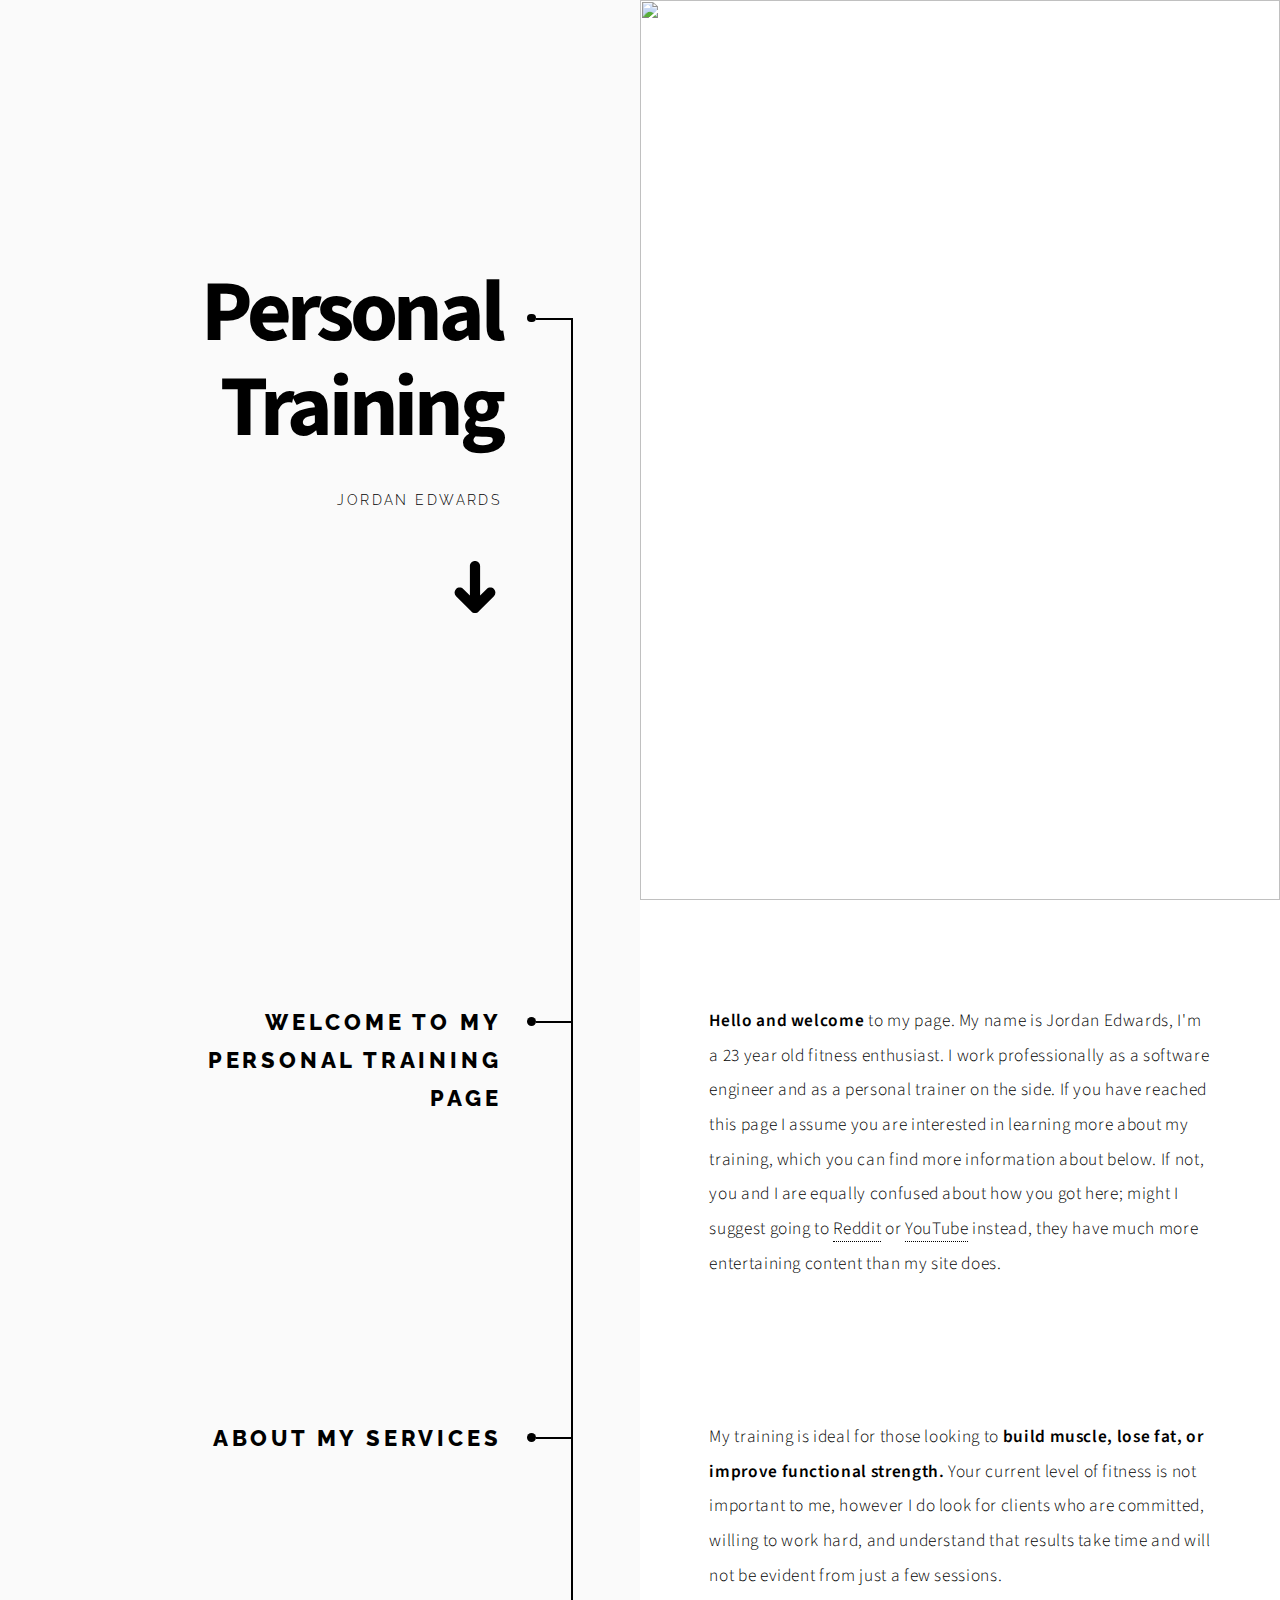
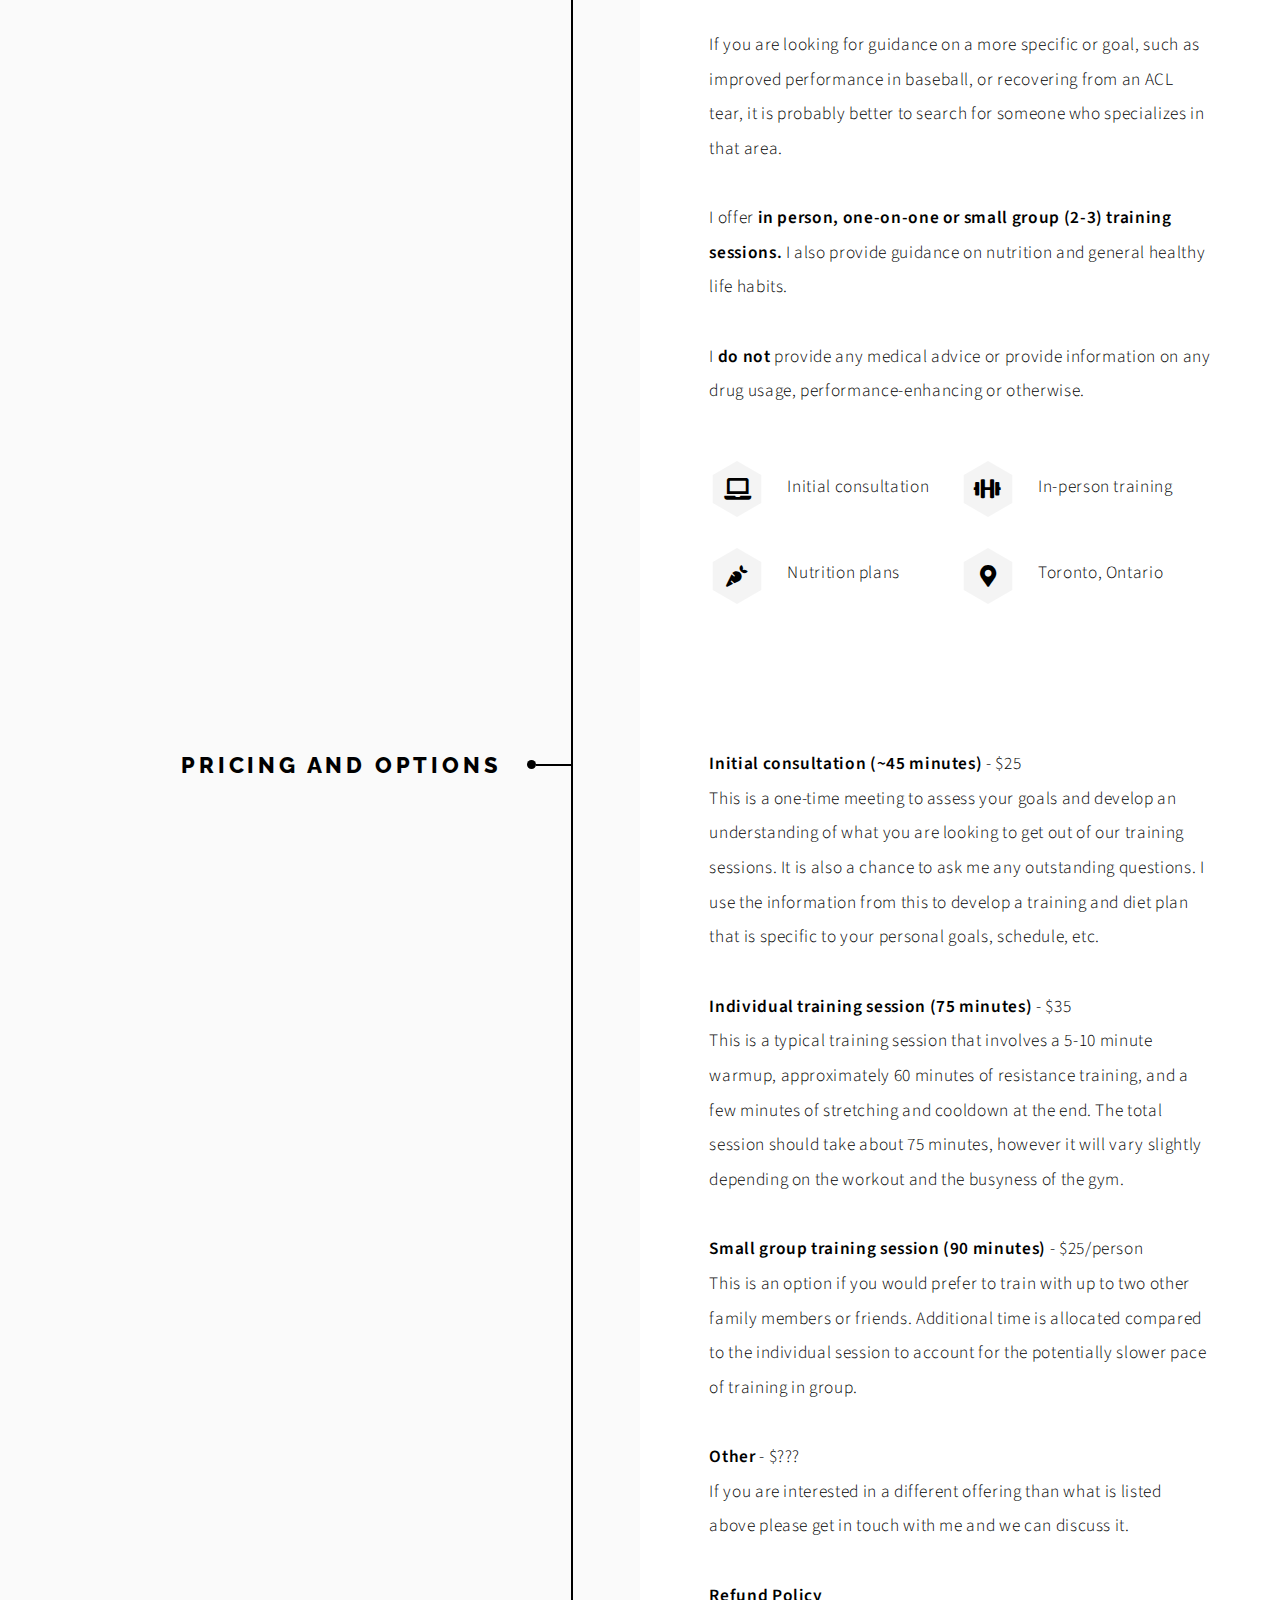
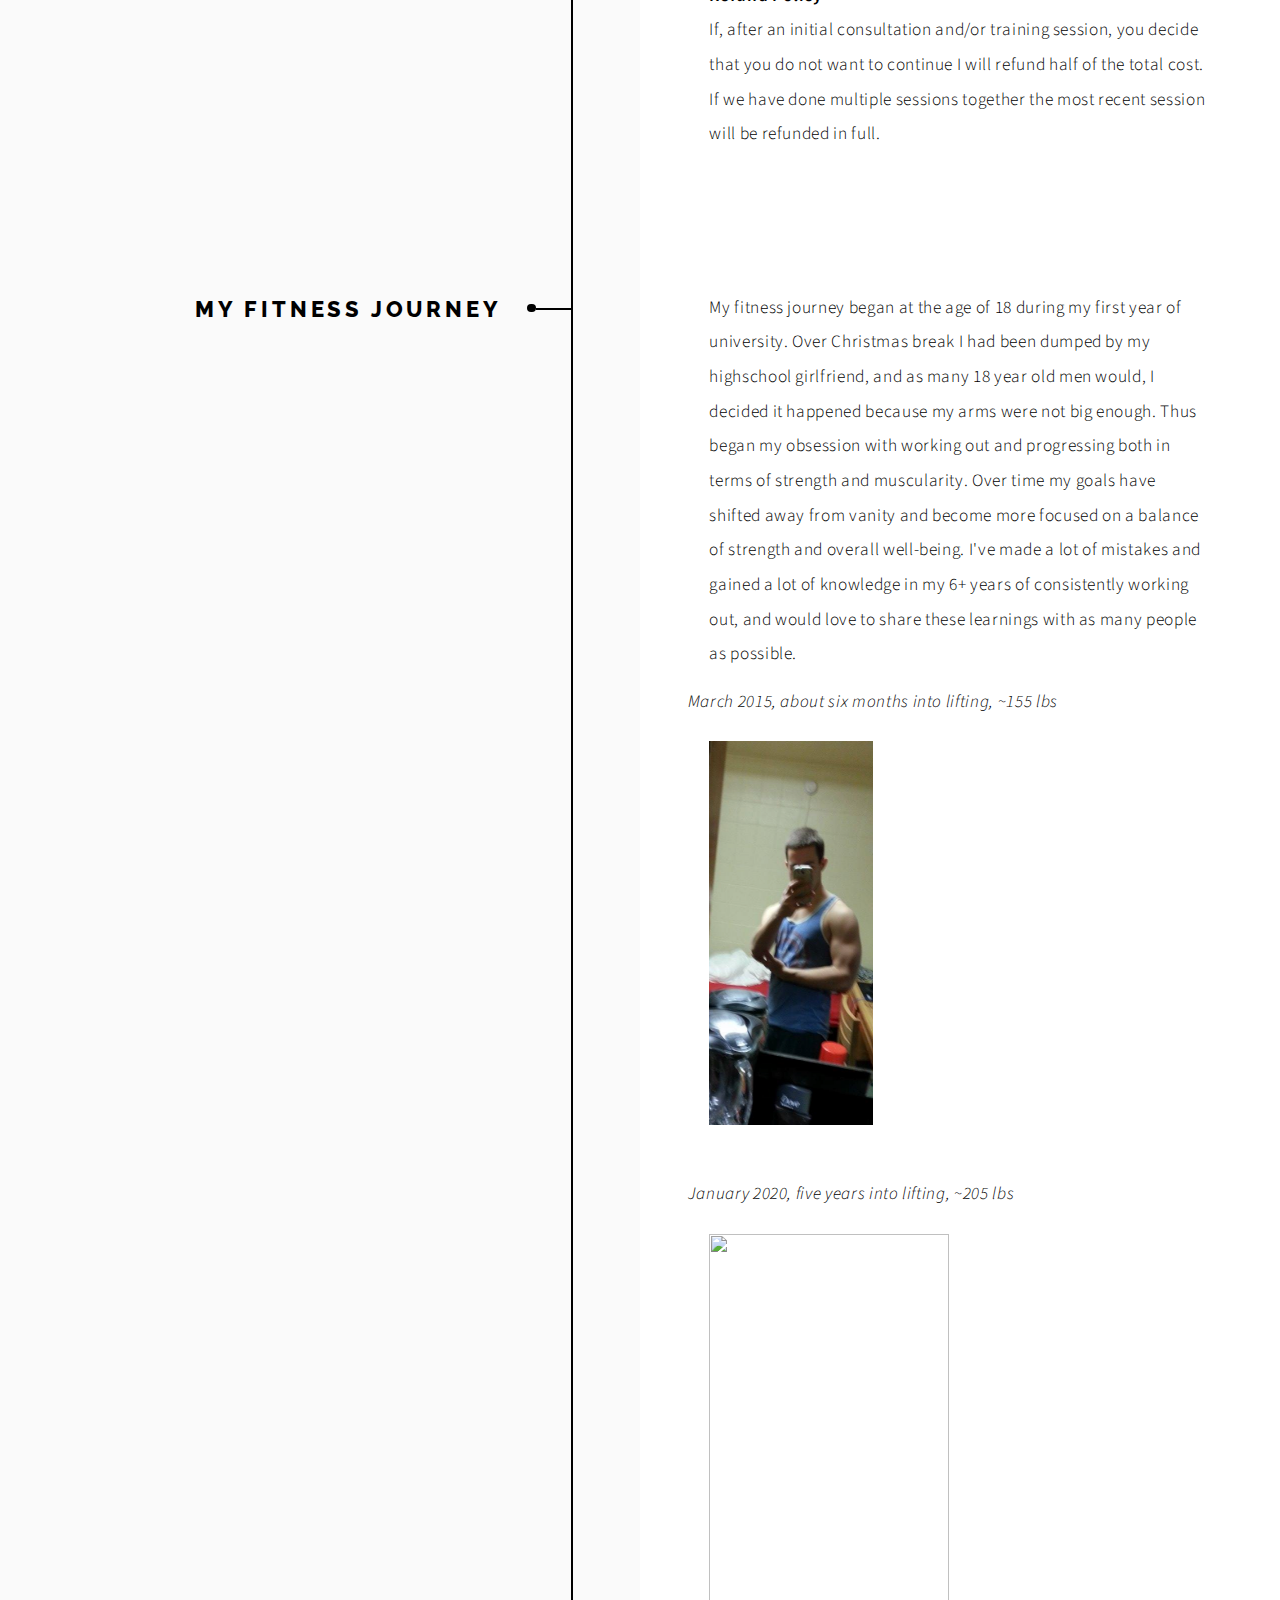
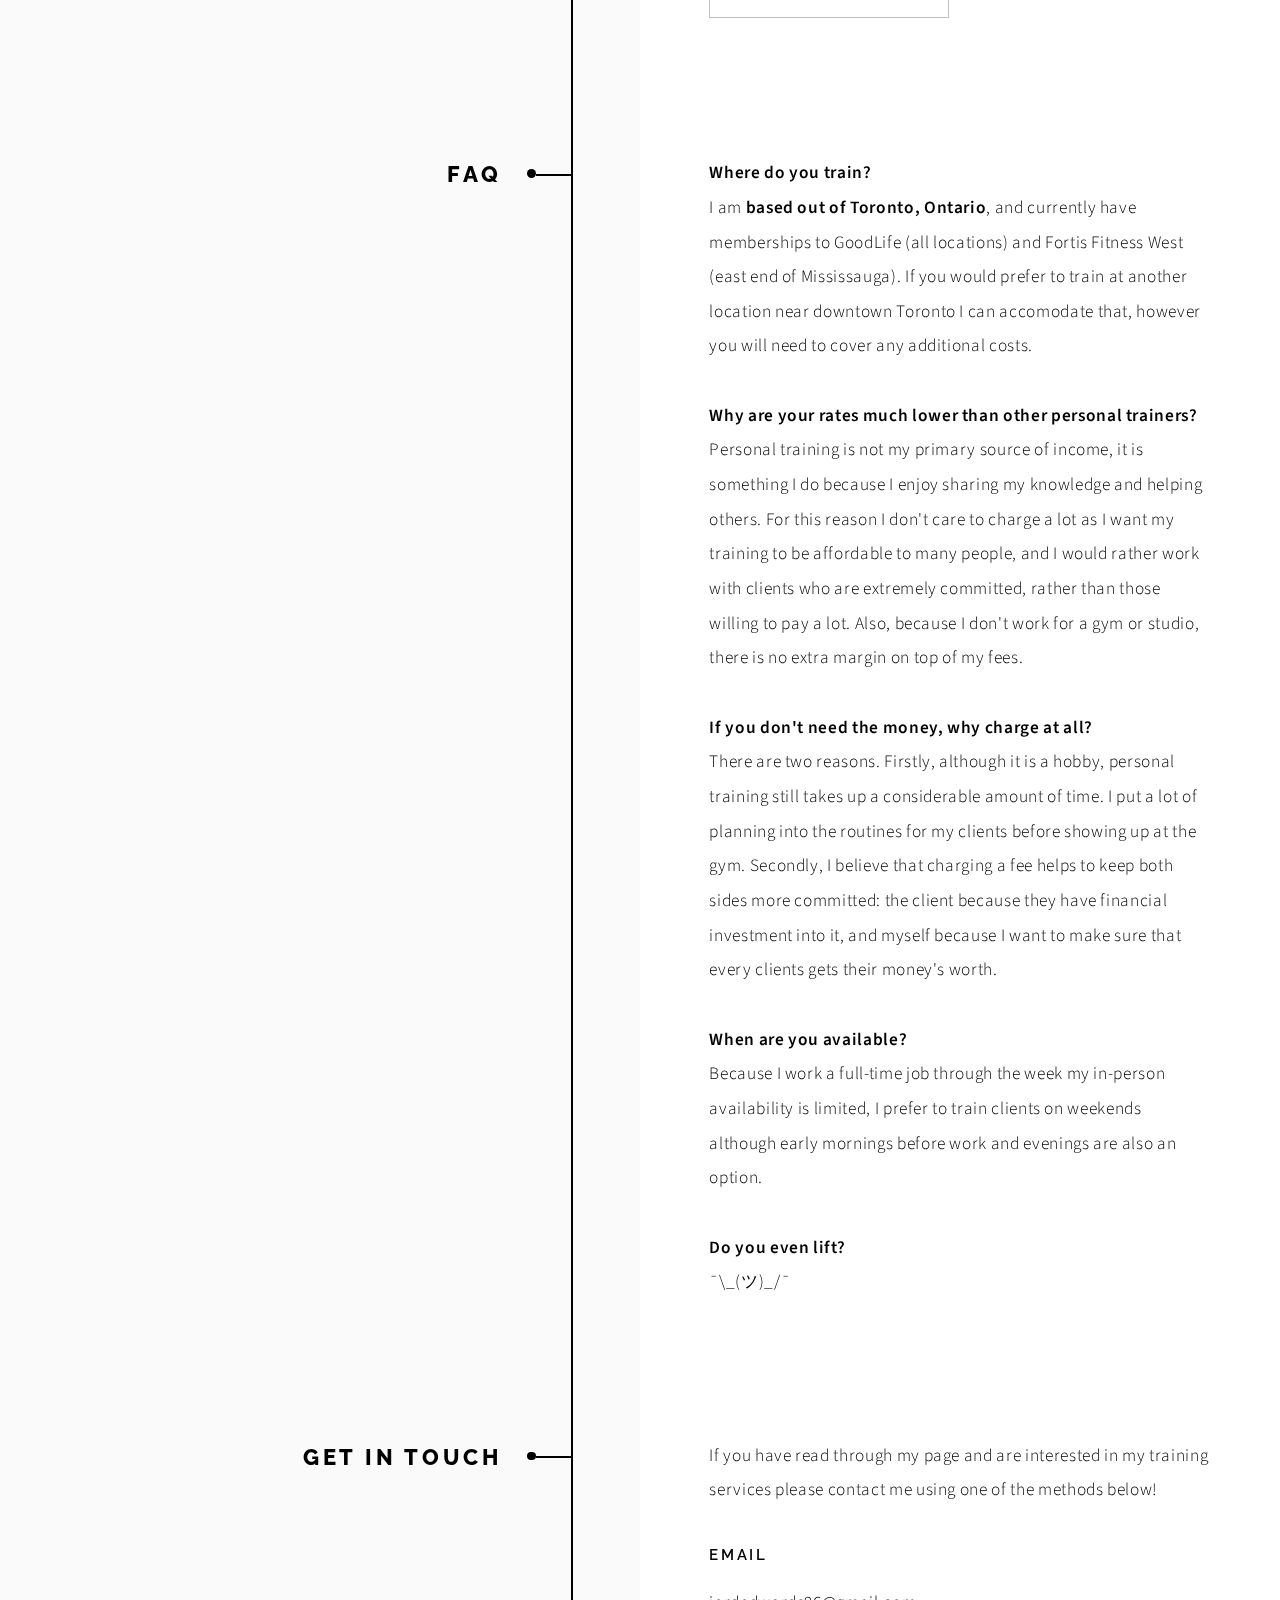
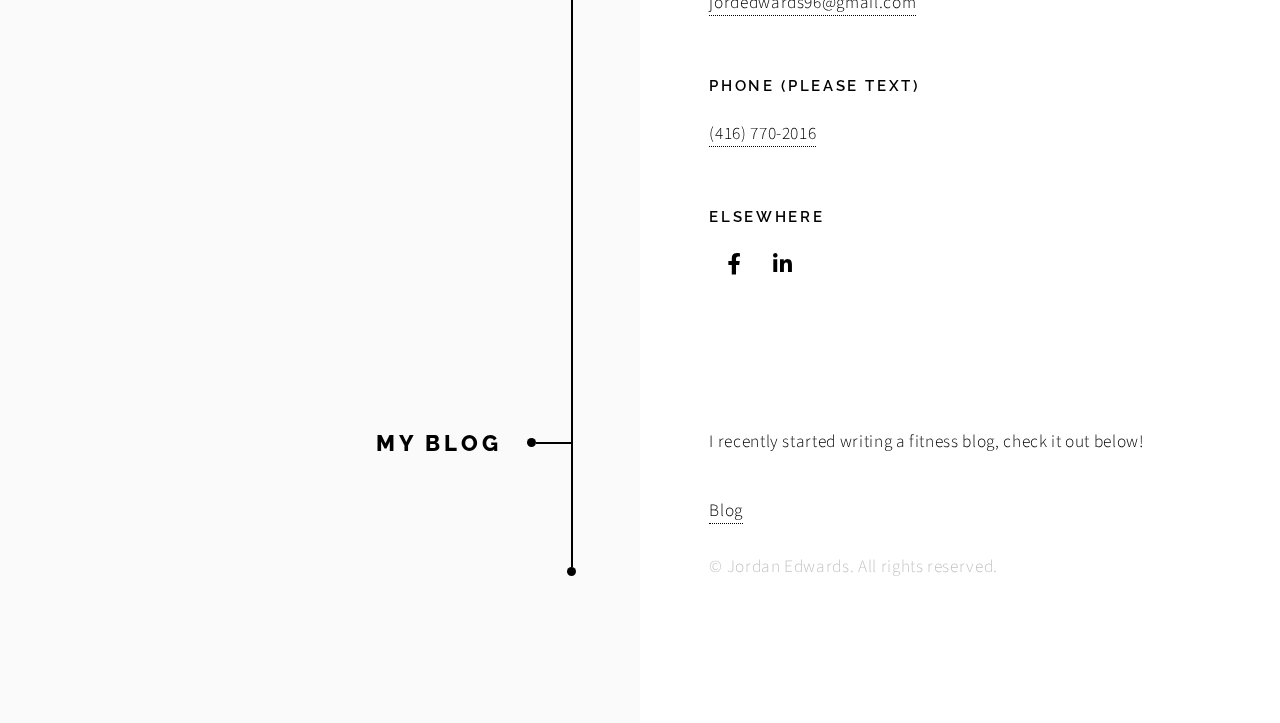
==== index.html @ 848d65c5 "initial page setup" ====
<!DOCTYPE HTML>

<html>
	<head>
		<title>Personal Training</title>
		<meta charset="utf-8" />
		<meta name="viewport" content="width=device-width, initial-scale=1, user-scalable=no" />
		<meta name="description" content="" />
		<meta name="keywords" content="" />
		<link rel="stylesheet" href="assets/css/main.css" />
	</head>

	<body class="is-preload">
		<!-- Wrapper -->
			<div id="wrapper">

				<!-- Intro -->
					<section class="intro">
						<header>
							<h1>Personal Training</h1>
							<p>Jordan Edwards</p>
							<ul class="actions">
								<li><a href="#first" class="arrow scrolly"><span class="label">Next</span></a></li>
							</ul>
						</header>
						<div class="content">
							<span class="image fill" data-position="center"><img src="images/pic01.jpg" alt="" /></span>
						</div>
					</section>

				<!-- Section -->
					<section id="first">
						<header>
							<h2>Welcome to my personal training page</h2>
						</header>
						<div class="content">
							<p><strong>Hello and welcome</strong> to my page. My name is Jordan Edwards,
							I'm a 23 year old fitness enthusiast. I work professionally as a software engineer
							and as a personal trainer on the side. If you have reached this page I assume you 
							are interested in learning more about my training, which you can find more information
							about below. If not, you and I are equally confused about how you got here; might I
							suggest going to <a href="https://www.reddit.com/">Reddit</a> or 
							<a href="https://www.youtube.com/">YouTube</a> instead, they have much more entertaining
							content than my site does.</p>
							<!-- <span class="image main"><img src="images/pic02.jpg" alt="" /></span> -->
						</div>
					</section>

				<!-- Section -->
					<section>
						<header>
							<h2>About my services</h2>
						</header>
						<div class="content">
							<p>My training is ideal for those looking to <strong>build muscle, lose fat, or improve functional
							strength.</strong> Your current level of fitness is not important to me, however I do look for
							clients who are committed, willing to work hard, and understand that results take time and will
							not be evident from just a few sessions.</p>
							<p>If you are looking for guidance on a more specific or goal, such as improved performance
							in baseball, or recovering from an ACL tear, it is probably better to search for someone who 
							specializes in that area.
							</p>
							<p>I offer <strong>in person, one-on-one or small group (2-3) training sessions.</strong> 
							I also provide guidance on nutrition and general healthy life habits.</p>
							I <strong>do not</strong> provide any medical advice or provide information on any
							drug usage, performance-enhancing or otherwise.
							<ul class="feature-icons">
								<li class="icon solid fa-laptop">Initial consultation</li>
								<li class="icon solid fa-dumbbell">In-person training</li>
								<li class="icon solid fa-carrot">Nutrition plans</li>
								<li class="icon solid fa-map-marker-alt">Toronto, Ontario</li>
							</ul>
						</div>
					</section>

				<!-- Section -->
					<section>
						<header>
							<h2>Pricing and options</h2>
						</header>
						<div class="content">
							<p><strong>Initial consultation (~45 minutes)</strong> - $25<br/>
							This is a one-time meeting to assess your goals and develop an understanding
							of what you are looking to get out of our training sessions. It is also a chance
							to ask me any outstanding questions. I use the information from this to develop
							a training and diet plan that is specific to your personal goals, schedule, etc.</p>
							<p><strong>Individual training session (75 minutes)</strong> - $35<br/>
							This is a typical training session that involves a 5-10 minute warmup, 
							approximately 60 minutes of resistance training, and a few minutes of stretching and 
							cooldown at the end. The total session should take about 75 minutes, however
							it will vary slightly depending on the workout and the busyness of the gym.</p>
							<p><strong>Small group training session (90 minutes)</strong> - $25/person<br/>
							This is an option if you would prefer to train with up to two other family
							members or friends. Additional time is allocated compared to the individual session 
							to account for the potentially slower pace of training in group.</p>
							<p><strong>Other</strong> - $???<br/>
							If you are interested in a different offering than what is listed above please get
							in touch with me and we can discuss it.</p>
							<p><strong>Refund Policy</strong><br/>
							If, after an initial consultation and/or training session, you decide that you do not want
							to continue I will refund half of the total cost. If we have done multiple sessions together 
							the most recent session will be refunded in full.</p>
						</div>
					</section>

				<!-- Section -->
					<section>
						<header>
							<h2>My fitness journey</h2>
						</header>
						<div class="content">
							<p>My fitness journey began at the age of 18 during my first year of university.
								Over Christmas break I had been dumped by my highschool girlfriend, and as many
								18 year old men would, I decided it happened because my arms were not big enough.
								Thus began my obsession with working out and progressing both in terms of strength
								and muscularity. Over time my goals have shifted away from vanity and become more
								focused on a balance of strength and overall well-being. I've made a lot of mistakes
								and gained a lot of knowledge in my 6+ years of consistently working out, and would
								love to share these learnings with as many people as possible.

								<div class="content">
									<div class="gallery">
										<div class="bottom-margin">
											<i>March 2015, about six months into lifting, ~155 lbs</i>
											<a class="portrait"><img src="images/gallery/fulls/01.PNG" alt="" /></a>
										</div>
										<i>January 2020, five years into lifting, ~205 lbs</i>
										<a class="portrait"><img src="images/gallery/fulls/02.jpg" alt="" /></a>
									</div>
								</div>
								
							</p>
						</div>
					</section>

				<!-- Section -->
					<section>
						<header>
							<h2>FAQ</h2>
						</header>
						<div class="content">
							<p><strong>Where do you train?</strong><br/>
							I am <strong>based out of Toronto, Ontario</strong>, and currently have memberships to GoodLife (all
							locations) and Fortis Fitness West (east end of Mississauga). If you would prefer to
							train at another location near downtown Toronto I can accomodate that, however you will
							need to cover any additional costs.</p>
							<p><strong>Why are your rates much lower than other personal trainers?</strong><br/>
							Personal training is not my primary source of income, it is something I do because 
							I enjoy sharing my knowledge and helping others. For this reason I don't care to charge 
							a lot as I want my training to be affordable to many people, and I would rather work with 
							clients who are extremely committed, rather than those willing to pay a lot. Also, because 
							I don't work for a gym or studio, there is no extra margin on top of my fees.</p>
							<p><strong>If you don't need the money, why charge at all?</strong><br/>
							There are two reasons. Firstly, although it is a hobby, personal training still takes
							up a considerable amount of time. I put a lot of planning into the routines for my clients 
							before showing up at the gym. Secondly, I believe that charging a fee helps to keep both 
							sides more committed: the client because they have financial investment into it,
							and myself because I want to make sure that every clients gets their money's worth.</p>
							<p><strong>When are you available?</strong><br/>
							Because I work a full-time job through the week my in-person availability is limited,
							I prefer to train clients on weekends although early mornings before work and evenings
							are also an option.</p>
							<p><strong>Do you even lift?</strong><br/>
							¯\_(ツ)_/¯</p>
							
						</div>
					</section>

				<!-- Section -->
					<section>
						<header>
							<h2>Get in touch</h2>
						</header>
						<div class="content">
							<p>If you have read through my page and are interested in my training services please
								contact me using one of the methods below!
							</p>
							<ul class="items">
								<li>
									<h3>Email</h3>
									<a href="#">jordedwards96@gmail.com</a>
								</li>
								<li>
									<h3>Phone (please text)</h3>
									<a href="#">(416) 770-2016</a>
								</li>
								<li>
									<h3>Elsewhere</h3>
									<ul class="icons">
										<li><a href="https://www.facebook.com/jedwards1996" class="icon brands fa-facebook-f"><span class="label">Facebook</span></a></li>
										<li><a href="https://www.linkedin.com/in/jordedwards/" class="icon brands fa-linkedin-in"><span class="label">LinkedIn</span></a></li>
									</ul>
								</li>
							</ul>
						</div>
					</section>

				<!-- Section -->
					<section>
						<header>
							<h2>My blog</h2>
						</header>
						<div class="content">
							<p>I recently started writing a fitness blog, check it out below!</p>
							<a href="blog/index.html">Blog</a>
						</div>
					</section>
					

				<!-- Copyright -->
					<div class="copyright">&copy; Jordan Edwards. All rights reserved.</div>

			</div>

		<!-- Scripts -->
			<script src="assets/js/jquery.min.js"></script>
			<script src="assets/js/jquery.scrolly.min.js"></script>
			<script src="assets/js/browser.min.js"></script>
			<script src="assets/js/breakpoints.min.js"></script>
			<script src="assets/js/util.js"></script>
			<script src="assets/js/main.js"></script>

	</body>
</html>
---- assets/css/main.css ----
@import url(fontawesome-all.min.css);
@import url("https://fonts.googleapis.com/css?family=Source+Sans+Pro:300,600,700,300i,600i,700i|Raleway:600,800");

html, body, div, span, applet, object,
iframe, h1, h2, h3, h4, h5, h6, p, blockquote,
pre, a, abbr, acronym, address, big, cite,
code, del, dfn, em, img, ins, kbd, q, s, samp,
small, strike, strong, sub, sup, tt, var, b,
u, i, center, dl, dt, dd, ol, ul, li, fieldset,
form, label, legend, table, caption, tbody,
tfoot, thead, tr, th, td, article, aside,
canvas, details, embed, figure, figcaption,
footer, header, hgroup, menu, nav, output, ruby,
section, summary, time, mark, audio, video {
	margin: 0;
	padding: 0;
	border: 0;
	font-size: 100%;
	font: inherit;
	vertical-align: baseline;}

article, aside, details, figcaption, figure,
footer, header, hgroup, menu, nav, section {
	display: block;}

body {
	line-height: 1;
}

ol, ul {
	list-style: none;
}

blockquote, q {
	quotes: none;
}

	blockquote:before, blockquote:after, q:before, q:after {
		content: '';
		content: none;
	}

table {
	border-collapse: collapse;
	border-spacing: 0;
}

body {
	-webkit-text-size-adjust: none;
}

mark {
	background-color: transparent;
	color: inherit;
}

input::-moz-focus-inner {
	border: 0;
	padding: 0;
}

input, select, textarea {
	-moz-appearance: none;
	-webkit-appearance: none;
	-ms-appearance: none;
	appearance: none;
}

/* Basic */

	@-ms-viewport {
		width: device-width;
	}

	body {
		-ms-overflow-style: scrollbar;
	}

	@media screen and (max-width: 480px) {

		html, body {
			min-width: 320px;
		}

	}

	html {
		box-sizing: border-box;
	}

	*, *:before, *:after {
		box-sizing: inherit;
	}

	html {
		overflow-x: hidden;
	}

	body {
		background: #ffffff;
		overflow-x: hidden;
	}

		body.is-preload *, body.is-preload *:before, body.is-preload *:after {
			-moz-animation: none !important;
			-webkit-animation: none !important;
			-ms-animation: none !important;
			animation: none !important;
			-moz-transition: none !important;
			-webkit-transition: none !important;
			-ms-transition: none !important;
			transition: none !important;
		}

/* Typography */

	html {
		font-size: 18pt;
	}

		@media screen and (max-width: 1920px) {

			html {
				font-size: 13pt;
			}

		}

		@media screen and (max-width: 1152px) {

			html {
				font-size: 14pt;
			}

		}

		@media screen and (max-width: 736px) {

			html {
				font-size: 12pt;
			}

		}

		@media screen and (max-width: 480px) {

			html {
				font-size: 11pt;
			}

		}

	body {
		background-color: #ffffff;
		color: #000000;
	}

	body, input, select, textarea {
		color: #000000;
		font-family: "Source Sans Pro", Helvetica, sans-serif;
		font-size: 1rem;
		font-weight: 300;
		letter-spacing: 0.0375em;
		line-height: 2;
	}

	a {
		-moz-transition: border-bottom-color 0.25s ease-in-out;
		-webkit-transition: border-bottom-color 0.25s ease-in-out;
		-ms-transition: border-bottom-color 0.25s ease-in-out;
		transition: border-bottom-color 0.25s ease-in-out;
		text-decoration: none;
		color: #000000;
		border-bottom: dotted 1px;
	}

		a:hover {
			text-decoration: none;
			border-bottom-color: transparent;
		}

	strong, b {
		font-weight: 600;
		color: #000000;
	}

	em, i {
		font-style: italic;
	}

	p {
		margin: 0 0 2rem 0;
	}

	h1, h2, h3, h4, h5, h6 {
		color: #000000;
		font-family: "Raleway", Helvetica, sans-serif;
		font-weight: 600;
		letter-spacing: 0.175em;
		line-height: 1.75;
		margin: 0 0 1.5rem 0;
		text-transform: uppercase;
	}

		h1 a, h2 a, h3 a, h4 a, h5 a, h6 a {
			color: inherit;
			text-decoration: none;
		}

	h1 {
		font-family: "Source Sans Pro", Helvetica, sans-serif;
		font-size: 5rem;
		font-weight: 700;
		letter-spacing: -0.05em;
		line-height: 1.1;
		margin: 0 0 1.5rem 0;
		text-transform: none;
	}

	h2 {
		font-size: 1.25rem;
		font-weight: 800;
		margin: 0 0 2rem 0;
	}

	h3 {
		font-size: 0.875rem;
	}

	h4 {
		font-size: 0.875rem;
	}

	h5 {
		font-size: 0.75rem;
	}

	h6 {
		font-size: 0.625rem;
	}

	@media screen and (max-width: 736px) {

		h1 {
			font-size: 4.5rem;
			line-height: 1.1;
		}

		h2 {
			font-size: 1.25rem;
			line-height: 1.7;
		}

		h3 {
			font-size: 0.9rem;
		}

		h4 {
			font-size: 0.75rem;
		}

		h5 {
			font-size: 0.675rem;
		}

	}

	@media screen and (max-width: 360px) {

		h1 {
			font-size: 3.75rem;
		}

		h2 {
			font-size: 1.125rem;
		}

		h3 {
			font-size: 0.8rem;
		}

		h4 {
			font-size: 0.675rem;
		}

		h5 {
			font-size: 0.675rem;
		}

	}

	sub {
		font-size: 0.8rem;
		position: relative;
		top: 0.5rem;
	}

	sup {
		font-size: 0.8rem;
		position: relative;
		top: -0.5rem;
	}

	blockquote {
		border-left: solid 0.5rem rgba(144, 144, 144, 0.25);
		font-style: italic;
		margin: 0 0 2rem 0;
		padding: 1rem 0 1rem 2rem;
	}

	code {
		background: rgba(144, 144, 144, 0.1);
		border-radius: 0.325rem;
		font-family: "Courier New", monospace;
		font-size: 0.9rem;
		margin: 0 0.25rem;
		padding: 0.25rem 0.65rem;
	}

	pre {
		-webkit-overflow-scrolling: touch;
		font-family: "Courier New", monospace;
		font-size: 0.9rem;
		margin: 0 0 2rem 0;
		width: 100%;
	}

		pre code {
			display: block;
			line-height: 1.75;
			padding: 1rem 1.5rem;
			overflow-x: auto;
		}

	hr {
		border: 0;
		border-bottom: solid 2px rgba(144, 144, 144, 0.25);
		margin: 3rem 0;
	}

		hr.major {
			margin: 5rem 0;
		}

		@media screen and (max-width: 736px) {

			hr.major {
				margin: 3rem 0;
			}

		}

/* Row */

	.row {
		display: flex;
		flex-wrap: wrap;
		box-sizing: border-box;
		align-items: stretch;
	}

		.row > * {
			box-sizing: border-box;
		}

		.row.gtr-uniform > * > :last-child {
			margin-bottom: 0;
		}

		.row.aln-left {
			justify-content: flex-start;
		}

		.row.aln-center {
			justify-content: center;
		}

		.row.aln-right {
			justify-content: flex-end;
		}

		.row.aln-top {
			align-items: flex-start;
		}

		.row.aln-middle {
			align-items: center;
		}

		.row.aln-bottom {
			align-items: flex-end;
		}

		.row > .imp {
			order: -1;
		}

		.row > .col-1 {
			width: 8.33333%;
		}

		.row > .off-1 {
			margin-left: 8.33333%;
		}

		.row > .col-2 {
			width: 16.66667%;
		}

		.row > .off-2 {
			margin-left: 16.66667%;
		}

		.row > .col-3 {
			width: 25%;
		}

		.row > .off-3 {
			margin-left: 25%;
		}

		.row > .col-4 {
			width: 33.33333%;
		}

		.row > .off-4 {
			margin-left: 33.33333%;
		}

		.row > .col-5 {
			width: 41.66667%;
		}

		.row > .off-5 {
			margin-left: 41.66667%;
		}

		.row > .col-6 {
			width: 50%;
		}

		.row > .off-6 {
			margin-left: 50%;
		}

		.row > .col-7 {
			width: 58.33333%;
		}

		.row > .off-7 {
			margin-left: 58.33333%;
		}

		.row > .col-8 {
			width: 66.66667%;
		}

		.row > .off-8 {
			margin-left: 66.66667%;
		}

		.row > .col-9 {
			width: 75%;
		}

		.row > .off-9 {
			margin-left: 75%;
		}

		.row > .col-10 {
			width: 83.33333%;
		}

		.row > .off-10 {
			margin-left: 83.33333%;
		}

		.row > .col-11 {
			width: 91.66667%;
		}

		.row > .off-11 {
			margin-left: 91.66667%;
		}

		.row > .col-12 {
			width: 100%;
		}

		.row > .off-12 {
			margin-left: 100%;
		}

		.row.gtr-0 {
			margin-top: 0;
			margin-left: 0rem;
		}

			.row.gtr-0 > * {
				padding: 0 0 0 0rem;
			}

			.row.gtr-0.gtr-uniform {
				margin-top: 0rem;
			}

				.row.gtr-0.gtr-uniform > * {
					padding-top: 0rem;
				}

		.row.gtr-25 {
			margin-top: 0;
			margin-left: -0.5rem;
		}

			.row.gtr-25 > * {
				padding: 0 0 0 0.5rem;
			}

			.row.gtr-25.gtr-uniform {
				margin-top: -0.5rem;
			}

				.row.gtr-25.gtr-uniform > * {
					padding-top: 0.5rem;
				}

		.row.gtr-50 {
			margin-top: 0;
			margin-left: -1rem;
		}

			.row.gtr-50 > * {
				padding: 0 0 0 1rem;
			}

			.row.gtr-50.gtr-uniform {
				margin-top: -1rem;
			}

				.row.gtr-50.gtr-uniform > * {
					padding-top: 1rem;
				}

		.row {
			margin-top: 0;
			margin-left: -2rem;
		}

			.row > * {
				padding: 0 0 0 2rem;
			}

			.row.gtr-uniform {
				margin-top: -2rem;
			}

				.row.gtr-uniform > * {
					padding-top: 2rem;
				}

		.row.gtr-150 {
			margin-top: 0;
			margin-left: -3rem;
		}

			.row.gtr-150 > * {
				padding: 0 0 0 3rem;
			}

			.row.gtr-150.gtr-uniform {
				margin-top: -3rem;
			}

				.row.gtr-150.gtr-uniform > * {
					padding-top: 3rem;
				}

		.row.gtr-200 {
			margin-top: 0;
			margin-left: -4rem;
		}

			.row.gtr-200 > * {
				padding: 0 0 0 4rem;
			}

			.row.gtr-200.gtr-uniform {
				margin-top: -4rem;
			}

				.row.gtr-200.gtr-uniform > * {
					padding-top: 4rem;
				}

		@media screen and (max-width: 1920px) {

			.row {
				display: flex;
				flex-wrap: wrap;
				box-sizing: border-box;
				align-items: stretch;
			}

				.row > * {
					box-sizing: border-box;
				}

				.row.gtr-uniform > * > :last-child {
					margin-bottom: 0;
				}

				.row.aln-left {
					justify-content: flex-start;
				}

				.row.aln-center {
					justify-content: center;
				}

				.row.aln-right {
					justify-content: flex-end;
				}

				.row.aln-top {
					align-items: flex-start;
				}

				.row.aln-middle {
					align-items: center;
				}

				.row.aln-bottom {
					align-items: flex-end;
				}

				.row > .imp-xlarge {
					order: -1;
				}

				.row > .col-1-xlarge {
					width: 8.33333%;
				}

				.row > .off-1-xlarge {
					margin-left: 8.33333%;
				}

				.row > .col-2-xlarge {
					width: 16.66667%;
				}

				.row > .off-2-xlarge {
					margin-left: 16.66667%;
				}

				.row > .col-3-xlarge {
					width: 25%;
				}

				.row > .off-3-xlarge {
					margin-left: 25%;
				}

				.row > .col-4-xlarge {
					width: 33.33333%;
				}

				.row > .off-4-xlarge {
					margin-left: 33.33333%;
				}

				.row > .col-5-xlarge {
					width: 41.66667%;
				}

				.row > .off-5-xlarge {
					margin-left: 41.66667%;
				}

				.row > .col-6-xlarge {
					width: 50%;
				}

				.row > .off-6-xlarge {
					margin-left: 50%;
				}

				.row > .col-7-xlarge {
					width: 58.33333%;
				}

				.row > .off-7-xlarge {
					margin-left: 58.33333%;
				}

				.row > .col-8-xlarge {
					width: 66.66667%;
				}

				.row > .off-8-xlarge {
					margin-left: 66.66667%;
				}

				.row > .col-9-xlarge {
					width: 75%;
				}

				.row > .off-9-xlarge {
					margin-left: 75%;
				}

				.row > .col-10-xlarge {
					width: 83.33333%;
				}

				.row > .off-10-xlarge {
					margin-left: 83.33333%;
				}

				.row > .col-11-xlarge {
					width: 91.66667%;
				}

				.row > .off-11-xlarge {
					margin-left: 91.66667%;
				}

				.row > .col-12-xlarge {
					width: 100%;
				}

				.row > .off-12-xlarge {
					margin-left: 100%;
				}

				.row.gtr-0 {
					margin-top: 0;
					margin-left: 0rem;
				}

					.row.gtr-0 > * {
						padding: 0 0 0 0rem;
					}

					.row.gtr-0.gtr-uniform {
						margin-top: 0rem;
					}

						.row.gtr-0.gtr-uniform > * {
							padding-top: 0rem;
						}

				.row.gtr-25 {
					margin-top: 0;
					margin-left: -0.5rem;
				}

					.row.gtr-25 > * {
						padding: 0 0 0 0.5rem;
					}

					.row.gtr-25.gtr-uniform {
						margin-top: -0.5rem;
					}

						.row.gtr-25.gtr-uniform > * {
							padding-top: 0.5rem;
						}

				.row.gtr-50 {
					margin-top: 0;
					margin-left: -1rem;
				}

					.row.gtr-50 > * {
						padding: 0 0 0 1rem;
					}

					.row.gtr-50.gtr-uniform {
						margin-top: -1rem;
					}

						.row.gtr-50.gtr-uniform > * {
							padding-top: 1rem;
						}

				.row {
					margin-top: 0;
					margin-left: -2rem;
				}

					.row > * {
						padding: 0 0 0 2rem;
					}

					.row.gtr-uniform {
						margin-top: -2rem;
					}

						.row.gtr-uniform > * {
							padding-top: 2rem;
						}

				.row.gtr-150 {
					margin-top: 0;
					margin-left: -3rem;
				}

					.row.gtr-150 > * {
						padding: 0 0 0 3rem;
					}

					.row.gtr-150.gtr-uniform {
						margin-top: -3rem;
					}

						.row.gtr-150.gtr-uniform > * {
							padding-top: 3rem;
						}

				.row.gtr-200 {
					margin-top: 0;
					margin-left: -4rem;
				}

					.row.gtr-200 > * {
						padding: 0 0 0 4rem;
					}

					.row.gtr-200.gtr-uniform {
						margin-top: -4rem;
					}

						.row.gtr-200.gtr-uniform > * {
							padding-top: 4rem;
						}

		}

		@media screen and (max-width: 1280px) {

			.row {
				display: flex;
				flex-wrap: wrap;
				box-sizing: border-box;
				align-items: stretch;
			}

				.row > * {
					box-sizing: border-box;
				}

				.row.gtr-uniform > * > :last-child {
					margin-bottom: 0;
				}

				.row.aln-left {
					justify-content: flex-start;
				}

				.row.aln-center {
					justify-content: center;
				}

				.row.aln-right {
					justify-content: flex-end;
				}

				.row.aln-top {
					align-items: flex-start;
				}

				.row.aln-middle {
					align-items: center;
				}

				.row.aln-bottom {
					align-items: flex-end;
				}

				.row > .imp-large {
					order: -1;
				}

				.row > .col-1-large {
					width: 8.33333%;
				}

				.row > .off-1-large {
					margin-left: 8.33333%;
				}

				.row > .col-2-large {
					width: 16.66667%;
				}

				.row > .off-2-large {
					margin-left: 16.66667%;
				}

				.row > .col-3-large {
					width: 25%;
				}

				.row > .off-3-large {
					margin-left: 25%;
				}

				.row > .col-4-large {
					width: 33.33333%;
				}

				.row > .off-4-large {
					margin-left: 33.33333%;
				}

				.row > .col-5-large {
					width: 41.66667%;
				}

				.row > .off-5-large {
					margin-left: 41.66667%;
				}

				.row > .col-6-large {
					width: 50%;
				}

				.row > .off-6-large {
					margin-left: 50%;
				}

				.row > .col-7-large {
					width: 58.33333%;
				}

				.row > .off-7-large {
					margin-left: 58.33333%;
				}

				.row > .col-8-large {
					width: 66.66667%;
				}

				.row > .off-8-large {
					margin-left: 66.66667%;
				}

				.row > .col-9-large {
					width: 75%;
				}

				.row > .off-9-large {
					margin-left: 75%;
				}

				.row > .col-10-large {
					width: 83.33333%;
				}

				.row > .off-10-large {
					margin-left: 83.33333%;
				}

				.row > .col-11-large {
					width: 91.66667%;
				}

				.row > .off-11-large {
					margin-left: 91.66667%;
				}

				.row > .col-12-large {
					width: 100%;
				}

				.row > .off-12-large {
					margin-left: 100%;
				}

				.row.gtr-0 {
					margin-top: 0;
					margin-left: 0rem;
				}

					.row.gtr-0 > * {
						padding: 0 0 0 0rem;
					}

					.row.gtr-0.gtr-uniform {
						margin-top: 0rem;
					}

						.row.gtr-0.gtr-uniform > * {
							padding-top: 0rem;
						}

				.row.gtr-25 {
					margin-top: 0;
					margin-left: -0.375rem;
				}

					.row.gtr-25 > * {
						padding: 0 0 0 0.375rem;
					}

					.row.gtr-25.gtr-uniform {
						margin-top: -0.375rem;
					}

						.row.gtr-25.gtr-uniform > * {
							padding-top: 0.375rem;
						}

				.row.gtr-50 {
					margin-top: 0;
					margin-left: -0.75rem;
				}

					.row.gtr-50 > * {
						padding: 0 0 0 0.75rem;
					}

					.row.gtr-50.gtr-uniform {
						margin-top: -0.75rem;
					}

						.row.gtr-50.gtr-uniform > * {
							padding-top: 0.75rem;
						}

				.row {
					margin-top: 0;
					margin-left: -1.5rem;
				}

					.row > * {
						padding: 0 0 0 1.5rem;
					}

					.row.gtr-uniform {
						margin-top: -1.5rem;
					}

						.row.gtr-uniform > * {
							padding-top: 1.5rem;
						}

				.row.gtr-150 {
					margin-top: 0;
					margin-left: -2.25rem;
				}

					.row.gtr-150 > * {
						padding: 0 0 0 2.25rem;
					}

					.row.gtr-150.gtr-uniform {
						margin-top: -2.25rem;
					}

						.row.gtr-150.gtr-uniform > * {
							padding-top: 2.25rem;
						}

				.row.gtr-200 {
					margin-top: 0;
					margin-left: -3rem;
				}

					.row.gtr-200 > * {
						padding: 0 0 0 3rem;
					}

					.row.gtr-200.gtr-uniform {
						margin-top: -3rem;
					}

						.row.gtr-200.gtr-uniform > * {
							padding-top: 3rem;
						}

		}

		@media screen and (max-width: 1152px) {

			.row {
				display: flex;
				flex-wrap: wrap;
				box-sizing: border-box;
				align-items: stretch;
			}

				.row > * {
					box-sizing: border-box;
				}

				.row.gtr-uniform > * > :last-child {
					margin-bottom: 0;
				}

				.row.aln-left {
					justify-content: flex-start;
				}

				.row.aln-center {
					justify-content: center;
				}

				.row.aln-right {
					justify-content: flex-end;
				}

				.row.aln-top {
					align-items: flex-start;
				}

				.row.aln-middle {
					align-items: center;
				}

				.row.aln-bottom {
					align-items: flex-end;
				}

				.row > .imp-medium {
					order: -1;
				}

				.row > .col-1-medium {
					width: 8.33333%;
				}

				.row > .off-1-medium {
					margin-left: 8.33333%;
				}

				.row > .col-2-medium {
					width: 16.66667%;
				}

				.row > .off-2-medium {
					margin-left: 16.66667%;
				}

				.row > .col-3-medium {
					width: 25%;
				}

				.row > .off-3-medium {
					margin-left: 25%;
				}

				.row > .col-4-medium {
					width: 33.33333%;
				}

				.row > .off-4-medium {
					margin-left: 33.33333%;
				}

				.row > .col-5-medium {
					width: 41.66667%;
				}

				.row > .off-5-medium {
					margin-left: 41.66667%;
				}

				.row > .col-6-medium {
					width: 50%;
				}

				.row > .off-6-medium {
					margin-left: 50%;
				}

				.row > .col-7-medium {
					width: 58.33333%;
				}

				.row > .off-7-medium {
					margin-left: 58.33333%;
				}

				.row > .col-8-medium {
					width: 66.66667%;
				}

				.row > .off-8-medium {
					margin-left: 66.66667%;
				}

				.row > .col-9-medium {
					width: 75%;
				}

				.row > .off-9-medium {
					margin-left: 75%;
				}

				.row > .col-10-medium {
					width: 83.33333%;
				}

				.row > .off-10-medium {
					margin-left: 83.33333%;
				}

				.row > .col-11-medium {
					width: 91.66667%;
				}

				.row > .off-11-medium {
					margin-left: 91.66667%;
				}

				.row > .col-12-medium {
					width: 100%;
				}

				.row > .off-12-medium {
					margin-left: 100%;
				}

				.row.gtr-0 {
					margin-top: 0;
					margin-left: 0rem;
				}

					.row.gtr-0 > * {
						padding: 0 0 0 0rem;
					}

					.row.gtr-0.gtr-uniform {
						margin-top: 0rem;
					}

						.row.gtr-0.gtr-uniform > * {
							padding-top: 0rem;
						}

				.row.gtr-25 {
					margin-top: 0;
					margin-left: -0.375rem;
				}

					.row.gtr-25 > * {
						padding: 0 0 0 0.375rem;
					}

					.row.gtr-25.gtr-uniform {
						margin-top: -0.375rem;
					}

						.row.gtr-25.gtr-uniform > * {
							padding-top: 0.375rem;
						}

				.row.gtr-50 {
					margin-top: 0;
					margin-left: -0.75rem;
				}

					.row.gtr-50 > * {
						padding: 0 0 0 0.75rem;
					}

					.row.gtr-50.gtr-uniform {
						margin-top: -0.75rem;
					}

						.row.gtr-50.gtr-uniform > * {
							padding-top: 0.75rem;
						}

				.row {
					margin-top: 0;
					margin-left: -1.5rem;
				}

					.row > * {
						padding: 0 0 0 1.5rem;
					}

					.row.gtr-uniform {
						margin-top: -1.5rem;
					}

						.row.gtr-uniform > * {
							padding-top: 1.5rem;
						}

				.row.gtr-150 {
					margin-top: 0;
					margin-left: -2.25rem;
				}

					.row.gtr-150 > * {
						padding: 0 0 0 2.25rem;
					}

					.row.gtr-150.gtr-uniform {
						margin-top: -2.25rem;
					}

						.row.gtr-150.gtr-uniform > * {
							padding-top: 2.25rem;
						}

				.row.gtr-200 {
					margin-top: 0;
					margin-left: -3rem;
				}

					.row.gtr-200 > * {
						padding: 0 0 0 3rem;
					}

					.row.gtr-200.gtr-uniform {
						margin-top: -3rem;
					}

						.row.gtr-200.gtr-uniform > * {
							padding-top: 3rem;
						}

		}

		@media screen and (max-width: 736px) {

			.row {
				display: flex;
				flex-wrap: wrap;
				box-sizing: border-box;
				align-items: stretch;
			}

				.row > * {
					box-sizing: border-box;
				}

				.row.gtr-uniform > * > :last-child {
					margin-bottom: 0;
				}

				.row.aln-left {
					justify-content: flex-start;
				}

				.row.aln-center {
					justify-content: center;
				}

				.row.aln-right {
					justify-content: flex-end;
				}

				.row.aln-top {
					align-items: flex-start;
				}

				.row.aln-middle {
					align-items: center;
				}

				.row.aln-bottom {
					align-items: flex-end;
				}

				.row > .imp-small {
					order: -1;
				}

				.row > .col-1-small {
					width: 8.33333%;
				}

				.row > .off-1-small {
					margin-left: 8.33333%;
				}

				.row > .col-2-small {
					width: 16.66667%;
				}

				.row > .off-2-small {
					margin-left: 16.66667%;
				}

				.row > .col-3-small {
					width: 25%;
				}

				.row > .off-3-small {
					margin-left: 25%;
				}

				.row > .col-4-small {
					width: 33.33333%;
				}

				.row > .off-4-small {
					margin-left: 33.33333%;
				}

				.row > .col-5-small {
					width: 41.66667%;
				}

				.row > .off-5-small {
					margin-left: 41.66667%;
				}

				.row > .col-6-small {
					width: 50%;
				}

				.row > .off-6-small {
					margin-left: 50%;
				}

				.row > .col-7-small {
					width: 58.33333%;
				}

				.row > .off-7-small {
					margin-left: 58.33333%;
				}

				.row > .col-8-small {
					width: 66.66667%;
				}

				.row > .off-8-small {
					margin-left: 66.66667%;
				}

				.row > .col-9-small {
					width: 75%;
				}

				.row > .off-9-small {
					margin-left: 75%;
				}

				.row > .col-10-small {
					width: 83.33333%;
				}

				.row > .off-10-small {
					margin-left: 83.33333%;
				}

				.row > .col-11-small {
					width: 91.66667%;
				}

				.row > .off-11-small {
					margin-left: 91.66667%;
				}

				.row > .col-12-small {
					width: 100%;
				}

				.row > .off-12-small {
					margin-left: 100%;
				}

				.row.gtr-0 {
					margin-top: 0;
					margin-left: 0rem;
				}

					.row.gtr-0 > * {
						padding: 0 0 0 0rem;
					}

					.row.gtr-0.gtr-uniform {
						margin-top: 0rem;
					}

						.row.gtr-0.gtr-uniform > * {
							padding-top: 0rem;
						}

				.row.gtr-25 {
					margin-top: 0;
					margin-left: -0.3125rem;
				}

					.row.gtr-25 > * {
						padding: 0 0 0 0.3125rem;
					}

					.row.gtr-25.gtr-uniform {
						margin-top: -0.3125rem;
					}

						.row.gtr-25.gtr-uniform > * {
							padding-top: 0.3125rem;
						}

				.row.gtr-50 {
					margin-top: 0;
					margin-left: -0.625rem;
				}

					.row.gtr-50 > * {
						padding: 0 0 0 0.625rem;
					}

					.row.gtr-50.gtr-uniform {
						margin-top: -0.625rem;
					}

						.row.gtr-50.gtr-uniform > * {
							padding-top: 0.625rem;
						}

				.row {
					margin-top: 0;
					margin-left: -1.25rem;
				}

					.row > * {
						padding: 0 0 0 1.25rem;
					}

					.row.gtr-uniform {
						margin-top: -1.25rem;
					}

						.row.gtr-uniform > * {
							padding-top: 1.25rem;
						}

				.row.gtr-150 {
					margin-top: 0;
					margin-left: -1.875rem;
				}

					.row.gtr-150 > * {
						padding: 0 0 0 1.875rem;
					}

					.row.gtr-150.gtr-uniform {
						margin-top: -1.875rem;
					}

						.row.gtr-150.gtr-uniform > * {
							padding-top: 1.875rem;
						}

				.row.gtr-200 {
					margin-top: 0;
					margin-left: -2.5rem;
				}

					.row.gtr-200 > * {
						padding: 0 0 0 2.5rem;
					}

					.row.gtr-200.gtr-uniform {
						margin-top: -2.5rem;
					}

						.row.gtr-200.gtr-uniform > * {
							padding-top: 2.5rem;
						}

		}

		@media screen and (max-width: 480px) {

			.row {
				display: flex;
				flex-wrap: wrap;
				box-sizing: border-box;
				align-items: stretch;
			}

				.row > * {
					box-sizing: border-box;
				}

				.row.gtr-uniform > * > :last-child {
					margin-bottom: 0;
				}

				.row.aln-left {
					justify-content: flex-start;
				}

				.row.aln-center {
					justify-content: center;
				}

				.row.aln-right {
					justify-content: flex-end;
				}

				.row.aln-top {
					align-items: flex-start;
				}

				.row.aln-middle {
					align-items: center;
				}

				.row.aln-bottom {
					align-items: flex-end;
				}

				.row > .imp-xsmall {
					order: -1;
				}

				.row > .col-1-xsmall {
					width: 8.33333%;
				}

				.row > .off-1-xsmall {
					margin-left: 8.33333%;
				}

				.row > .col-2-xsmall {
					width: 16.66667%;
				}

				.row > .off-2-xsmall {
					margin-left: 16.66667%;
				}

				.row > .col-3-xsmall {
					width: 25%;
				}

				.row > .off-3-xsmall {
					margin-left: 25%;
				}

				.row > .col-4-xsmall {
					width: 33.33333%;
				}

				.row > .off-4-xsmall {
					margin-left: 33.33333%;
				}

				.row > .col-5-xsmall {
					width: 41.66667%;
				}

				.row > .off-5-xsmall {
					margin-left: 41.66667%;
				}

				.row > .col-6-xsmall {
					width: 50%;
				}

				.row > .off-6-xsmall {
					margin-left: 50%;
				}

				.row > .col-7-xsmall {
					width: 58.33333%;
				}

				.row > .off-7-xsmall {
					margin-left: 58.33333%;
				}

				.row > .col-8-xsmall {
					width: 66.66667%;
				}

				.row > .off-8-xsmall {
					margin-left: 66.66667%;
				}

				.row > .col-9-xsmall {
					width: 75%;
				}

				.row > .off-9-xsmall {
					margin-left: 75%;
				}

				.row > .col-10-xsmall {
					width: 83.33333%;
				}

				.row > .off-10-xsmall {
					margin-left: 83.33333%;
				}

				.row > .col-11-xsmall {
					width: 91.66667%;
				}

				.row > .off-11-xsmall {
					margin-left: 91.66667%;
				}

				.row > .col-12-xsmall {
					width: 100%;
				}

				.row > .off-12-xsmall {
					margin-left: 100%;
				}

				.row.gtr-0 {
					margin-top: 0;
					margin-left: 0rem;
				}

					.row.gtr-0 > * {
						padding: 0 0 0 0rem;
					}

					.row.gtr-0.gtr-uniform {
						margin-top: 0rem;
					}

						.row.gtr-0.gtr-uniform > * {
							padding-top: 0rem;
						}

				.row.gtr-25 {
					margin-top: 0;
					margin-left: -0.3125rem;
				}

					.row.gtr-25 > * {
						padding: 0 0 0 0.3125rem;
					}

					.row.gtr-25.gtr-uniform {
						margin-top: -0.3125rem;
					}

						.row.gtr-25.gtr-uniform > * {
							padding-top: 0.3125rem;
						}

				.row.gtr-50 {
					margin-top: 0;
					margin-left: -0.625rem;
				}

					.row.gtr-50 > * {
						padding: 0 0 0 0.625rem;
					}

					.row.gtr-50.gtr-uniform {
						margin-top: -0.625rem;
					}

						.row.gtr-50.gtr-uniform > * {
							padding-top: 0.625rem;
						}

				.row {
					margin-top: 0;
					margin-left: -1.25rem;
				}

					.row > * {
						padding: 0 0 0 1.25rem;
					}

					.row.gtr-uniform {
						margin-top: -1.25rem;
					}

						.row.gtr-uniform > * {
							padding-top: 1.25rem;
						}

				.row.gtr-150 {
					margin-top: 0;
					margin-left: -1.875rem;
				}

					.row.gtr-150 > * {
						padding: 0 0 0 1.875rem;
					}

					.row.gtr-150.gtr-uniform {
						margin-top: -1.875rem;
					}

						.row.gtr-150.gtr-uniform > * {
							padding-top: 1.875rem;
						}

				.row.gtr-200 {
					margin-top: 0;
					margin-left: -2.5rem;
				}

					.row.gtr-200 > * {
						padding: 0 0 0 2.5rem;
					}

					.row.gtr-200.gtr-uniform {
						margin-top: -2.5rem;
					}

						.row.gtr-200.gtr-uniform > * {
							padding-top: 2.5rem;
						}

		}

/* Box */

	.box {
		border: solid 2px rgba(144, 144, 144, 0.25);
		border-radius: 0.325rem;
		margin-bottom: 2rem;
		padding: 1.5rem;
	}

		.box > :last-child {
			margin-bottom: 0;
		}

		.box.alt {
			border: 0;
			border-radius: 0;
			padding: 0;
		}

/* Button */

	input[type="submit"],
	input[type="reset"],
	input[type="button"],
	button,
	.button {
		-moz-appearance: none;
		-webkit-appearance: none;
		-ms-appearance: none;
		appearance: none;
		-moz-transition: background-color 0.25s ease-in-out, box-shadow 0.25s ease-in-out, color 0.25s ease-in-out;
		-webkit-transition: background-color 0.25s ease-in-out, box-shadow 0.25s ease-in-out, color 0.25s ease-in-out;
		-ms-transition: background-color 0.25s ease-in-out, box-shadow 0.25s ease-in-out, color 0.25s ease-in-out;
		transition: background-color 0.25s ease-in-out, box-shadow 0.25s ease-in-out, color 0.25s ease-in-out;
		background-color: transparent;
		border-radius: 0.325rem;
		border: 0;
		box-shadow: inset 0 0 0 2px rgba(144, 144, 144, 0.25);
		color: #000000 !important;
		cursor: pointer;
		display: inline-block;
		font-family: "Raleway", Helvetica, sans-serif;
		font-size: 0.6rem;
		font-weight: 600;
		height: 3rem;
		letter-spacing: 0.175em;
		line-height: 3rem;
		padding: 0 2rem;
		text-align: center;
		text-decoration: none;
		text-transform: uppercase;
		white-space: nowrap;
	}

		input[type="submit"]:hover,
		input[type="reset"]:hover,
		input[type="button"]:hover,
		button:hover,
		.button:hover {
			box-shadow: inset 0 0 0 2px #2ee4bb;
			color: #2ee4bb !important;
		}

		input[type="submit"]:active,
		input[type="reset"]:active,
		input[type="button"]:active,
		button:active,
		.button:active {
			background-color: rgba(73, 252, 212, 0.25);
			box-shadow: inset 0 0 0 2px #2ee4bb;
			color: #2ee4bb !important;
		}

		input[type="submit"].small,
		input[type="reset"].small,
		input[type="button"].small,
		button.small,
		.button.small {
			font-size: 0.5rem;
			height: 2.25rem;
			line-height: 2.25rem;
			padding: 0 1.25rem;
		}

		input[type="submit"].large,
		input[type="reset"].large,
		input[type="button"].large,
		button.large,
		.button.large {
			font-size: 0.7rem;
			height: 3.2625rem;
			line-height: 3.2625rem;
			padding: 0 3.25rem;
		}

		input[type="submit"].wide,
		input[type="reset"].wide,
		input[type="button"].wide,
		button.wide,
		.button.wide {
			min-width: 13rem;
		}

		input[type="submit"].icon:before,
		input[type="reset"].icon:before,
		input[type="button"].icon:before,
		button.icon:before,
		.button.icon:before {
			margin-right: 0.5rem;
		}

		input[type="submit"].fit,
		input[type="reset"].fit,
		input[type="button"].fit,
		button.fit,
		.button.fit {
			width: 100%;
		}

		input[type="submit"].disabled, input[type="submit"]:disabled,
		input[type="reset"].disabled,
		input[type="reset"]:disabled,
		input[type="button"].disabled,
		input[type="button"]:disabled,
		button.disabled,
		button:disabled,
		.button.disabled,
		.button:disabled {
			pointer-events: none;
			opacity: 0.25;
		}

		input[type="submit"].primary,
		input[type="reset"].primary,
		input[type="button"].primary,
		button.primary,
		.button.primary {
			background-color: #eee;
			box-shadow: none;
			color: #000000 !important;
		}

			input[type="submit"].primary:hover,
			input[type="reset"].primary:hover,
			input[type="button"].primary:hover,
			button.primary:hover,
			.button.primary:hover {
				background-color: #ddd;
			}

			input[type="submit"].primary:active,
			input[type="reset"].primary:active,
			input[type="button"].primary:active,
			button.primary:active,
			.button.primary:active {
				background-color: #44f2cb;
			}

		@media screen and (max-width: 736px) {

			input[type="submit"],
			input[type="reset"],
			input[type="button"],
			button,
			.button {
				font-size: 0.7rem;
				height: 3.3rem;
				line-height: 3.3rem;
			}

				input[type="submit"].large,
				input[type="reset"].large,
				input[type="button"].large,
				button.large,
				.button.large {
					font-size: 0.8rem;
					height: 3.75rem;
					line-height: 3.75rem;
				}

				input[type="submit"].small,
				input[type="reset"].small,
				input[type="button"].small,
				button.small,
				.button.small {
					font-size: 0.6rem;
					height: 3rem;
					line-height: 3rem;
				}

		}

/* Form */

	form {
		margin: 0 0 2rem 0;
	}

		form > :last-child {
			margin-bottom: 0;
		}

		form > .fields {
			display: -moz-flex;
			display: -webkit-flex;
			display: -ms-flex;
			display: flex;
			-moz-flex-wrap: wrap;
			-webkit-flex-wrap: wrap;
			-ms-flex-wrap: wrap;
			flex-wrap: wrap;
			margin: -2rem 0 2rem -2rem;
			width: calc(100% + 4rem);
		}

			form > .fields > .field {
				-moz-flex-grow: 0;
				-webkit-flex-grow: 0;
				-ms-flex-grow: 0;
				flex-grow: 0;
				-moz-flex-shrink: 0;
				-webkit-flex-shrink: 0;
				-ms-flex-shrink: 0;
				flex-shrink: 0;
				padding: 2rem 0 0 2rem;
				width: calc(100% - 2rem);
			}

				form > .fields > .field > :last-child {
					margin-bottom: 0;
				}

				form > .fields > .field.half {
					width: calc(50% - 1rem);
				}

				form > .fields > .field.third {
					width: calc(100%/3 - 0.66667rem);
				}

				form > .fields > .field.quarter {
					width: calc(25% - 0.5rem);
				}

		@media screen and (max-width: 480px) {

			form > .fields {
				margin: -1.5rem 0 2rem -1.5rem;
				width: calc(100% + 3rem);
			}

				form > .fields > .field {
					padding: 1.5rem 0 0 1.5rem;
					width: calc(100% - 1.5rem);
				}

					form > .fields > .field.half {
						width: calc(100% - 1.5rem);
					}

					form > .fields > .field.third {
						width: calc(100% - 1.5rem);
					}

					form > .fields > .field.quarter {
						width: calc(100% - 1.5rem);
					}

		}

	input[type="text"],
	input[type="password"],
	input[type="email"],
	input[type="tel"],
	input[type="search"],
	input[type="url"],
	select,
	textarea {
		-moz-appearance: none;
		-webkit-appearance: none;
		-ms-appearance: none;
		appearance: none;
		border-radius: 0.325rem;
		border: solid 2px rgba(144, 144, 144, 0.25);
		color: inherit;
		display: block;
		outline: 0;
		padding: 0 1rem;
		text-decoration: none;
		width: 100%;
	}

		input[type="text"]:invalid,
		input[type="password"]:invalid,
		input[type="email"]:invalid,
		input[type="tel"]:invalid,
		input[type="search"]:invalid,
		input[type="url"]:invalid,
		select:invalid,
		textarea:invalid {
			box-shadow: none;
		}

		input[type="text"]:focus,
		input[type="password"]:focus,
		input[type="email"]:focus,
		input[type="tel"]:focus,
		input[type="search"]:focus,
		input[type="url"]:focus,
		select:focus,
		textarea:focus {
			border-color: #2ee4bb;
		}

	label {
		color: #000000;
		display: block;
		font-family: "Raleway", Helvetica, sans-serif;
		font-size: 0.75rem;
		font-weight: 600;
		letter-spacing: 0.175em;
		line-height: 1.75;
		margin: 0 0 1rem 0;
		text-transform: uppercase;
	}

	input[type="text"],
	input[type="password"],
	input[type="email"],
	input[type="tel"],
	input[type="search"],
	input[type="url"] {
		height: 3rem;
	}

	select {
		background-image: url("data:image/svg+xml;charset=utf8,%3Csvg xmlns='http://www.w3.org/2000/svg' width='40' height='40' preserveAspectRatio='none' viewBox='0 0 40 40'%3E%3Cpath d='M9.4,12.3l10.4,10.4l10.4-10.4c0.2-0.2,0.5-0.4,0.9-0.4c0.3,0,0.6,0.1,0.9,0.4l3.3,3.3c0.2,0.2,0.4,0.5,0.4,0.9 c0,0.4-0.1,0.6-0.4,0.9L20.7,31.9c-0.2,0.2-0.5,0.4-0.9,0.4c-0.3,0-0.6-0.1-0.9-0.4L4.3,17.3c-0.2-0.2-0.4-0.5-0.4-0.9 c0-0.4,0.1-0.6,0.4-0.9l3.3-3.3c0.2-0.2,0.5-0.4,0.9-0.4S9.1,12.1,9.4,12.3z' fill='rgba(144, 144, 144, 0.25)' /%3E%3C/svg%3E");
		background-position: calc(100% - 1rem) center;
		background-repeat: no-repeat;
		background-size: 1.25rem;
		height: 3rem;
		padding-right: 3rem;
		text-overflow: ellipsis;
	}

		select option {
			background-color: #ffffff;
			color: #000000;
		}

		select:focus::-ms-value {
			background-color: transparent;
		}

		select::-ms-expand {
			display: none;
		}

	textarea {
		padding: 0.75rem 1rem;
	}

	input[type="checkbox"],
	input[type="radio"] {
		-moz-appearance: none;
		-webkit-appearance: none;
		-ms-appearance: none;
		appearance: none;
		display: block;
		float: left;
		margin-right: -2rem;
		opacity: 0;
		width: 1rem;
		z-index: -1;
	}

		input[type="checkbox"] + label,
		input[type="radio"] + label {
			text-decoration: none;
			color: #000000;
			cursor: pointer;
			display: inline-block;
			font-family: "Source Sans Pro", Helvetica, sans-serif;
			font-size: 1rem;
			font-weight: 300;
			letter-spacing: 0.0375em;
			padding-left: 2.675rem;
			padding-right: 0.875rem;
			position: relative;
			text-transform: none;
		}

			input[type="checkbox"] + label:before,
			input[type="radio"] + label:before {
				-moz-osx-font-smoothing: grayscale;
				-webkit-font-smoothing: antialiased;
				display: inline-block;
				font-style: normal;
				font-variant: normal;
				text-rendering: auto;
				line-height: 1;
				text-transform: none !important;
				font-family: 'Font Awesome 5 Free';
				font-weight: 900;
			}

			input[type="checkbox"] + label:before,
			input[type="radio"] + label:before {
				border-radius: 0.325rem;
				border: solid 2px rgba(144, 144, 144, 0.25);
				content: '';
				display: inline-block;
				font-size: 0.8rem;
				height: 2.25rem;
				left: 0;
				line-height: 2.25rem;
				position: absolute;
				text-align: center;
				top: -0.15rem;
				width: 2.25rem;
			}

		input[type="checkbox"]:checked + label:before,
		input[type="radio"]:checked + label:before {
			content: '\f00c';
			background-color: #eee;
			border-color: #eee;
			color: #ffffff;
		}

		input[type="checkbox"]:focus + label:before,
		input[type="radio"]:focus + label:before {
			border-color: #eee;
			box-shadow: 0 0 0 1px #eee;
		}

	input[type="checkbox"] + label:before {
		border-radius: 0.325rem;
	}

	input[type="radio"] + label:before {
		border-radius: 100%;
	}

	::-webkit-input-placeholder {
		opacity: 1.0;
		color: rgba(0, 0, 0, 0.25) !important;
	}

	:-moz-placeholder {
		opacity: 1.0;
		color: rgba(0, 0, 0, 0.25) !important;
	}

	::-moz-placeholder {
		opacity: 1.0;
		color: rgba(0, 0, 0, 0.25) !important;
	}

	:-ms-input-placeholder {
		opacity: 1.0;
		color: rgba(0, 0, 0, 0.25) !important;
	}

	@media screen and (max-width: 736px) {

		label {
			font-size: 0.675rem;
		}

		input[type="checkbox"] + label,
		input[type="radio"] + label {
			font-size: 1rem;
		}

	}

	@media screen and (max-width: 360px) {

		label {
			font-size: 0.675rem;
		}

		input[type="checkbox"] + label,
		input[type="radio"] + label {
			font-size: 1rem;
		}

	}

/* Icon */

	.icon {
		text-decoration: none;
		border-bottom: none;
		position: relative;
	}

		.icon:before {
			-moz-osx-font-smoothing: grayscale;
			-webkit-font-smoothing: antialiased;
			display: inline-block;
			font-style: normal;
			font-variant: normal;
			text-rendering: auto;
			line-height: 1;
			text-transform: none !important;
			font-family: 'Font Awesome 5 Free';
			font-weight: 400;
		}

		.icon > .label {
			display: none;
		}

		.icon.solid:before {
			font-weight: 900;
		}

		.icon.brands:before {
			font-family: 'Font Awesome 5 Brands';
		}

/* Image */

	.image {
		border: 0;
		display: inline-block;
		position: relative;
	}

		.image img {
			display: block;
		}

		.image[data-position] img {
			-moz-object-fit: cover;
			-webkit-object-fit: cover;
			-ms-object-fit: cover;
			object-fit: cover;
			display: block;
			position: absolute;
			top: 0;
			left: 0;
			width: 100%;
			height: 100%;
		}

		.image[data-position="top left"] img {
			-moz-object-position: top left;
			-webkit-object-position: top left;
			-ms-object-position: top left;
			object-position: top left;
		}

		.image[data-position="top"] img {
			-moz-object-position: top;
			-webkit-object-position: top;
			-ms-object-position: top;
			object-position: top;
		}

		.image[data-position="top right"] img {
			-moz-object-position: top right;
			-webkit-object-position: top right;
			-ms-object-position: top right;
			object-position: top right;
		}

		.image[data-position="right"] img {
			-moz-object-position: right;
			-webkit-object-position: right;
			-ms-object-position: right;
			object-position: right;
		}

		.image[data-position="bottom right"] img {
			-moz-object-position: bottom right;
			-webkit-object-position: bottom right;
			-ms-object-position: bottom right;
			object-position: bottom right;
		}

		.image[data-position="bottom"] img {
			-moz-object-position: bottom;
			-webkit-object-position: bottom;
			-ms-object-position: bottom;
			object-position: bottom;
		}

		.image[data-position="bottom left"] img {
			-moz-object-position: bottom left;
			-webkit-object-position: bottom left;
			-ms-object-position: bottom left;
			object-position: bottom left;
		}

		.image[data-position="left"] img {
			-moz-object-position: left;
			-webkit-object-position: left;
			-ms-object-position: left;
			object-position: left;
		}

		.image[data-position="center"] img {
			-moz-object-position: center;
			-webkit-object-position: center;
			-ms-object-position: center;
			object-position: center;
		}

		.image[data-position="25% 25%"] img {
			-moz-object-position: 25% 25%;
			-webkit-object-position: 25% 25%;
			-ms-object-position: 25% 25%;
			object-position: 25% 25%;
		}

		.image[data-position="75% 25%"] img {
			-moz-object-position: 75% 25%;
			-webkit-object-position: 75% 25%;
			-ms-object-position: 75% 25%;
			object-position: 75% 25%;
		}

		.image[data-position="75% 75%"] img {
			-moz-object-position: 75% 75%;
			-webkit-object-position: 75% 75%;
			-ms-object-position: 75% 75%;
			object-position: 75% 75%;
		}

		.image[data-position="25% 75%"] img {
			-moz-object-position: 25% 75%;
			-webkit-object-position: 25% 75%;
			-ms-object-position: 25% 75%;
			object-position: 25% 75%;
		}

		.image.left, .image.right {
			max-width: 40%;
		}

			.image.left img, .image.right img {
				width: 100%;
			}

		.image.left {
			float: left;
			margin: 0 2rem 2rem 0;
			top: 0.25rem;
		}

		.image.right {
			float: right;
			margin: 0 0 2rem 2rem;
			top: 0.25rem;
		}

		.image.fit {
			display: block;
			margin: 0 0 2rem 0;
			width: 100%;
		}

			.image.fit img {
				width: 100%;
			}

		.image.main {
			display: block;
			margin: 3rem 0;
			width: 100%;
		}

			.image.main img {
				width: 100%;
			}

			.image.main:first-child {
				margin-top: 0;
			}

		.image.fill {
			height: 100%;
			left: 0;
			position: absolute;
			top: 0;
			width: 100%;
		}

			.image.fill img {
				height: 100%;
				left: 0;
				position: absolute;
				top: 0;
				width: 100%;
			}

/* List */

	ol {
		list-style: decimal;
		margin: 0 0 2rem 0;
		padding-left: 1.25rem;
	}

		ol li {
			padding-left: 0.25rem;
		}

	ul {
		list-style: disc;
		margin: 0 0 2rem 0;
		padding-left: 1rem;
	}

		ul li {
			padding-left: 0.325rem;
		}

		ul.alt {
			list-style: none;
			padding-left: 0;
		}

			ul.alt > li {
				border-top: solid 1px rgba(144, 144, 144, 0.25);
				padding: 0.75rem 0;
			}

				ul.alt > li:first-child {
					border-top: 0;
					padding-top: 0;
				}

				ul.alt > li:last-child {
					padding-bottom: 0;
				}

		ul.items {
			list-style: none;
			padding-left: 0;
		}

			ul.items > li {
				padding-left: 0;
				margin: 0 0 3rem 0;
			}

				ul.items > li > h3 {
					margin: 0 0 1rem 0;
				}

				ul.items > li > :last-child {
					margin-bottom: 0;
				}

				ul.items > li:last-child {
					margin-bottom: 0;
				}

		@media screen and (max-width: 736px) {

			ul.items > li {
				margin: 0 0 2rem 0;
			}

		}

	dl {
		margin: 0 0 2rem 0;
	}

		dl dt {
			display: block;
			font-weight: 600;
			margin: 0 0 1rem 0;
		}

		dl dd {
			margin-left: 1.5rem;
		}

/* Actions */

	ul.actions {
		display: -moz-flex;
		display: -webkit-flex;
		display: -ms-flex;
		display: flex;
		cursor: default;
		list-style: none;
		margin-left: -1rem;
		padding-left: 0;
	}

		ul.actions li {
			padding: 0 0 0 1rem;
			vertical-align: middle;
		}

		ul.actions.special {
			-moz-justify-content: center;
			-webkit-justify-content: center;
			-ms-justify-content: center;
			justify-content: center;
			width: 100%;
			margin-left: 0;
		}

			ul.actions.special li:first-child {
				padding-left: 0;
			}

		ul.actions.stacked {
			-moz-flex-direction: column;
			-webkit-flex-direction: column;
			-ms-flex-direction: column;
			flex-direction: column;
			margin-left: 0;
		}

			ul.actions.stacked li {
				padding: 1.3rem 0 0 0;
			}

				ul.actions.stacked li:first-child {
					padding-top: 0;
				}

		ul.actions.fit {
			width: calc(100% + 1rem);
		}

			ul.actions.fit li {
				-moz-flex-grow: 1;
				-webkit-flex-grow: 1;
				-ms-flex-grow: 1;
				flex-grow: 1;
				-moz-flex-shrink: 1;
				-webkit-flex-shrink: 1;
				-ms-flex-shrink: 1;
				flex-shrink: 1;
				width: 100%;
			}

				ul.actions.fit li > * {
					width: 100%;
				}

			ul.actions.fit.stacked {
				width: 100%;
			}

		@media screen and (max-width: 480px) {

			ul.actions:not(.fixed) {
				-moz-flex-direction: column;
				-webkit-flex-direction: column;
				-ms-flex-direction: column;
				flex-direction: column;
				margin-left: 0;
				width: 100% !important;
			}

				ul.actions:not(.fixed) li {
					-moz-flex-grow: 1;
					-webkit-flex-grow: 1;
					-ms-flex-grow: 1;
					flex-grow: 1;
					-moz-flex-shrink: 1;
					-webkit-flex-shrink: 1;
					-ms-flex-shrink: 1;
					flex-shrink: 1;
					padding: 1rem 0 0 0;
					text-align: center;
					width: 100%;
				}

					ul.actions:not(.fixed) li > * {
						width: 100%;
					}

					ul.actions:not(.fixed) li:first-child {
						padding-top: 0;
					}

					ul.actions:not(.fixed) li input[type="submit"],
					ul.actions:not(.fixed) li input[type="reset"],
					ul.actions:not(.fixed) li input[type="button"],
					ul.actions:not(.fixed) li button,
					ul.actions:not(.fixed) li .button {
						width: 100%;
					}

						ul.actions:not(.fixed) li input[type="submit"].icon:before,
						ul.actions:not(.fixed) li input[type="reset"].icon:before,
						ul.actions:not(.fixed) li input[type="button"].icon:before,
						ul.actions:not(.fixed) li button.icon:before,
						ul.actions:not(.fixed) li .button.icon:before {
							margin-left: -0.5rem;
						}

		}

/* Icons */

	ul.icons {
		cursor: default;
		list-style: none;
		padding-left: 0;
	}

		ul.icons li {
			display: inline-block;
		}

			ul.icons li:last-child {
				padding-right: 0;
			}

			ul.icons li .icon {
				-moz-transition: background-color 0.25s ease-in-out;
				-webkit-transition: background-color 0.25s ease-in-out;
				-ms-transition: background-color 0.25s ease-in-out;
				transition: background-color 0.25s ease-in-out;
				width: 2.25rem;
				height: 2.25rem;
				text-align: center;
				line-height: 2.25rem;
				border-radius: 2.25rem;
				display: inline-block;
			}

				ul.icons li .icon:before {
					font-size: 1.25rem;
				}

				ul.icons li .icon:hover {
					background-color: rgba(144, 144, 144, 0.1);
				}

/* Table */

	.table-wrapper {
		-webkit-overflow-scrolling: touch;
		overflow-x: auto;
	}

	table {
		margin: 0 0 2rem 0;
		width: 100%;
	}

		table tbody tr {
			border: solid 1px rgba(144, 144, 144, 0.25);
			border-left: 0;
			border-right: 0;
		}

			table tbody tr:nth-child(2n + 1) {
				background-color: rgba(144, 144, 144, 0.1);
			}

		table td {
			padding: 0.75rem 0.75rem;
		}

		table th {
			color: #000000;
			font-size: 0.9rem;
			font-weight: 600;
			padding: 0 0.75rem 0.75rem 0.75rem;
			text-align: left;
		}

		table thead {
			border-bottom: solid 2px rgba(144, 144, 144, 0.25);
		}

		table tfoot {
			border-top: solid 2px rgba(144, 144, 144, 0.25);
		}

		table.alt {
			border-collapse: separate;
		}

			table.alt tbody tr td {
				border: solid 1px rgba(144, 144, 144, 0.25);
				border-left-width: 0;
				border-top-width: 0;
			}

				table.alt tbody tr td:first-child {
					border-left-width: 1px;
				}

			table.alt tbody tr:first-child td {
				border-top-width: 1px;
			}

			table.alt thead {
				border-bottom: 0;
			}

			table.alt tfoot {
				border-top: 0;
			}

/* Arrow */

	a.arrow {
		border-bottom: 0;
		display: inline-block;
		height: 4rem;
		position: relative;
		width: 6rem;
	}

		a.arrow .label {
			display: none;
		}

		a.arrow:before {
			background-image: url("data:image/svg+xml;charset=utf8,%3Csvg xmlns='http://www.w3.org/2000/svg' x='0px' y='0px' viewBox='0 0 512 512'%3E%3Cpath d='M442.53,346.28L293.65,495.16c-0.33,0.33-0.7,0.62-1.05,0.94c-9.16,9.77-22.15,15.9-36.6,15.9 c-14.44,0-27.43-6.13-36.59-15.88c-0.35-0.33-0.72-0.62-1.06-0.96L69.47,346.28c-19.62-19.62-19.62-51.44,0-71.05 c19.62-19.62,51.43-19.62,71.06,0l65.23,65.23V50.24C205.76,22.5,228.25,0,256,0s50.24,22.5,50.24,50.24v290.21l65.23-65.23 c19.62-19.62,51.43-19.62,71.05,0C462.15,294.84,462.15,326.66,442.53,346.28z' fill='%23000000' /%3E%3C/svg%3E");
			background-position: center;
			background-repeat: no-repeat;
			background-size: contain;
			content: '';
			display: inline-block;
			height: 100%;
			position: relative;
			width: 3rem;
		}

/* Gallery */

	@-moz-keyframes gallery-modal-spinner {
		0% {
			-moz-transform: rotate(0deg);
			-webkit-transform: rotate(0deg);
			-ms-transform: rotate(0deg);
			transform: rotate(0deg);
		}

		100% {
			-moz-transform: rotate(360deg);
			-webkit-transform: rotate(360deg);
			-ms-transform: rotate(360deg);
			transform: rotate(360deg);
		}
	}

	@-webkit-keyframes gallery-modal-spinner {
		0% {
			-moz-transform: rotate(0deg);
			-webkit-transform: rotate(0deg);
			-ms-transform: rotate(0deg);
			transform: rotate(0deg);
		}

		100% {
			-moz-transform: rotate(360deg);
			-webkit-transform: rotate(360deg);
			-ms-transform: rotate(360deg);
			transform: rotate(360deg);
		}
	}

	@-ms-keyframes gallery-modal-spinner {
		0% {
			-moz-transform: rotate(0deg);
			-webkit-transform: rotate(0deg);
			-ms-transform: rotate(0deg);
			transform: rotate(0deg);
		}

		100% {
			-moz-transform: rotate(360deg);
			-webkit-transform: rotate(360deg);
			-ms-transform: rotate(360deg);
			transform: rotate(360deg);
		}
	}

	@keyframes gallery-modal-spinner {
		0% {
			-moz-transform: rotate(0deg);
			-webkit-transform: rotate(0deg);
			-ms-transform: rotate(0deg);
			transform: rotate(0deg);
		}

		100% {
			-moz-transform: rotate(360deg);
			-webkit-transform: rotate(360deg);
			-ms-transform: rotate(360deg);
			transform: rotate(360deg);
		}
	}

	.gallery {
		display: flex;
		flex-wrap: wrap;
		margin: -1.25rem 0 0 -1.25rem;
		width: calc(100% + 1.25rem);
	}

		.gallery a {
			border-bottom: 0;
			display: block;
			margin: 1.25rem 0 0 1.25rem;
			outline: 0;
			position: relative;
			width: calc(50% - 1.25rem);
		}

			.gallery a img {
				display: block;
				height: 25vw;
				min-height: 18rem;
				object-fit: cover;
				object-position: center;
				width: 100%;
			}

			.gallery a.landscape {
				width: 100%;
			}

				.gallery a.landscape img {
					height: 30vw;
				}

			.gallery a.portrait img {
				height: 30vw;
			}

		.gallery .modal {
			display: -moz-flex;
			display: -webkit-flex;
			display: -ms-flex;
			display: flex;
			-moz-align-items: center;
			-webkit-align-items: center;
			-ms-align-items: center;
			align-items: center;
			-moz-justify-content: center;
			-webkit-justify-content: center;
			-ms-justify-content: center;
			justify-content: center;
			pointer-events: none;
			-moz-user-select: none;
			-webkit-user-select: none;
			-ms-user-select: none;
			user-select: none;
			-moz-transition: opacity 0.5s ease, visibility 0.5s, z-index 0.5s;
			-webkit-transition: opacity 0.5s ease, visibility 0.5s, z-index 0.5s;
			-ms-transition: opacity 0.5s ease, visibility 0.5s, z-index 0.5s;
			transition: opacity 0.5s ease, visibility 0.5s, z-index 0.5s;
			-webkit-tap-highlight-color: rgba(0, 0, 0, 0);
			background-color: rgba(255, 255, 255, 0.875);
			height: 100%;
			left: 0;
			opacity: 0;
			outline: 0;
			position: fixed;
			top: 0;
			visibility: none;
			width: 100%;
			z-index: 0;
		}

			.gallery .modal:before {
				-moz-animation: gallery-modal-spinner 1s infinite linear;
				-webkit-animation: gallery-modal-spinner 1s infinite linear;
				-ms-animation: gallery-modal-spinner 1s infinite linear;
				animation: gallery-modal-spinner 1s infinite linear;
				-moz-transition: opacity 0.25s ease;
				-webkit-transition: opacity 0.25s ease;
				-ms-transition: opacity 0.25s ease;
				transition: opacity 0.25s ease;
				-moz-transition-delay: 0.5s;
				-webkit-transition-delay: 0.5s;
				-ms-transition-delay: 0.5s;
				transition-delay: 0.5s;
				background-image: url("data:image/svg+xml;charset=utf8,%3Csvg xmlns='http://www.w3.org/2000/svg' xmlns:xlink='http://www.w3.org/1999/xlink' width='96px' height='96px' viewBox='0 0 96 96' zoomAndPan='disable'%3E%3Cstyle%3Ecircle %7Bfill: transparent%3B stroke: %23000000%3B stroke-width: 2px%3B %7D%3C/style%3E%3Cdefs%3E%3CclipPath id='corner'%3E%3Cpolygon points='0,0 48,0 48,48 96,48 96,96 0,96' /%3E%3C/clipPath%3E%3C/defs%3E%3Cg clip-path='url(%23corner)'%3E%3Ccircle cx='48' cy='48' r='32'/%3E%3C/g%3E%3C/svg%3E");
				background-position: center;
				background-repeat: no-repeat;
				background-size: 4rem;
				content: '';
				display: block;
				height: 4rem;
				left: 50%;
				margin: -2rem 0 0 -2rem;
				opacity: 0;
				position: absolute;
				top: 50%;
				width: 4rem;
			}

			.gallery .modal:after {
				background-image: url("data:image/svg+xml;charset=utf8,%3Csvg xmlns='http://www.w3.org/2000/svg' xmlns:xlink='http://www.w3.org/1999/xlink' width='64px' height='64px' viewBox='0 0 64 64' zoomAndPan='disable'%3E%3Cstyle%3Eline %7Bstroke: %23000000%3Bstroke-width: 2px%3B%7D%3C/style%3E%3Cline x1='20' y1='20' x2='44' y2='44' /%3E%3Cline x1='20' y1='44' x2='44' y2='20' /%3E%3C/svg%3E");
				background-position: center;
				background-repeat: no-repeat;
				background-size: 3rem;
				content: '';
				cursor: pointer;
				display: block;
				height: 4rem;
				position: absolute;
				right: 0.5rem;
				top: 0.5rem;
				width: 4rem;
			}

			.gallery .modal .inner {
				-moz-transform: translateY(0.75rem);
				-webkit-transform: translateY(0.75rem);
				-ms-transform: translateY(0.75rem);
				transform: translateY(0.75rem);
				-moz-transition: opacity 0.25s ease, -moz-transform 0.25s ease;
				-webkit-transition: opacity 0.25s ease, -webkit-transform 0.25s ease;
				-ms-transition: opacity 0.25s ease, -ms-transform 0.25s ease;
				transition: opacity 0.25s ease, transform 0.25s ease;
				opacity: 0;
			}

				.gallery .modal .inner img {
					box-shadow: 0 1rem 3rem 0 rgba(0, 0, 0, 0.35);
					display: block;
					max-height: 90vh;
					max-width: 90vw;
				}

			.gallery .modal.visible {
				pointer-events: auto;
				opacity: 1;
				visibility: visible;
				z-index: 11000;
			}

				.gallery .modal.visible:before {
					opacity: 1;
				}

			.gallery .modal.loaded .inner {
				-moz-transform: translateY(0);
				-webkit-transform: translateY(0);
				-ms-transform: translateY(0);
				transform: translateY(0);
				-moz-transition: opacity 0.5s ease, -moz-transform 0.5s ease;
				-webkit-transition: opacity 0.5s ease, -webkit-transform 0.5s ease;
				-ms-transition: opacity 0.5s ease, -ms-transform 0.5s ease;
				transition: opacity 0.5s ease, transform 0.5s ease;
				opacity: 1;
			}

			.gallery .modal.loaded:before {
				-moz-transition-delay: 0s;
				-webkit-transition-delay: 0s;
				-ms-transition-delay: 0s;
				transition-delay: 0s;
				opacity: 0;
			}

		@media screen and (max-width: 1152px) {

			.gallery a img {
				height: 20rem;
			}

			.gallery a.landscape img {
				height: 25rem;
			}

			.gallery a.portrait img {
				height: 25rem;
			}

			.gallery .modal .inner img {
				max-width: 100vw;
			}

		}

		@media screen and (max-width: 736px) {

			.gallery {
				margin: -0.625rem 0 0 -0.625rem;
				width: calc(100% + 0.625rem);
			}

				.gallery a {
					margin: 0.625rem 0 0 0.625rem;
					width: calc(50% - 0.625rem);
				}

					.gallery a img {
						height: 20rem;
					}

					.gallery a.landscape img {
						height: 20rem;
					}

					.gallery a.portrait img {
						height: 30rem;
					}

		}

		@media screen and (max-width: 480px) {

			.gallery a img {
				height: 12rem;
				min-height: 0;
			}

			.gallery a.landscape img {
				height: 12rem;
			}

			.gallery a.portrait img {
				height: 14rem;
			}

		}

/* Feature Icons */

	ul.feature-icons {
		display: flex;
		flex-wrap: wrap;
		list-style: none;
		margin: 3rem 0;
		padding-left: 0;
	}

		ul.feature-icons:first-child {
			margin-top: 0;
		}

		ul.feature-icons li {
			margin: 2.5rem 0 0 0;
			padding: 0.5rem 0 0 4.5rem;
			position: relative;
			width: 50%;
		}

			ul.feature-icons li:before {
				background-image: url("data:image/svg+xml;charset=utf8,%3Csvg xmlns='http://www.w3.org/2000/svg' x='0px' y='0px' viewBox='0 0 512 512'%3E%3Cpath d='M256,0l221.7,128v256L256,512L34.3,384V128L256,0z' fill='rgba(144, 144, 144, 0.1)' /%3E%3C/svg%3E");
				background-position: center;
				background-repeat: no-repeat;
				background-size: contain;
				color: #000000;
				display: block;
				font-size: 1.25rem;
				height: 3.25rem;
				left: 0;
				line-height: 3.25rem;
				position: absolute;
				text-align: center;
				top: 0;
				width: 3.25rem;
			}

			ul.feature-icons li:nth-child(1), ul.feature-icons li:nth-child(2) {
				margin-top: 0;
			}

		@media screen and (max-width: 736px) {

			ul.feature-icons {
				margin: 0 0 3rem 0;
			}

				ul.feature-icons li {
					width: 100%;
				}

					ul.feature-icons li:nth-child(2) {
						margin-top: 2rem;
					}

		}

/* Wrapper */

	#wrapper {
		position: relative;
		width: 100vw;
		padding: 0 0 10rem 0;
	}

		#wrapper:before {
			background-attachment: fixed;
			background-color: #fafafa;
			background-position: -50% 10%;
			background-repeat: repeat-y;
			background-size: 75% auto;
			content: '';
			display: block;
			height: 100%;
			left: 0;
			position: absolute;
			top: 0;
			width: 50vw;
			z-index: -1;
		}

		#wrapper section {
			display: grid;
			grid-template-areas: "header content" "footer content";
			grid-template-columns: 50vw 50vw;
			grid-template-rows: 1fr;
		}

			#wrapper section:first-child {
				margin-top: 0;
			}

			#wrapper section > header {
				grid-area: header;
				justify-self: end;
				text-align: right;
			}

				#wrapper section > header h2 {
					margin: 0 0 5rem 0;
				}

				#wrapper section > header h1 + p {
					font-family: "Raleway", Helvetica, sans-serif;
					font-size: 0.8rem;
					letter-spacing: 0.175em;
					line-height: 2.5;
					text-transform: uppercase;
				}

				#wrapper section > header ul.actions {
					justify-content: flex-end;
				}

			#wrapper section > .content {
				grid-area: content;
				max-width: 60rem;
				position: relative;
			}

			#wrapper section > footer {
				grid-area: footer;
				text-align: right;
			}

				#wrapper section > footer ul.actions {
					justify-content: flex-end;
				}

		#wrapper > section {
			position: relative;
		}

			#wrapper > section > header:before {
				background: #000;
				content: '';
				display: block;
				margin-top: 1rem;
				position: absolute;
				width: 2px;
			}

			#wrapper > section > header h1, #wrapper > section > header h2 {
				position: relative;
			}

				#wrapper > section > header h1:before, #wrapper > section > header h2:before {
					background: #000;
					content: '';
					display: block;
					height: 2px;
					position: absolute;
					top: 1rem;
				}

				#wrapper > section > header h1:after, #wrapper > section > header h2:after {
					background: #000;
					border-radius: 0.5rem;
					content: '';
					display: block;
					height: 0.5rem;
					position: absolute;
					top: 0.75rem;
					width: 0.5rem;
				}

			#wrapper > section > header h1 {
				margin-top: -2rem;
			}

				#wrapper > section > header h1:before {
					top: 3rem;
				}

				#wrapper > section > header h1:after {
					top: 2.75rem;
				}

			#wrapper > section > .content > section {
				position: relative;
			}

				#wrapper > section > .content > section:first-child {
					margin-top: 6rem;
				}

			#wrapper > section.intro {
				align-items: center;
			}

				#wrapper > section.intro > header {
					padding-top: 4rem;
					width: 100%;
				}

					#wrapper > section.intro > header > * {
						margin-left: auto;
					}

					#wrapper > section.intro > header:before {
						left: auto;
					}

				#wrapper > section.intro > .content {
					height: 100vh;
					max-width: none;
				}

			#wrapper > section:last-of-type > header:before {
				height: 100%;
			}

			#wrapper > section:last-of-type > header:after {
				background: #000;
				border-radius: 0.5rem;
				bottom: -1.5rem;
				content: '';
				display: block;
				height: 0.5rem;
				position: absolute;
				width: 0.5rem;
				z-index: 1;
			}

		#wrapper .copyright {
			color: rgba(0, 0, 0, 0.25);
			font-size: 1rem;
			left: 50vw;
			position: relative;
			width: 50vw;
		}

			#wrapper .copyright a {
				color: inherit;
			}

		#wrapper section {
			margin: 7.5rem 0 0 0;
		}

			#wrapper section > header {
				padding: 0 10rem 0 5rem;
				width: 35rem;
			}

			#wrapper section > .content {
				padding: 0 5rem;
			}

			#wrapper section > footer {
				padding: 0 10rem;
			}

		#wrapper > section > header:before {
			height: calc(100% + 10rem);
			left: calc(50vw - 5rem);
		}

		#wrapper > section > header h1:before, #wrapper > section > header h2:before {
			right: -5rem;
			width: 2.5rem;
		}

		#wrapper > section > header h1:after, #wrapper > section > header h2:after {
			right: -2.5rem;
		}

		#wrapper > section > .content > section {
			left: calc(-50vw - 5rem);
		}

			#wrapper > section > .content > section > header {
				width: 32rem;
			}

		#wrapper > section.intro > header > * {
			width: 20rem;
		}

		#wrapper > section.intro > header:before {
			margin-left: calc(50vw - 10rem);
		}

		@media screen and (max-width: 1152px) {

			#wrapper > section.intro > header > * {
				width: 100%;
			}

			#wrapper > section.intro > header:before {
				margin-left: 0;
			}

		}

		#wrapper > section:last-of-type > header:after {
			left: calc(50vw - 5rem - 0.25rem + 1px);
		}

		#wrapper .copyright {
			padding: 0 5rem;
		}

		@media screen and (max-width: 1280px) {

			#wrapper {
				padding: 0 0 8rem 0;
			}

				#wrapper section {
					margin: 6rem 0 0 0;
				}

					#wrapper section > header {
						padding: 0 8rem 0 4rem;
						width: 33rem;
					}

					#wrapper section > .content {
						padding: 0 4rem;
					}

					#wrapper section > footer {
						padding: 0 8rem;
					}

				#wrapper > section > header:before {
					height: calc(100% + 8rem);
					left: calc(50vw - 4rem);
				}

				#wrapper > section > header h1:before, #wrapper > section > header h2:before {
					right: -4rem;
					width: 2rem;
				}

				#wrapper > section > header h1:after, #wrapper > section > header h2:after {
					right: -2rem;
				}

				#wrapper > section > .content > section {
					left: calc(-50vw - 4rem);
				}

					#wrapper > section > .content > section > header {
						width: 30rem;
					}

				#wrapper > section.intro > header > * {
					width: 21rem;
				}

				#wrapper > section.intro > header:before {
					margin-left: calc(50vw - 8rem);
				}

		}

		@media screen and (max-width: 1280px) and (max-width: 1152px) {

			#wrapper > section.intro > header > * {
				width: 100%;
			}

			#wrapper > section.intro > header:before {
				margin-left: 0;
			}

		}

		@media screen and (max-width: 1280px) {

				#wrapper > section:last-of-type > header:after {
					left: calc(50vw - 4rem - 0.25rem + 1px);
				}

				#wrapper .copyright {
					padding: 0 4rem;
				}

		}

		@media screen and (max-width: 1152px) {

			#wrapper {
				padding: 0;
			}

				#wrapper:before {
					display: none;
				}

				#wrapper section {
					grid-template-areas: "header" "content" "footer";
					grid-template-columns: 1fr;
					grid-template-rows: 3fr;
				}

					#wrapper section > header {
						justify-self: start;
						padding: 0;
						text-align: left;
						width: 100%;
					}

						#wrapper section > header ul.actions {
							justify-content: flex-start;
						}

					#wrapper section > .content {
						padding: 0;
						width: 100%;
						overflow-x: hidden;
					}

					#wrapper section > footer {
						padding: 0;
						text-align: left;
					}

						#wrapper section > footer ul.actions {
							justify-content: flex-start;
						}

				#wrapper > section {
					margin: 0;
				}

					#wrapper > section > header {
						background-attachment: fixed;
						background-color: #eee;
						background-image: url("data:image/svg+xml;charset=utf8,%3Csvg xmlns='http://www.w3.org/2000/svg' viewBox='0 0 920 1750' x='0px' y='0px'%3E %3Cpath style='fill: rgba(67, 217, 184, 0.5)' d='M889.72,1137.55l-2.91-0.75l-364.39,282.94l-0.7-0.9l-0.51,0.11l-94.77-451.5l-32.51-15.75l-16.73-8.11l0,0.68 l-1.46,0l0-1.39l-1.89-0.92l-112.41-54.47l-0.29,1.03l-1.41-0.37l0.37-1.31l-34.14-16.54l-98.56-47.76l-0.59,0.81l-1.16-0.88 l0.42-0.57L11.43,766.33l-0.25,0.2l-0.9-1.15l102.87-79.98l0.08-0.1l0.02,0.02l116.68-90.72l-0.18-0.34l1.3-0.66l0.05,0.09 l100.5-78.14l-0.07-0.32l0.65-0.14l42.3-32.89l-0.15-54.54l-0.59,0.29l-0.64-1.31l1.23-0.6l-0.01-4.54l-0.33-122.47l-0.99,0.18 l-0.28-1.43l1.27-0.23l-0.4-147.49l-0.87-0.16l0.28-1.43l0.58,0.1l-0.35-127.48l-0.13-0.06l0.64-1.31L489.97,76.8l0.73,0.19 l-0.04,0.14l132.63,65.11l0.33-0.45l1.16,0.88l-0.16,0.22l114.21,56.07l0.45-0.35l0.72,0.93l47.89,23.51l2.76-1.36l0.56,4.61 l-3.32-1.63L571.52,330.88L375.95,482.93l0.66,239.95l51.12,243.57l222.53,107.83l236.23,60.93l2.27-1.77 M375.8,425.34l17.25-8.47 l36.13-127.75l-53.73,9.66L375.8,425.34z M551,241.05l38.19-52.2l-123.83-22.27l-34.13,120.68l98.99-17.81L551,241.05z M532.3,269.09l151.34-27.22l37.63-29.25l-130.48-23.47L532.3,269.09z M303.38,733.9l-2.36-4.48l-44.18-83.78L182.5,747.25 l40.78,36.46l52.69,47.11L303.38,733.9z M277.18,831.91l56.95,50.93L375.69,920l-0.13-49.23l-71.19-135L277.18,831.91z M303.96,731.86l41.93-148.25l-9.74-46.39L257.8,644.33L303.96,731.86z M304.94,733.73l9.55,18.12l61.05,115.78l-0.39-144.6 l-16.9-80.53l-11.71-55.81L304.94,733.73z M375.21,211.79l0.23,85.51l54.17-9.74l34.29-121.23l-88.87-15.98L375.21,211.79z M430.78,288.83l-17.88,63.21L394.81,416l44.01-21.6l90.15-123.23L430.78,288.83z M287.76,898.62l87.99,42.64l-0.05-19.29 l-91.37-81.71l-7.59-6.78l-14.88,52.59L287.76,898.62z M174.26,843.62l86.26,41.8l15-53.03l-93.89-83.95l-53.34,72.91L174.26,843.62 z M113.18,687.22L12.71,765.33l55.69,26.99l58.56,28.38l53.58-73.24l-34.83-31.14L113.18,687.22z M230.62,595.92l-116.27,90.4 l63.02,56.36l4.03,3.61l74.67-102.08l-7.47-14.17L230.62,595.92z M331.94,517.15l-100.15,77.86l25.25,47.88l78.71-107.59l-1.71-8.14 L331.94,517.15z M333.22,516.15l2.02,9.64l1.66,7.92l34.65-47.37L333.22,516.15z M337.31,535.63l9.43,44.95l26.67-94.3 L337.31,535.63z M347.39,583.66l27.74,132.16l-0.62-228.04L347.39,583.66z M374.7,21.83l0.35,127.02l89.27,16.06l24.61-87 L374.7,21.83z M490.25,78.56l-22.26,78.7l-2.24,7.91l124.39,22.37l10.23-13.99l22.04-30.12L490.25,78.56z M623.74,144.09 l-12.29,16.8l-19.71,26.95l131.07,23.58l14.73-11.45L623.74,144.09z M739,200.67l-13.3,10.34l-0.96,0.74l58.14,10.46L739,200.67z M723.19,212.96l-25.33,19.69l-11.14,8.66l97.03-17.45L723.19,212.96z M782.89,225.5l-98.64,17.74l-107.06,83.23L782.89,225.5z M631.68,282.26l49.48-38.47l-150.1,27l-89.41,122.22l129.1-63.37L631.68,282.26z M565.06,334.05l-125.28,61.5l-45.94,62.8 l-14.96,20.44L565.06,334.05z M425.31,412.87l11.65-15.93l-42.69,20.96l-13.66,48.3l-3.58,12.67L425.31,412.87z M392.51,418.76 l-16.71,8.2l0.01,4.72l0.12,45.68L392.51,418.76z M377.21,941.96l21.37,10.36l24.14,11.7l-45.56-40.74L377.21,941.96z M377.15,921.31l34.83,31.15l12.57,11.24l-47.53-90.14L377.15,921.31z M376.63,730.07l0.38,140.33l48.29,91.59L376.63,730.07z M806.29,1197.48l75.8-58.86l-28.56,11.47l-25.6,10.28l14.96,7.25l-0.64,1.31l-16.16-7.83l-124.76,50.1l40.56,36.27L806.29,1197.48z M522.43,1146.18l58.88,111.66l52.71-21.17l64.61-25.95l-75.11-67.17L522.43,1146.18z M621.92,1142.14l-115.78-103.53l-46.8-12.07 l62.33,118.2l7.06-0.18L621.92,1142.14z M700.14,1210.12l124.19-49.87l-42.89-20.78l-155.8,4.04L700.14,1210.12z M679.7,1295.77 l61.03-47.39l-40.9-36.57l-117.85,47.32l42.09,79.82L679.7,1295.77z M522.48,1417.85l1.83-1.42l98.6-76.56l-42.28-80.19 l-84.25,33.83L522.48,1417.85z M496.08,1292.06l83.87-33.68l-59.14-112.16l-55.04,1.43L496.08,1292.06z M465.46,1146.2l54.58-1.42 l-62.61-118.74l-18.03-4.65l0.36-1.41l16.74,4.32l-27.63-52.4L465.46,1146.2z M458.42,1024.79l45.35,11.7l-74.14-66.29 L458.42,1024.79z M431.46,969.87l75.38,67.41l136.26,35.15L431.46,969.87z M649.76,1075.65l-140.54-36.25l114.83,102.68l154.53-4.01 L649.76,1075.65z M656.92,1077.5l124.84,60.5l51.97-1.35l47.7-1.24L656.92,1077.5z M784.62,1139.38l41.54,20.13l56.45-22.67 L784.62,1139.38z'/%3E %3C/svg%3E");
						background-position: 25% 50%;
						background-repeat: repeat-y;
						background-size: 40rem auto;
					}

						#wrapper > section > header > * {
							max-width: 25rem;
						}

						#wrapper > section > header > :last-child {
							margin-bottom: 0;
						}

						#wrapper > section > header:before {
							display: none;
						}

						#wrapper > section > header h1:before, #wrapper > section > header h2:before {
							display: none;
						}

						#wrapper > section > header h1:after, #wrapper > section > header h2:after {
							display: none;
						}

					#wrapper > section > .content > :last-child {
						margin-bottom: 0;
					}

					#wrapper > section > .content > section {
						left: 0;
					}

						#wrapper > section > .content > section:first-child {
							margin-top: 0;
						}

						#wrapper > section > .content > section > header {
							width: 100%;
						}

						#wrapper > section > .content > section:last-child {
							margin-bottom: 0;
						}

					#wrapper > section > footer > :last-child {
						margin-bottom: 0;
					}

					#wrapper > section.intro {
						margin-bottom: 0;
					}

						#wrapper > section.intro > header {
							margin-bottom: 0;
						}

							#wrapper > section.intro > header ul.actions {
								display: none;
							}

							#wrapper > section.intro > header > * {
								margin-left: 0;
								margin-right: 0;
								width: 100%;
							}

							#wrapper > section.intro > header > ul.actions {
								margin-left: -1rem;
							}

							#wrapper > section.intro > header:before {
								margin-left: 0;
							}

					#wrapper > section:last-of-type > header:after {
						display: none;
					}

				#wrapper .copyright {
					left: 0;
					width: 100%;
				}

				#wrapper section {
					margin: 6rem 0 0 0;
				}

				#wrapper > section {
					margin: 0;
				}

					#wrapper > section > header {
						padding: 4rem 4rem;
					}

					#wrapper > section > .content {
						padding: 4rem 4rem;
					}

						#wrapper > section > .content > section {
							margin: 4rem 0;
						}

					#wrapper > section > footer {
						padding: 0 4rem 4rem 4rem;
					}

					#wrapper > section.intro > header {
						padding: 8rem 4rem 5rem 4rem;
					}

				#wrapper .copyright {
					padding: 0 4rem 4rem 4rem;
				}

		}

		@media screen and (max-width: 736px) {

			#wrapper section {
				margin: 3rem 0 0 0;
			}

			#wrapper > section {
				margin: 0;
			}

				#wrapper > section > header {
					padding: 3rem 2rem;
				}

				#wrapper > section > .content {
					padding: 3rem 2rem;
				}

					#wrapper > section > .content > section {
						margin: 3rem 0;
					}

				#wrapper > section > footer {
					padding: 0 2rem 3rem 2rem;
				}

				#wrapper > section.intro > header {
					padding: 5.5rem 2rem 2.5rem 2rem;
				}

			#wrapper .copyright {
				padding: 0 2rem 2rem 2rem;
			}

		}

		@media screen and (max-width: 360px) {

			#wrapper section {
				margin: 2.25rem 0 0 0;
			}

			#wrapper > section {
				margin: 0;
			}

				#wrapper > section > header {
					padding: 2.25rem 1.5rem;
				}

				#wrapper > section > .content {
					padding: 2.25rem 1.5rem;
				}

					#wrapper > section > .content > section {
						margin: 2.25rem 0;
					}

				#wrapper > section > footer {
					padding: 0 1.5rem 2.25rem 1.5rem;
				}

				#wrapper > section.intro > header {
					padding: 4.875rem 1.5rem 1.875rem 1.5rem;
				}

			#wrapper .copyright {
				padding: 0 1.5rem 1.5rem 1.5rem;
			}

		}

	body.is-mobile #wrapper:before {
		background-attachment: scroll;
		background-position: 50% -3%;
		background-repeat: repeat-y;
		background-size: 150% auto;
	}

	body.is-mobile #wrapper > section > header {
		background-attachment: scroll;
		background-position: 25% 50%;
	}

	body.is-mobile #wrapper > section.intro > header {
		background-position: 25% 23%;
	}

	#wrapper:before {
		transition: opacity 1s ease;
	}

		body.is-preload #wrapper:before {
			opacity: 0;
		}

	#wrapper > section.intro {
		transition: opacity 1s ease;
		opacity: 1;
	}

		#wrapper > section.intro > header {
			transition: transform 1s ease;
		}

		#wrapper > section.intro > .content {
			transition: transform 1s ease;
		}

		body.is-preload #wrapper > section.intro {
			opacity: 0;
		}

			body.is-preload #wrapper > section.intro > header {
				transform: translateY(1rem);
			}

			body.is-preload #wrapper > section.intro > .content {
				transform: translateY(-1rem);
			}

		@media screen and (max-width: 1280px) {

			#wrapper > section.intro > header > * {
				transition: transform 1s ease, opacity 1s ease;
			}

			body.is-preload #wrapper > section.intro > header {
				transform: none;
			}

				body.is-preload #wrapper > section.intro > header > * {
					transform: translate(-0.5rem);
					opacity: 0;
				}

			body.is-preload #wrapper > section.intro > .content {
				transform: none;
			}

		}

	body.is-ie #wrapper section {
		display: flex;
		flex-wrap: wrap;
	}

		body.is-ie #wrapper section > header {
			width: 50%;
		}

		body.is-ie #wrapper section > .content {
			width: 50%;
		}

		body.is-ie #wrapper section > footer {
			width: 50%;
			text-align: left;
			margin-left: 50%;
			padding: 5rem;
		}

	body.is-ie #wrapper > section > .content > section {
		width: 100vw;
	}

	@media screen and (max-width: 1280px) {

		body.is-ie #wrapper section > footer {
			padding: 4rem;
		}

	}


	/* Blog Styling */

	.blog {
		width: 100vw;
		text-align: center;
	}

	.blog .header {
		margin-top: 3rem;
	}

	.blog .posts {
		margin-top: 5rem;	
	}

	.blog .footer {
		margin-top: 15rem;	
	}


.bottom-margin {
	margin-bottom: 3rem;
}
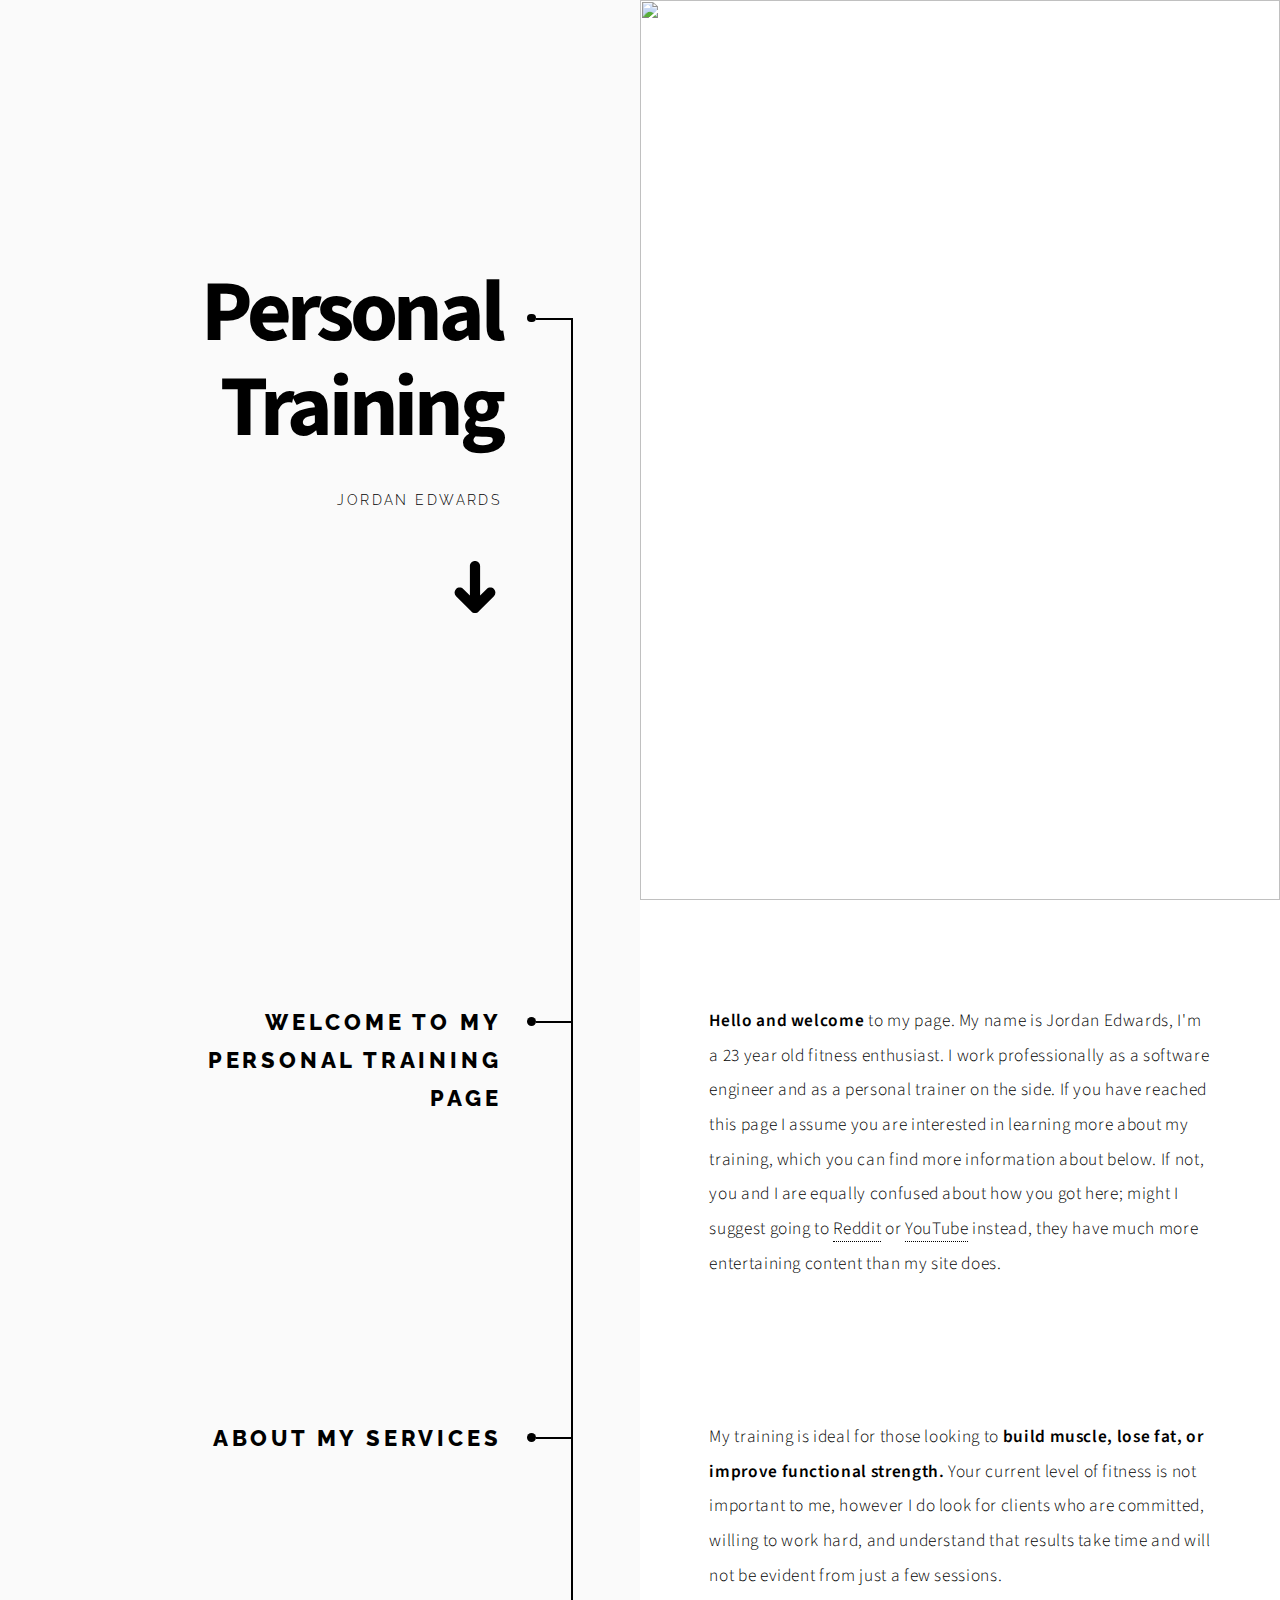
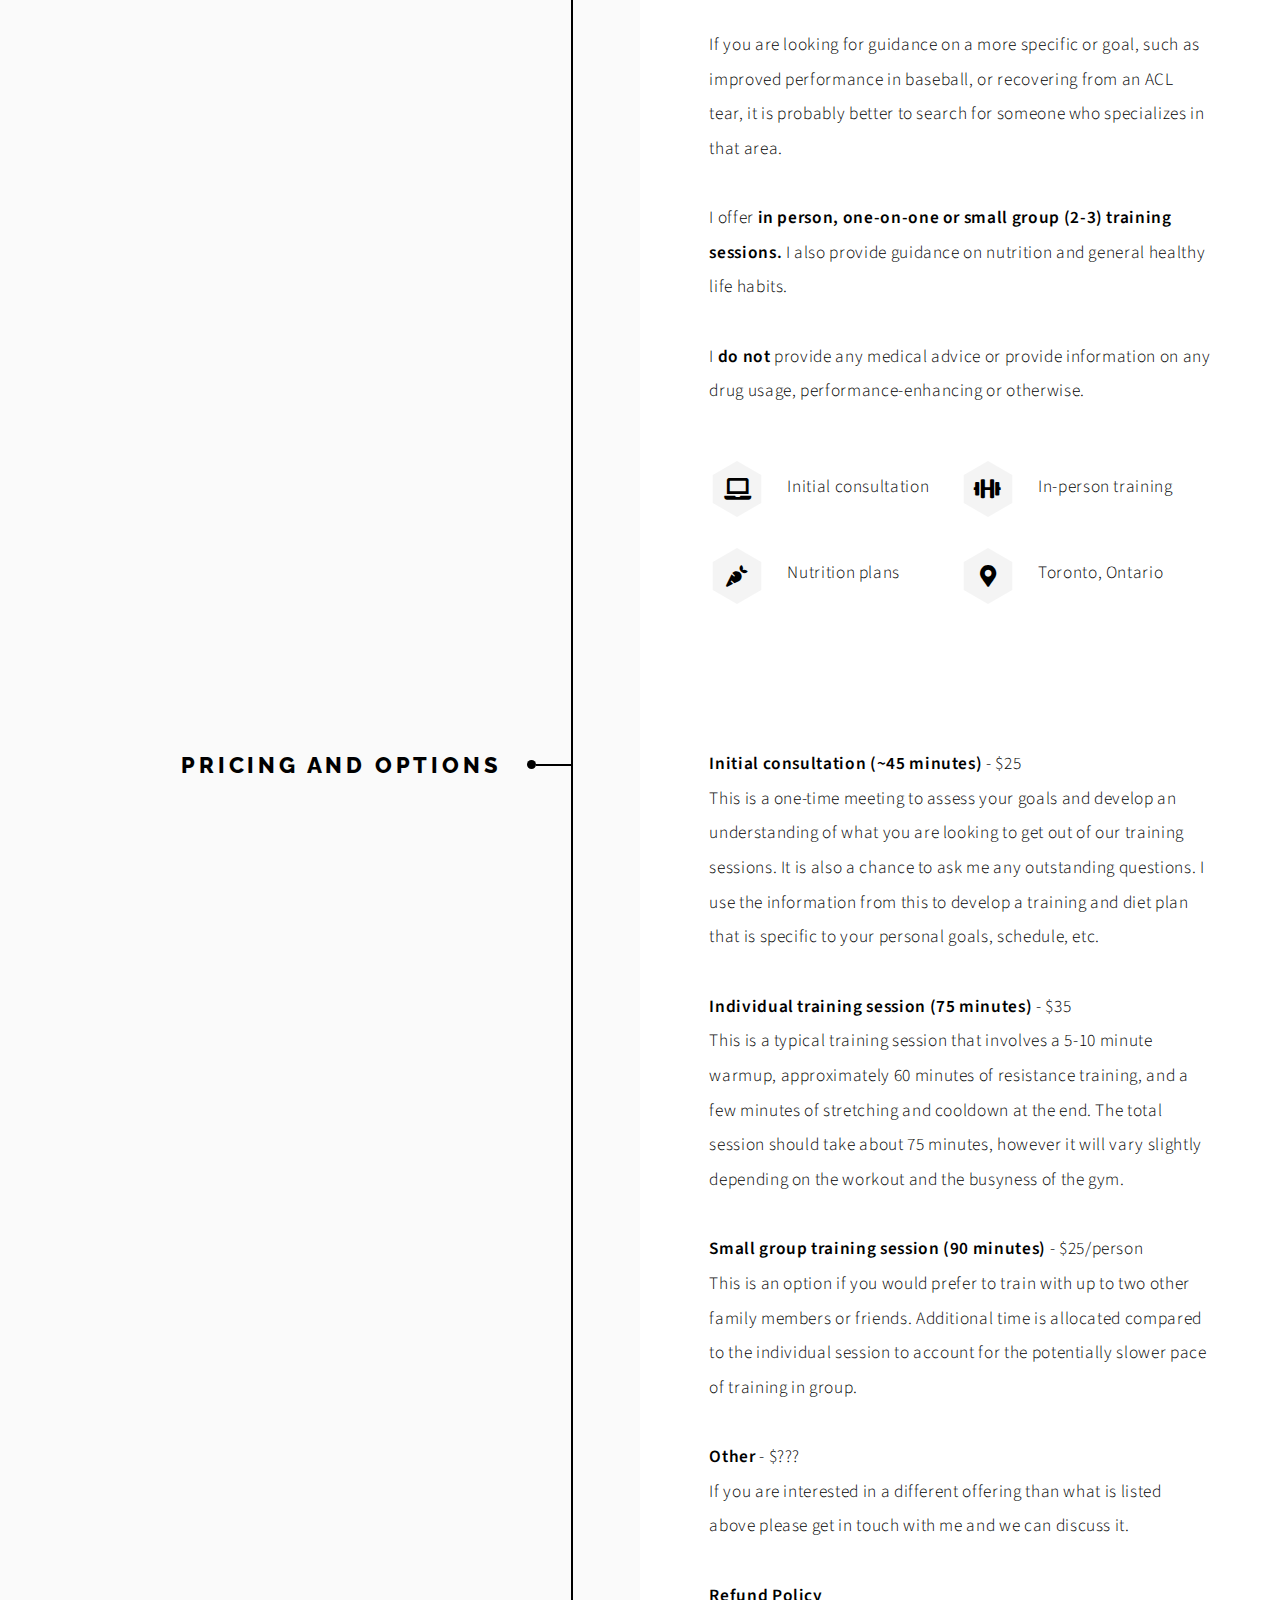
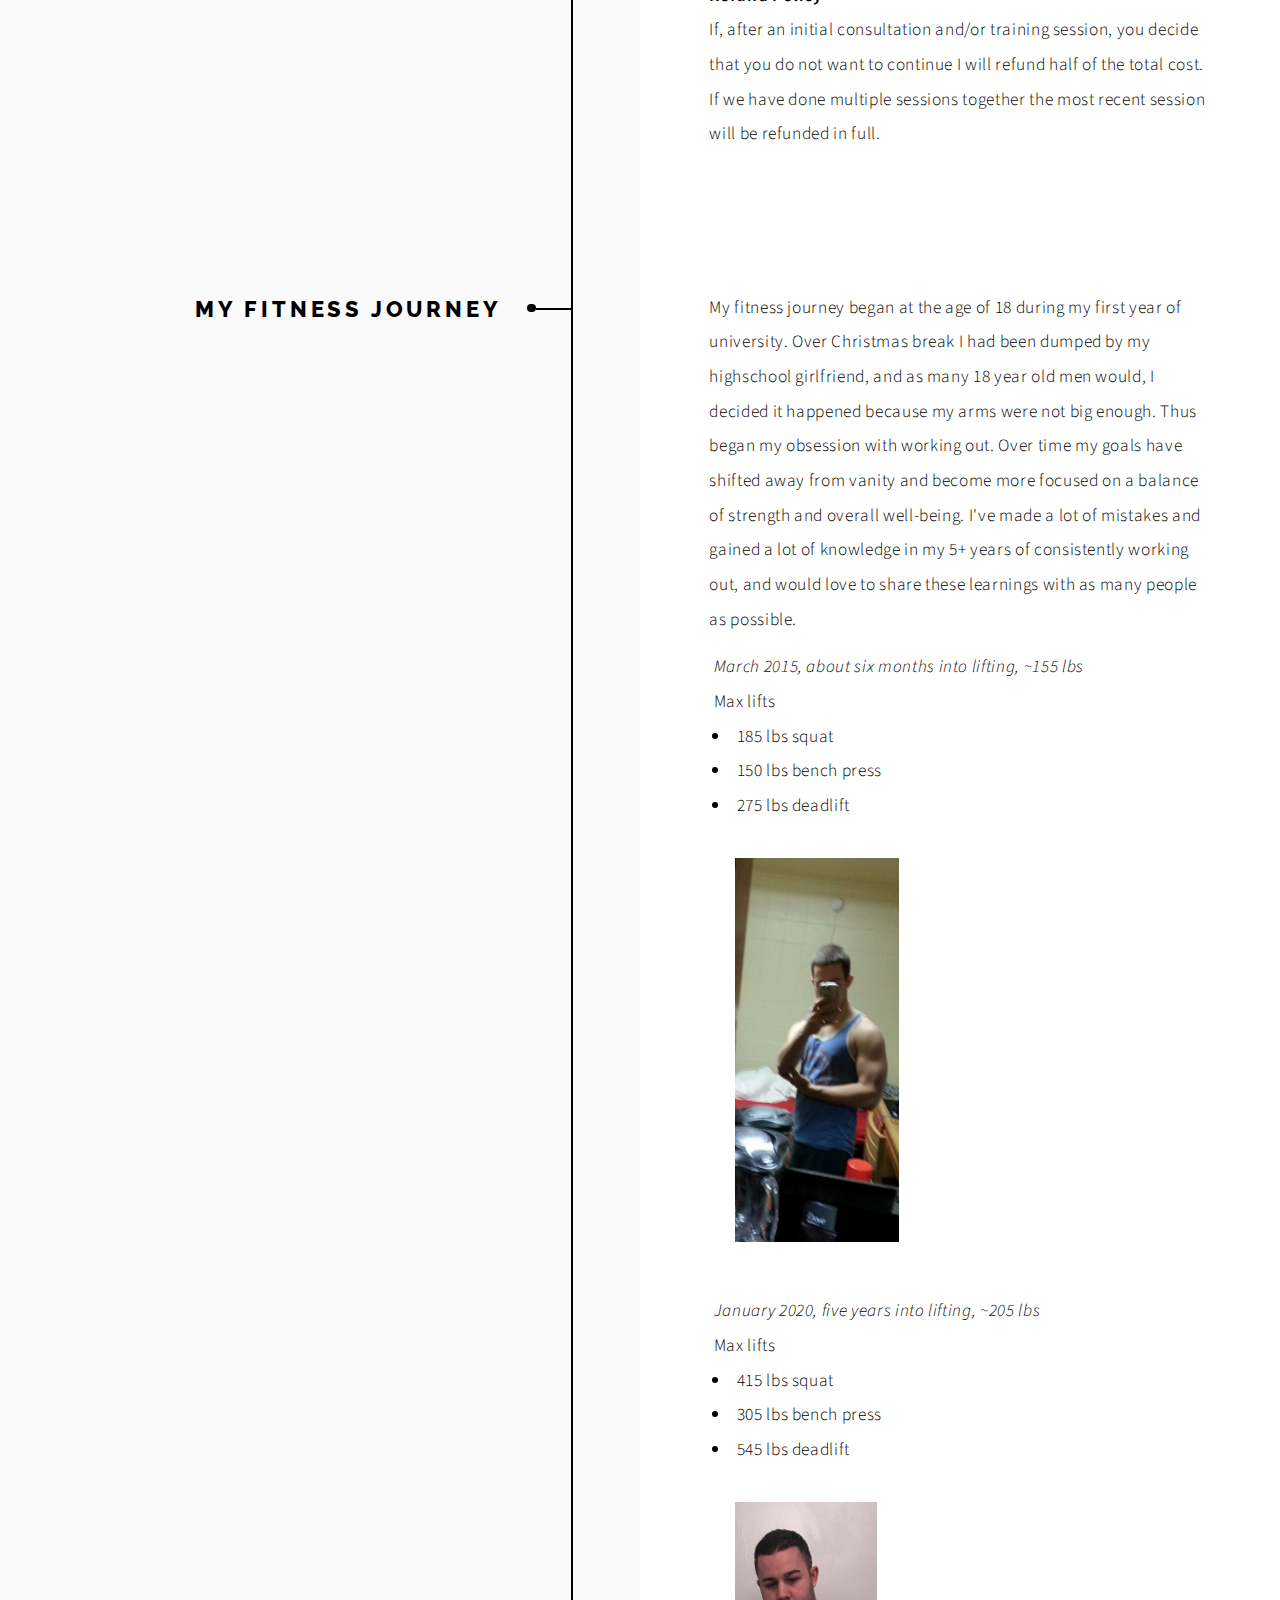
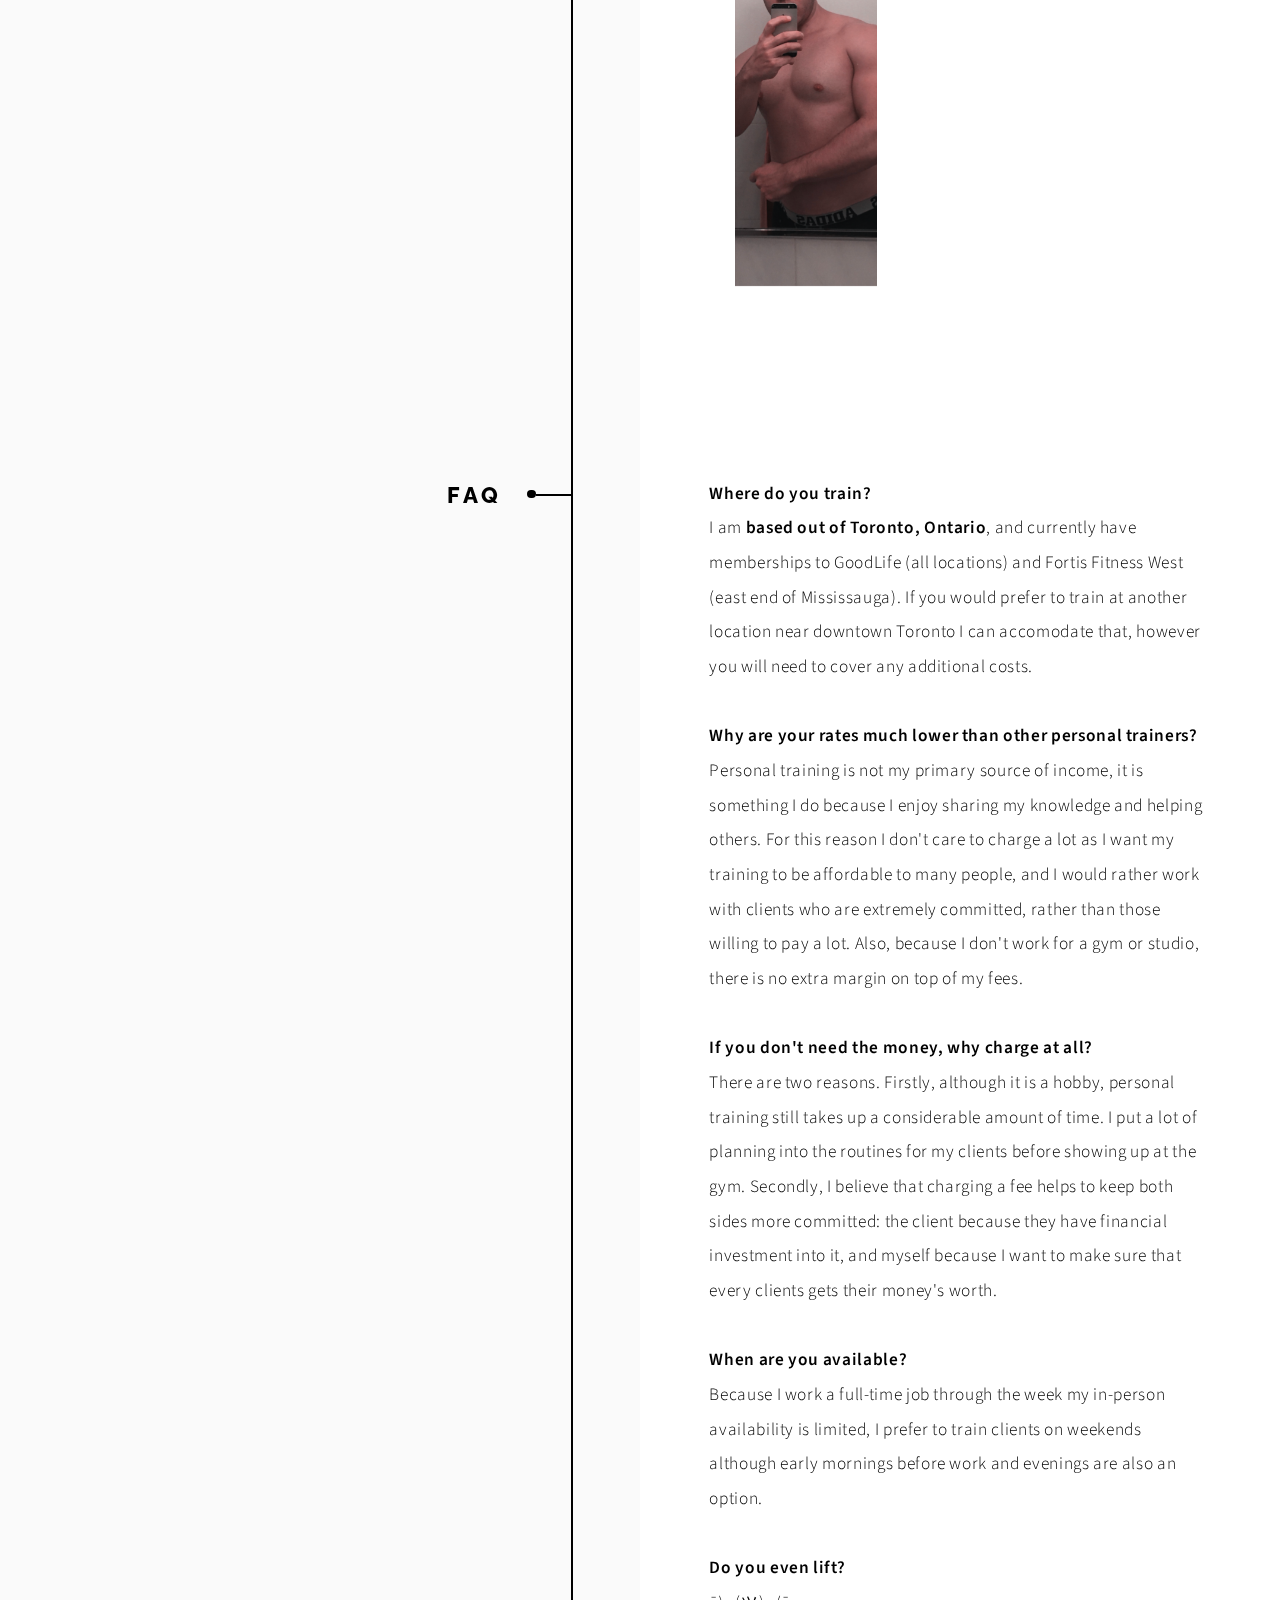
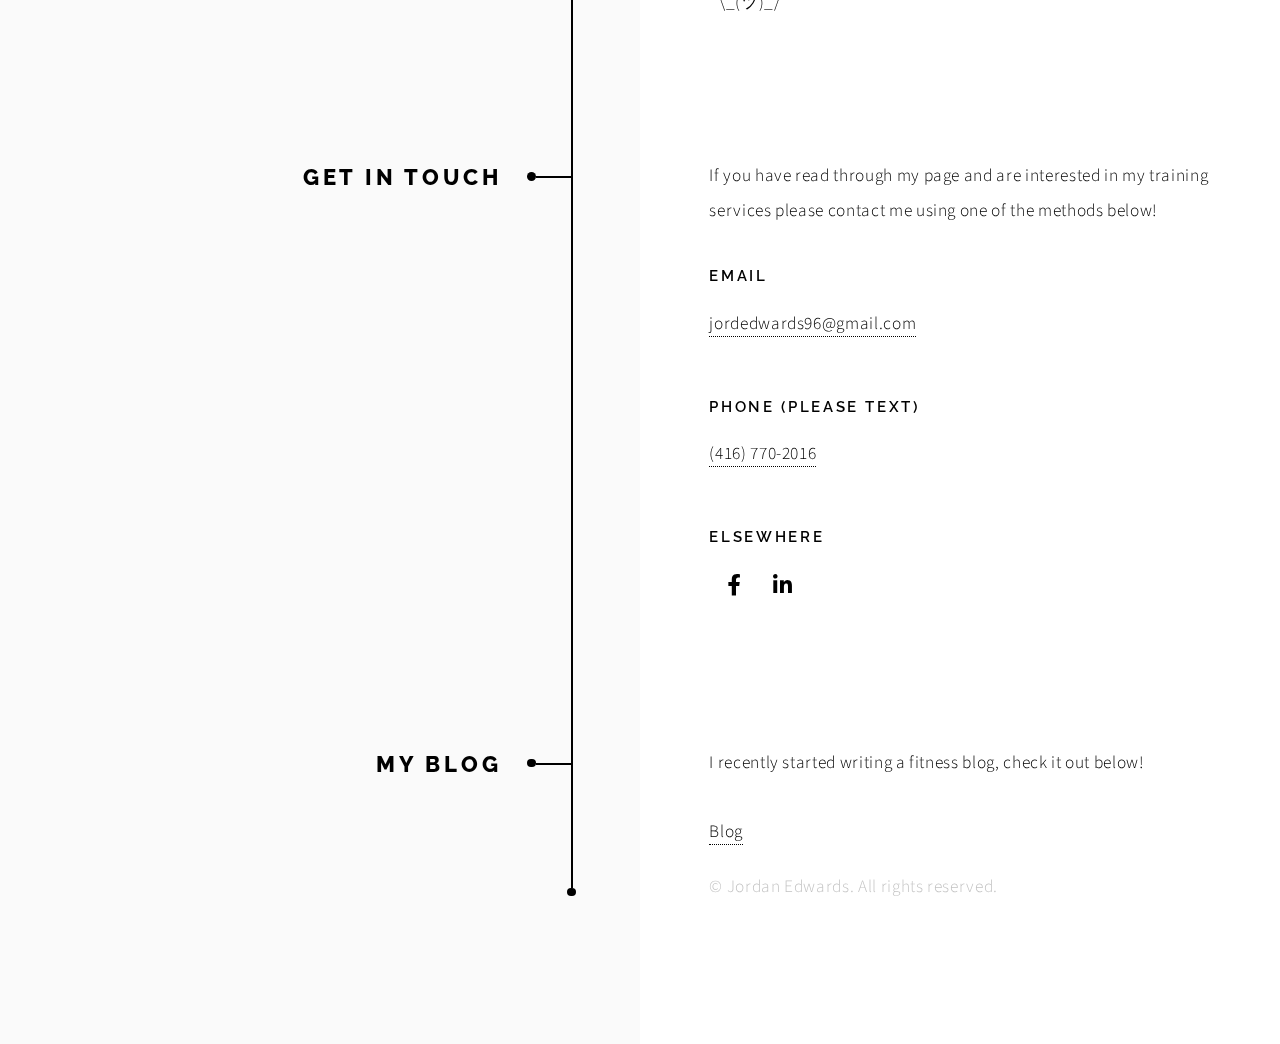
==== commit 2c2939b1: "fix image in main page" ====
--- a/index.html
+++ b/index.html
@@ -112,20 +112,35 @@
 							<p>My fitness journey began at the age of 18 during my first year of university.
 								Over Christmas break I had been dumped by my highschool girlfriend, and as many
 								18 year old men would, I decided it happened because my arms were not big enough.
-								Thus began my obsession with working out and progressing both in terms of strength
-								and muscularity. Over time my goals have shifted away from vanity and become more
-								focused on a balance of strength and overall well-being. I've made a lot of mistakes
-								and gained a lot of knowledge in my 6+ years of consistently working out, and would
-								love to share these learnings with as many people as possible.
+								Thus began my obsession with working out. Over time my goals have shifted away from 
+								vanity and become more focused on a balance of strength and overall well-being. 
+								I've made a lot of mistakes and gained a lot of knowledge in my 5+ years of consistently 
+								working out, and would love to share these learnings with as many people as possible.
 
 								<div class="content">
 									<div class="gallery">
 										<div class="bottom-margin">
 											<i>March 2015, about six months into lifting, ~155 lbs</i>
+											<br/>
+											Max lifts
+											<ul>
+												<li>185 lbs squat</li>
+												<li>150 lbs bench press</li>
+												<li>275 lbs deadlift</li>
+											</ul>
 											<a class="portrait"><img src="images/gallery/fulls/01.PNG" alt="" /></a>
 										</div>
-										<i>January 2020, five years into lifting, ~205 lbs</i>
-										<a class="portrait"><img src="images/gallery/fulls/02.jpg" alt="" /></a>
+										<div class="bottom-margin">
+											<i>January 2020, five years into lifting, ~205 lbs</i>
+											<br/>
+												Max lifts
+												<ul>
+													<li>415 lbs squat</li>
+													<li>305 lbs bench press</li>
+													<li>545 lbs deadlift</li>
+												</ul>
+											<a class="portrait"><img src="images/gallery/fulls/02.png" alt="" /></a>
+										</div>
 									</div>
 								</div>
 								
--- a/assets/css/main.css
+++ b/assets/css/main.css
@@ -3894,7 +3894,7 @@
 		margin-top: 15rem;	
 	}
 
-
 .bottom-margin {
 	margin-bottom: 3rem;
+	margin-left: 1.5rem;
 }
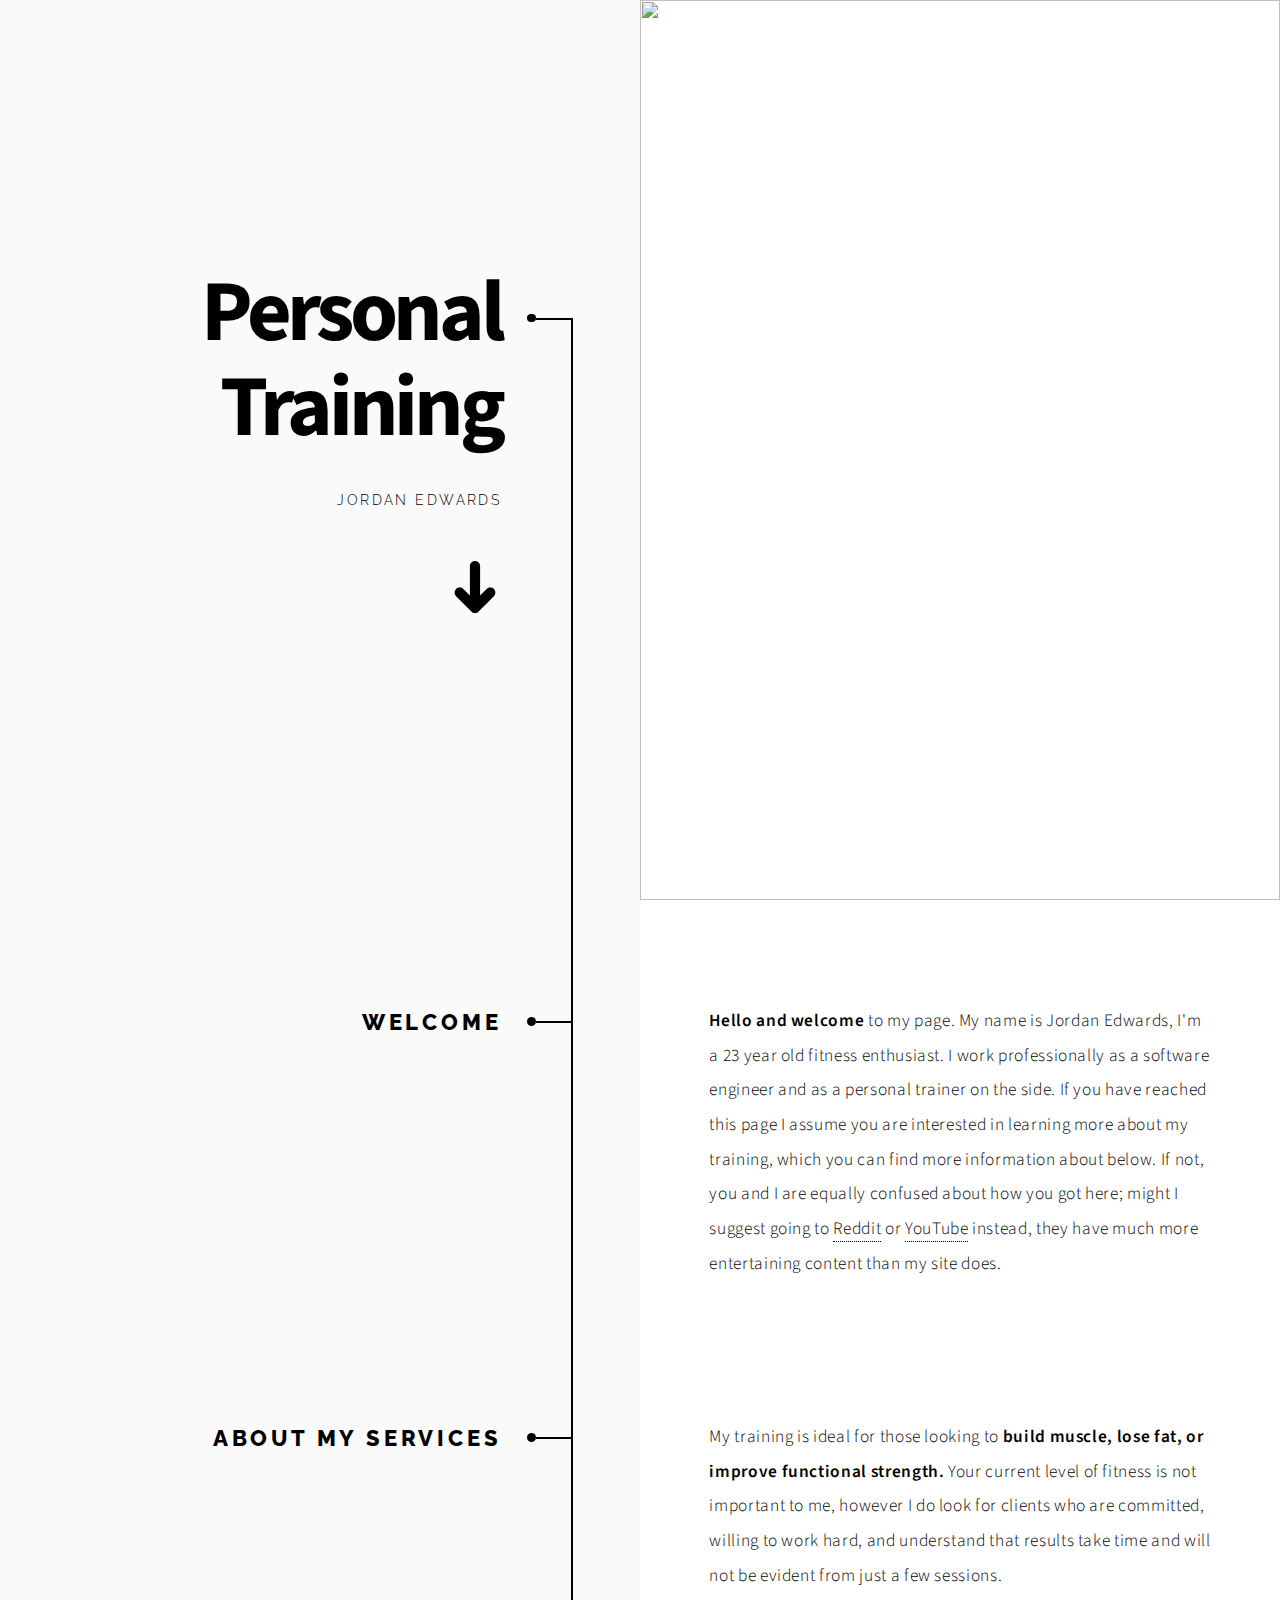
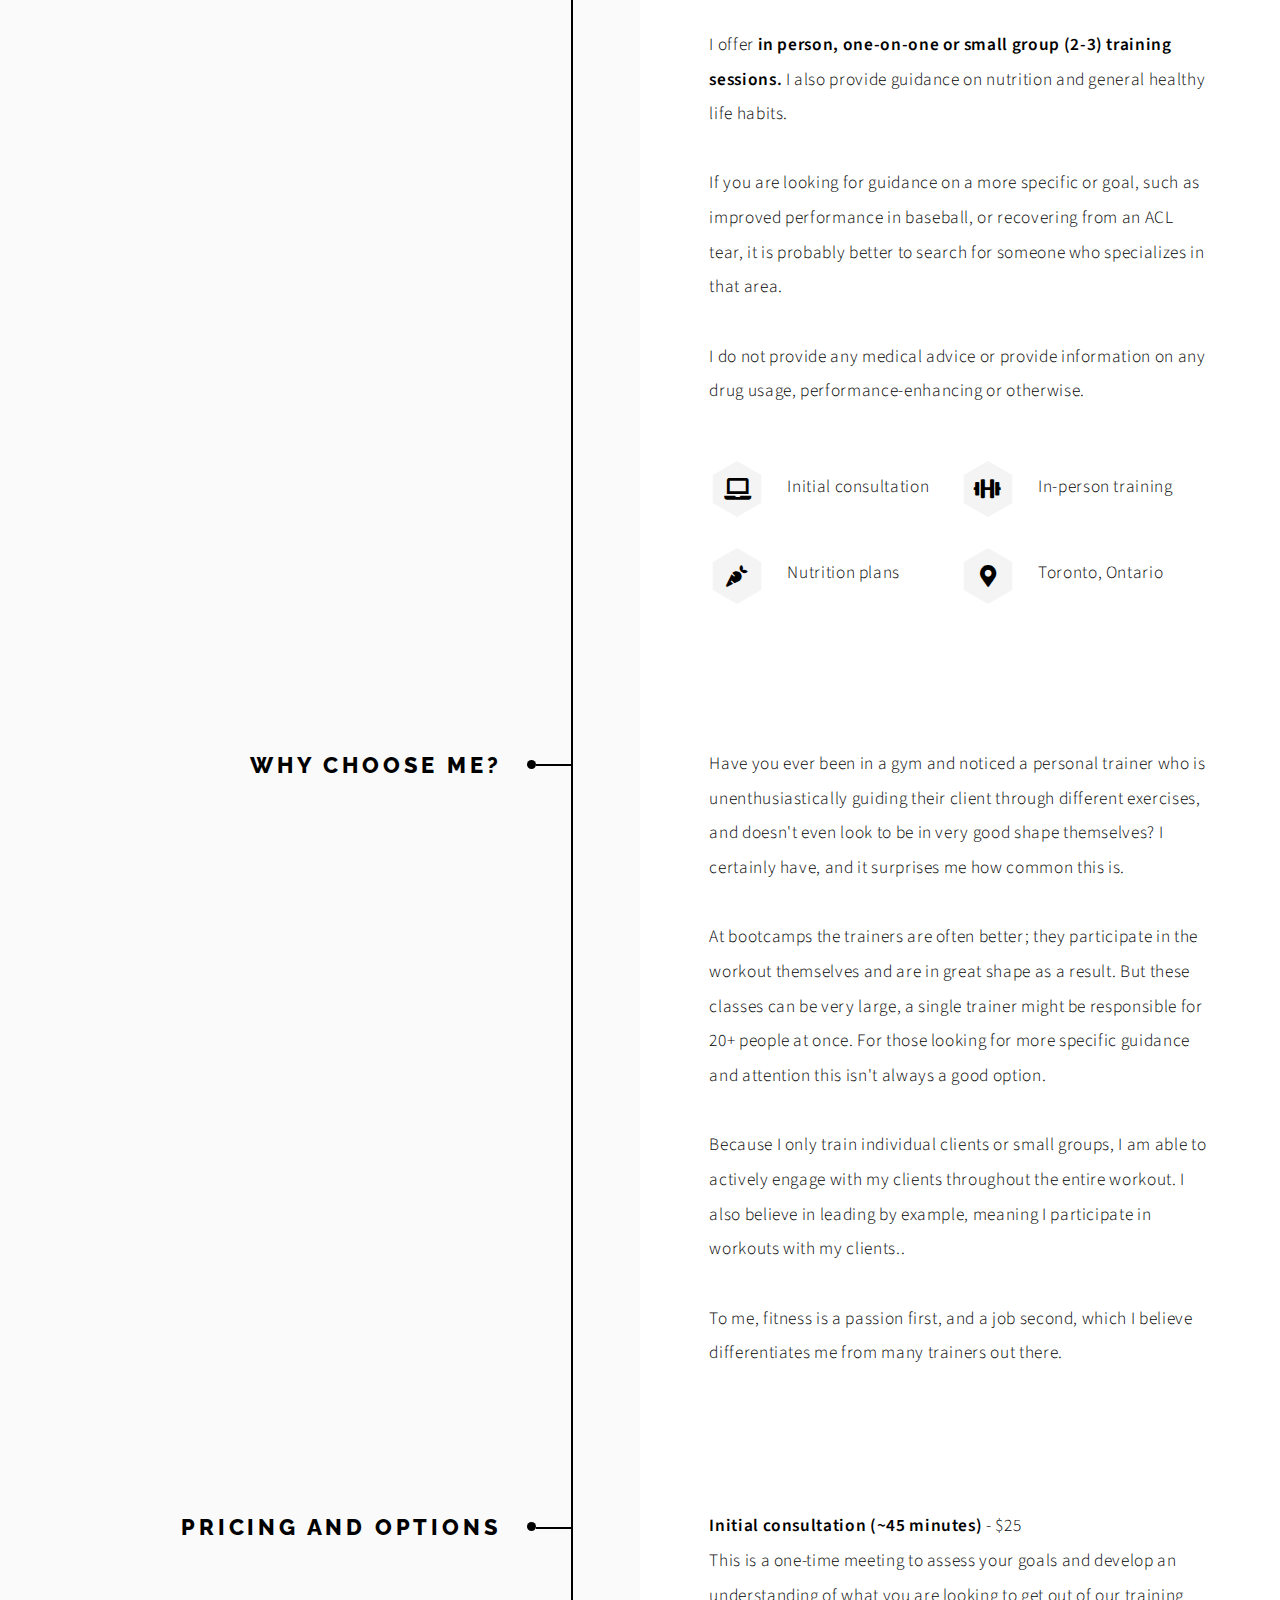
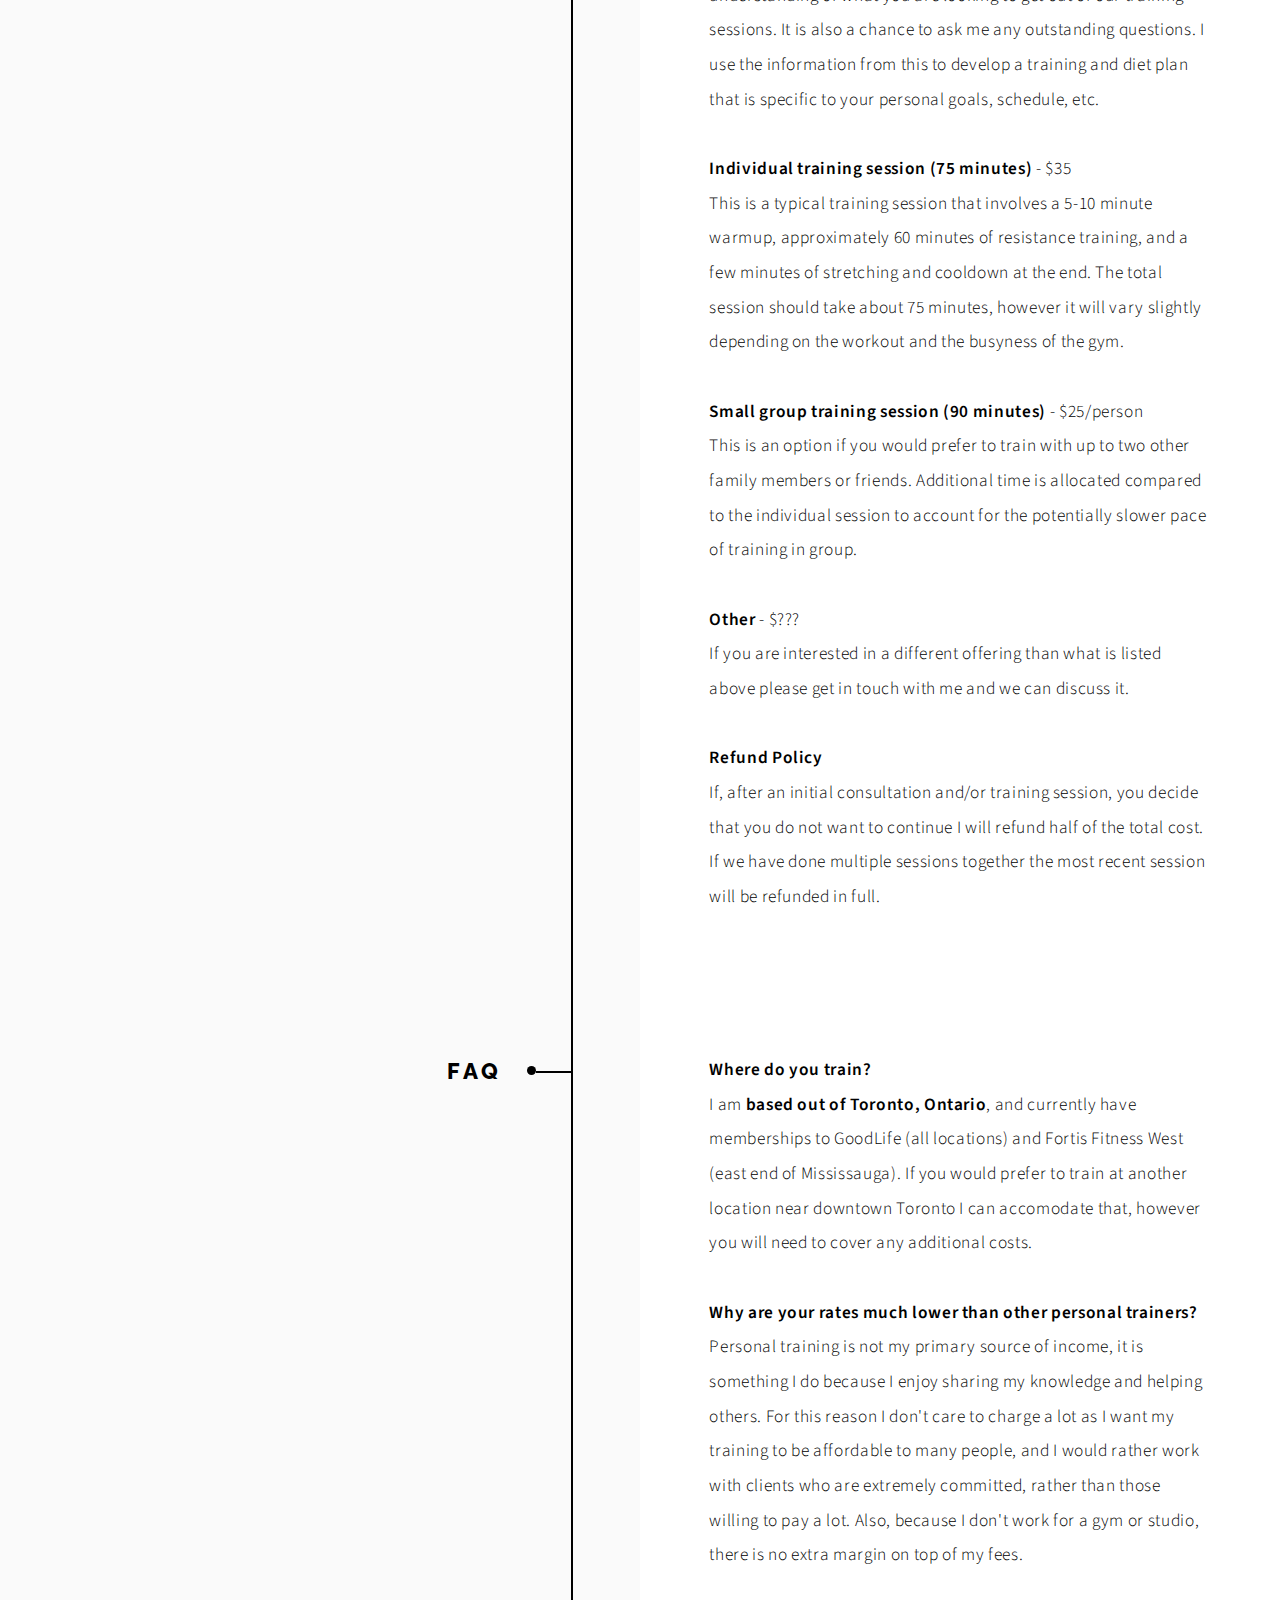
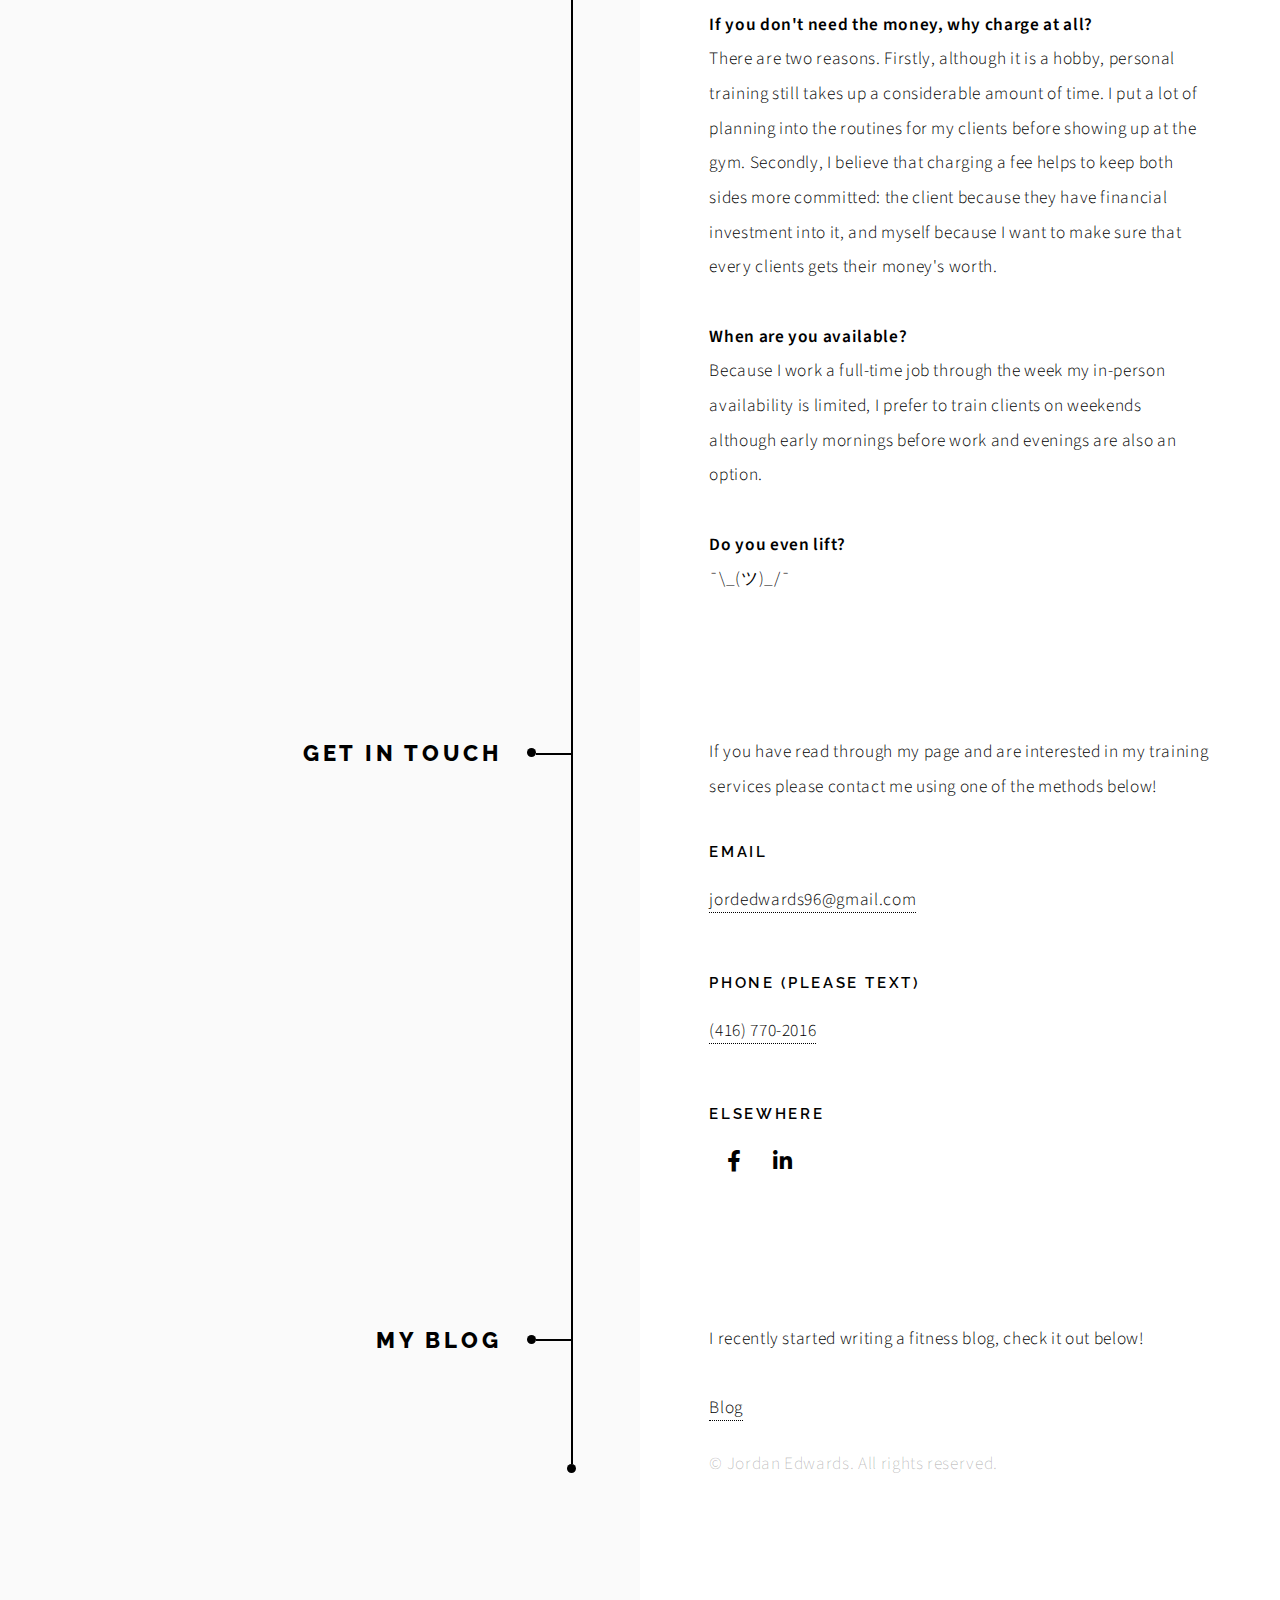
==== commit 7c964d0a: "rewrite sections on main page" ====
--- a/index.html
+++ b/index.html
@@ -31,7 +31,7 @@
 				<!-- Section -->
 					<section id="first">
 						<header>
-							<h2>Welcome to my personal training page</h2>
+							<h2>Welcome</h2>
 						</header>
 						<div class="content">
 							<p><strong>Hello and welcome</strong> to my page. My name is Jordan Edwards,
@@ -56,13 +56,13 @@
 							strength.</strong> Your current level of fitness is not important to me, however I do look for
 							clients who are committed, willing to work hard, and understand that results take time and will
 							not be evident from just a few sessions.</p>
+							<p>I offer <strong>in person, one-on-one or small group (2-3) training sessions.</strong> 
+							I also provide guidance on nutrition and general healthy life habits.</p>
 							<p>If you are looking for guidance on a more specific or goal, such as improved performance
 							in baseball, or recovering from an ACL tear, it is probably better to search for someone who 
 							specializes in that area.
 							</p>
-							<p>I offer <strong>in person, one-on-one or small group (2-3) training sessions.</strong> 
-							I also provide guidance on nutrition and general healthy life habits.</p>
-							I <strong>do not</strong> provide any medical advice or provide information on any
+							I do not provide any medical advice or provide information on any
 							drug usage, performance-enhancing or otherwise.
 							<ul class="feature-icons">
 								<li class="icon solid fa-laptop">Initial consultation</li>
@@ -70,6 +70,27 @@
 								<li class="icon solid fa-carrot">Nutrition plans</li>
 								<li class="icon solid fa-map-marker-alt">Toronto, Ontario</li>
 							</ul>
+						</div>
+					</section>
+
+				<!-- Section -->
+					<section>
+						<header>
+							<h2>Why choose me?</h2>
+						</header>
+						<div class="content">
+							<p>Have you ever been in a gym and noticed a personal trainer who is unenthusiastically
+							guiding their client through different exercises, and doesn't even look to be in very 
+							good shape themselves? I certainly have, and it surprises me how common this is.</p>
+							<p>At bootcamps the trainers are often better; they participate in the workout themselves
+							and are in great shape as a result. But these classes can be very large, a single trainer 
+							might be responsible for 20+ people at once. For those looking for more specific
+							guidance and attention this isn't always a good option.</p>
+							<p>Because I only train individual clients or small groups, I am able to actively engage with 
+							my clients throughout the entire workout. I also believe in leading by example, meaning I
+							participate in workouts with my clients..</p>
+							<p>To me, fitness is a passion first, and a job second, which I believe differentiates me from
+							many trainers out there.</p>
 						</div>
 					</section>
 
@@ -104,7 +125,7 @@
 					</section>
 
 				<!-- Section -->
-					<section>
+					<!-- <section>
 						<header>
 							<h2>My fitness journey</h2>
 						</header>
@@ -146,7 +167,7 @@
 								
 							</p>
 						</div>
-					</section>
+					</section> -->
 
 				<!-- Section -->
 					<section>
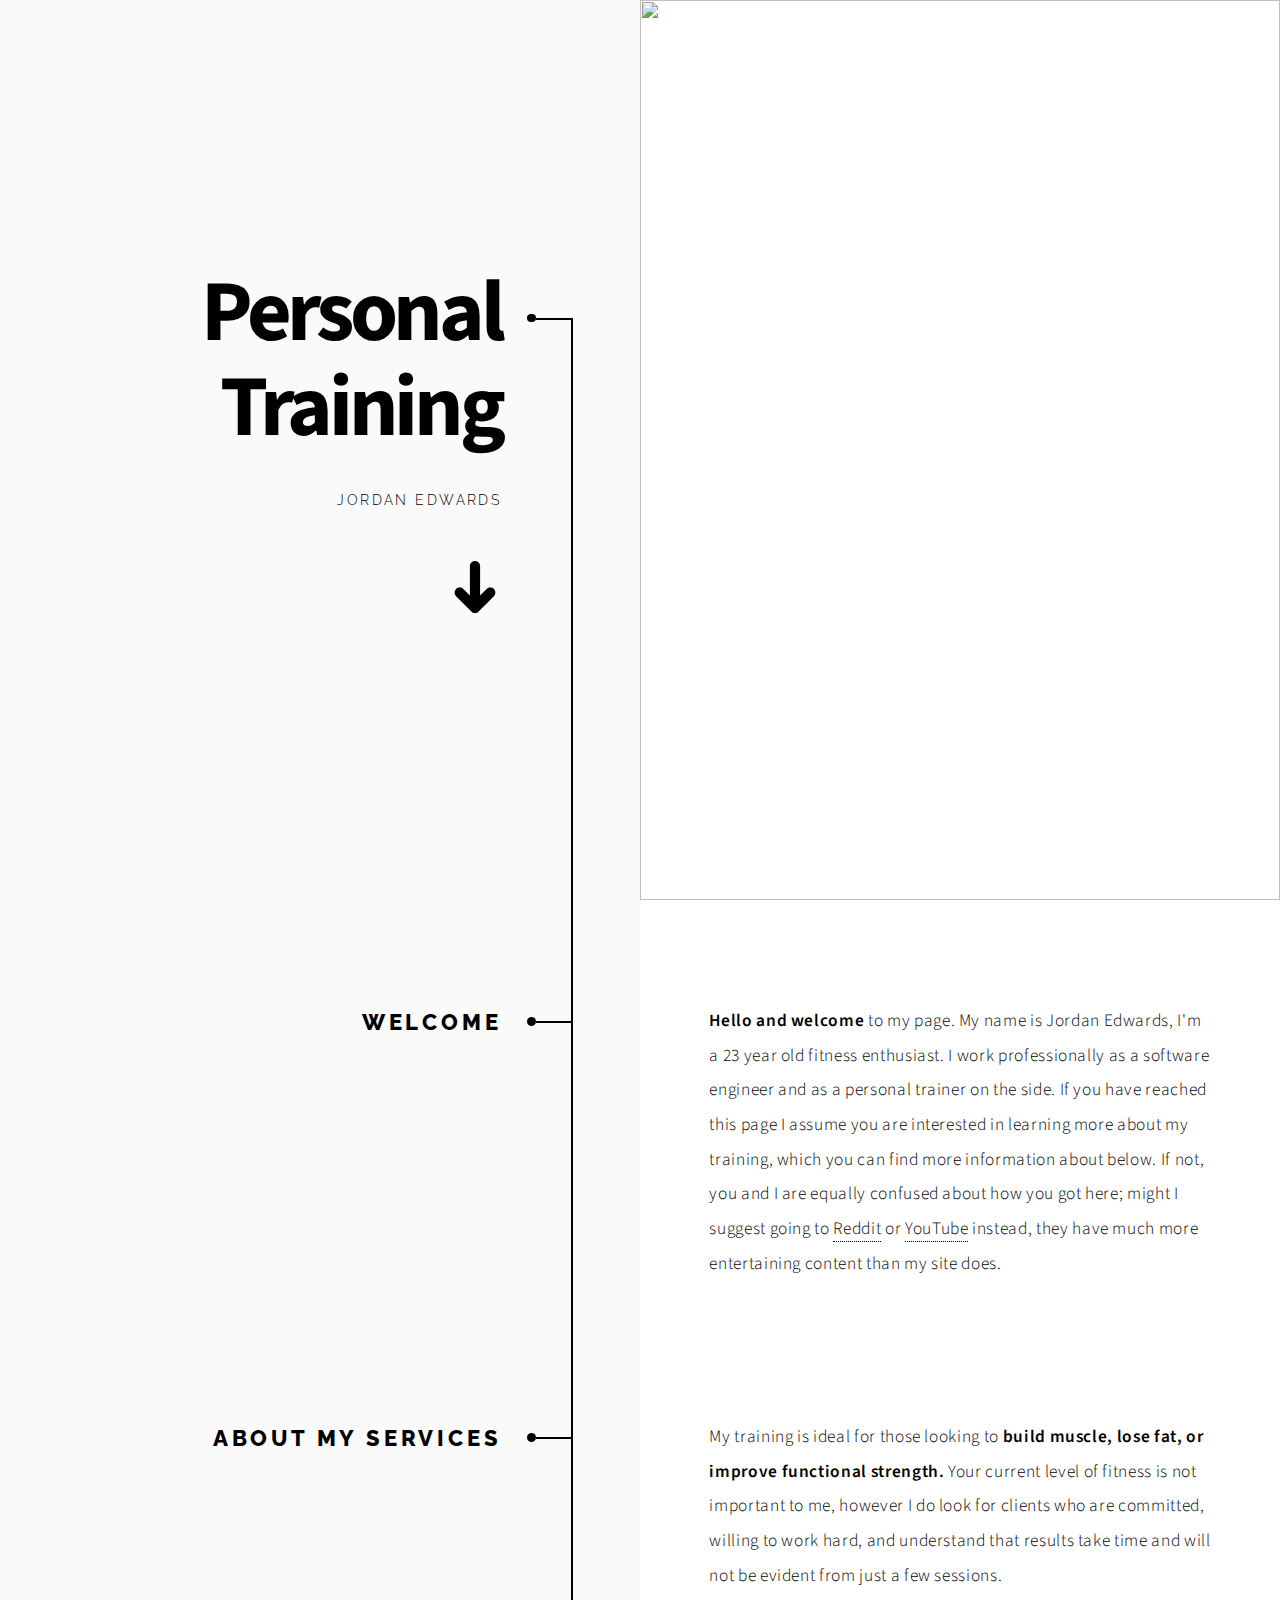
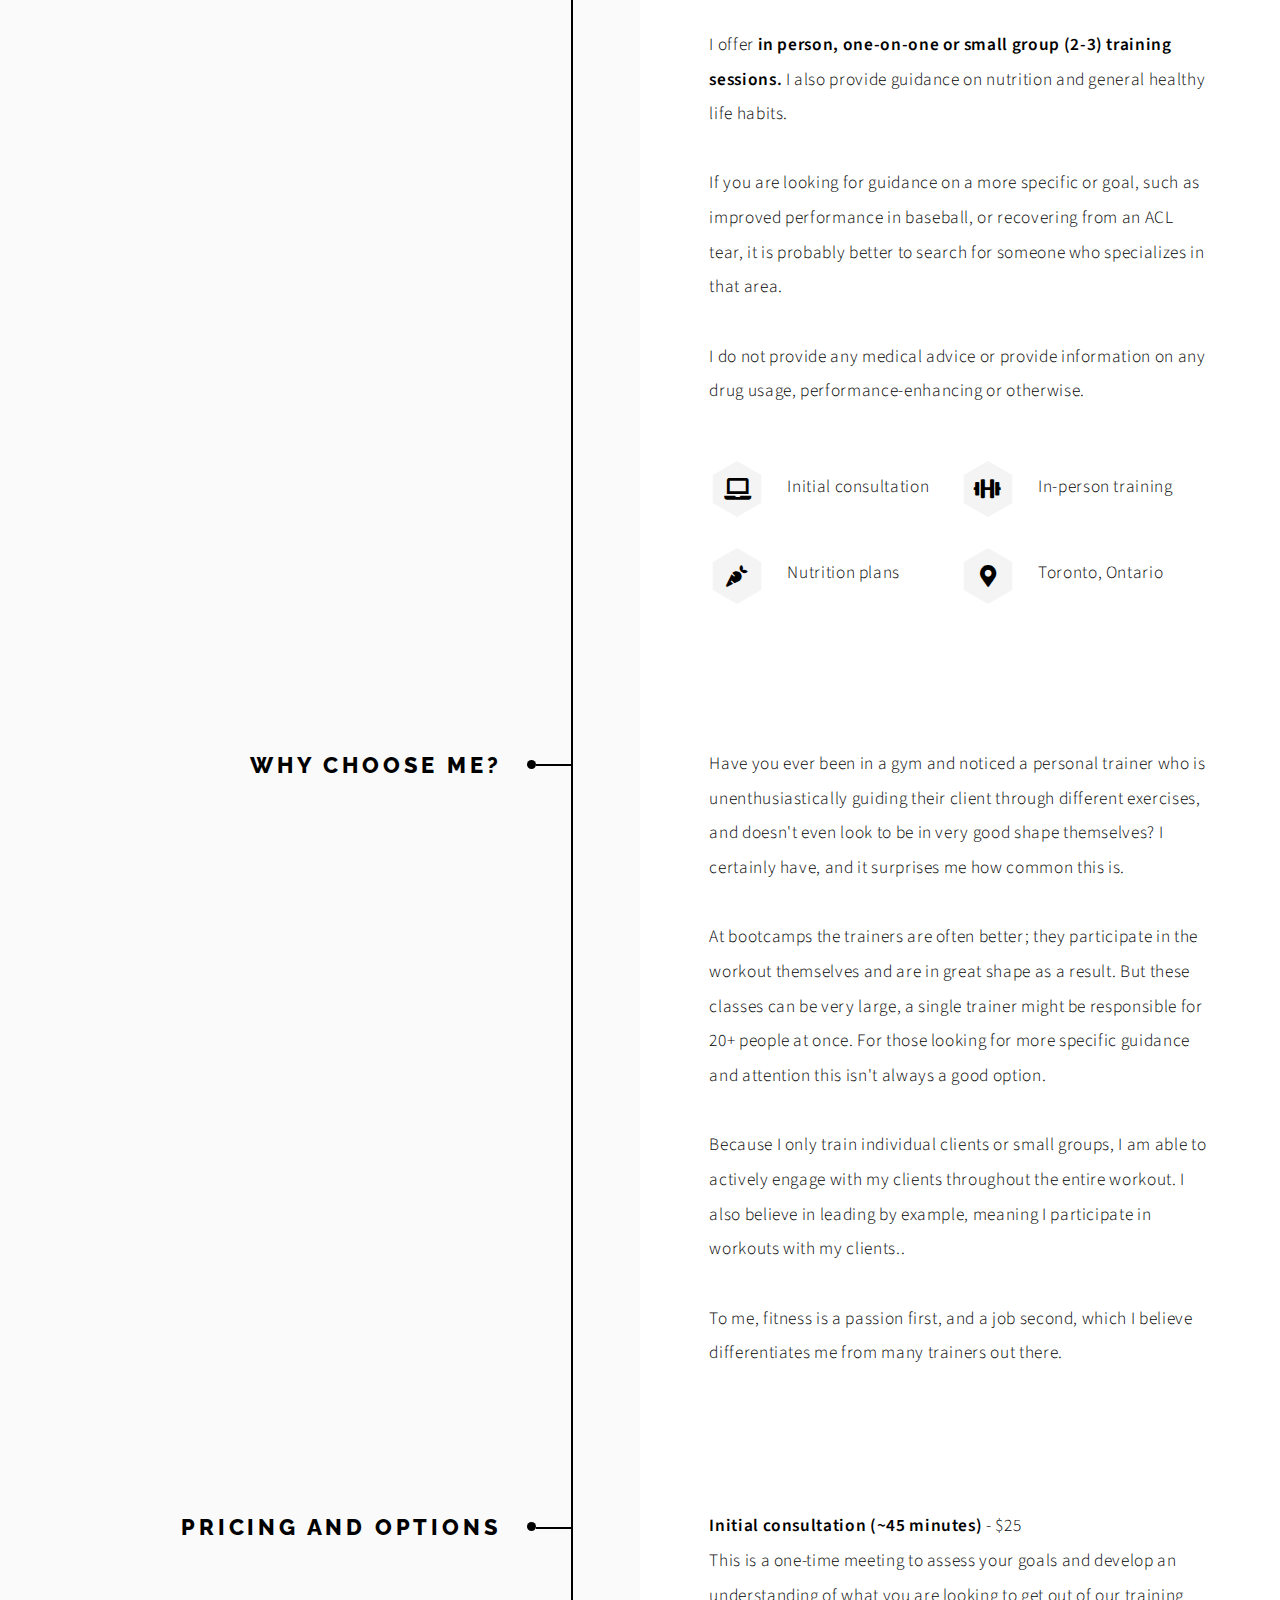
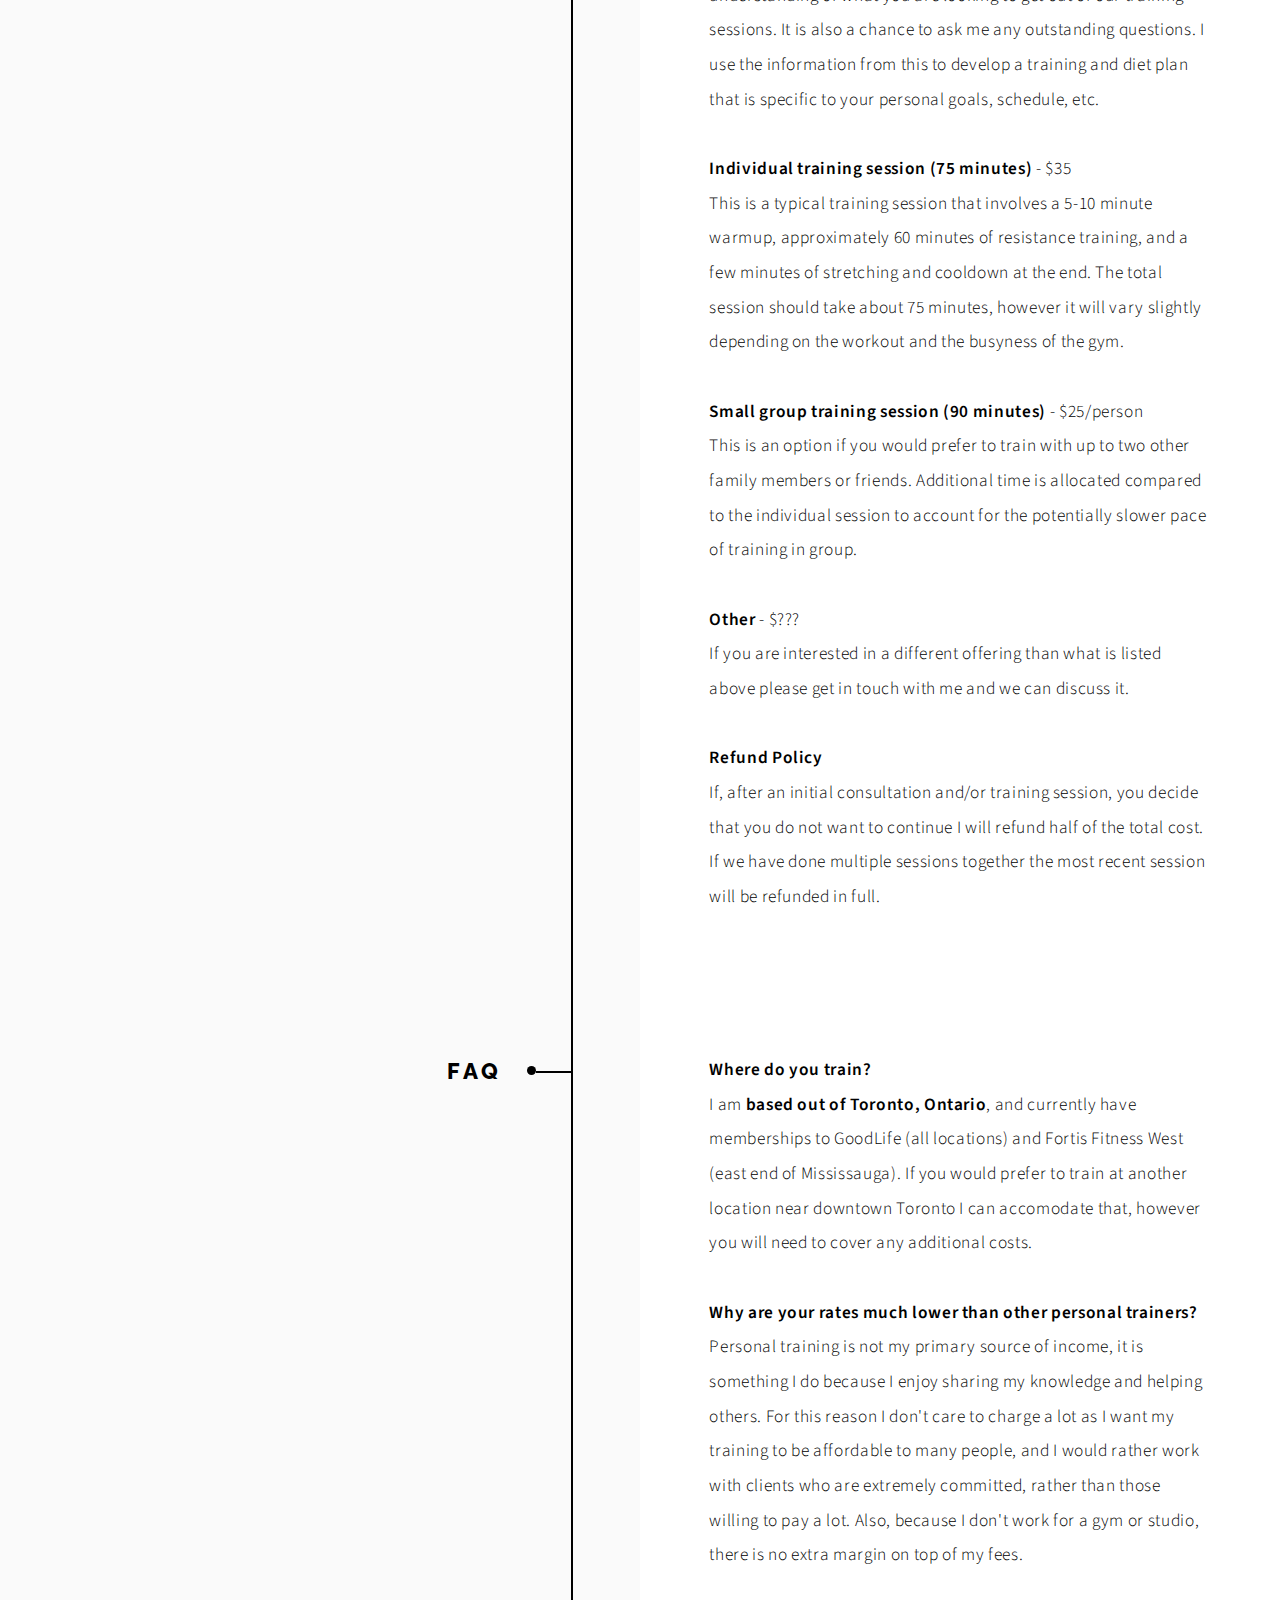
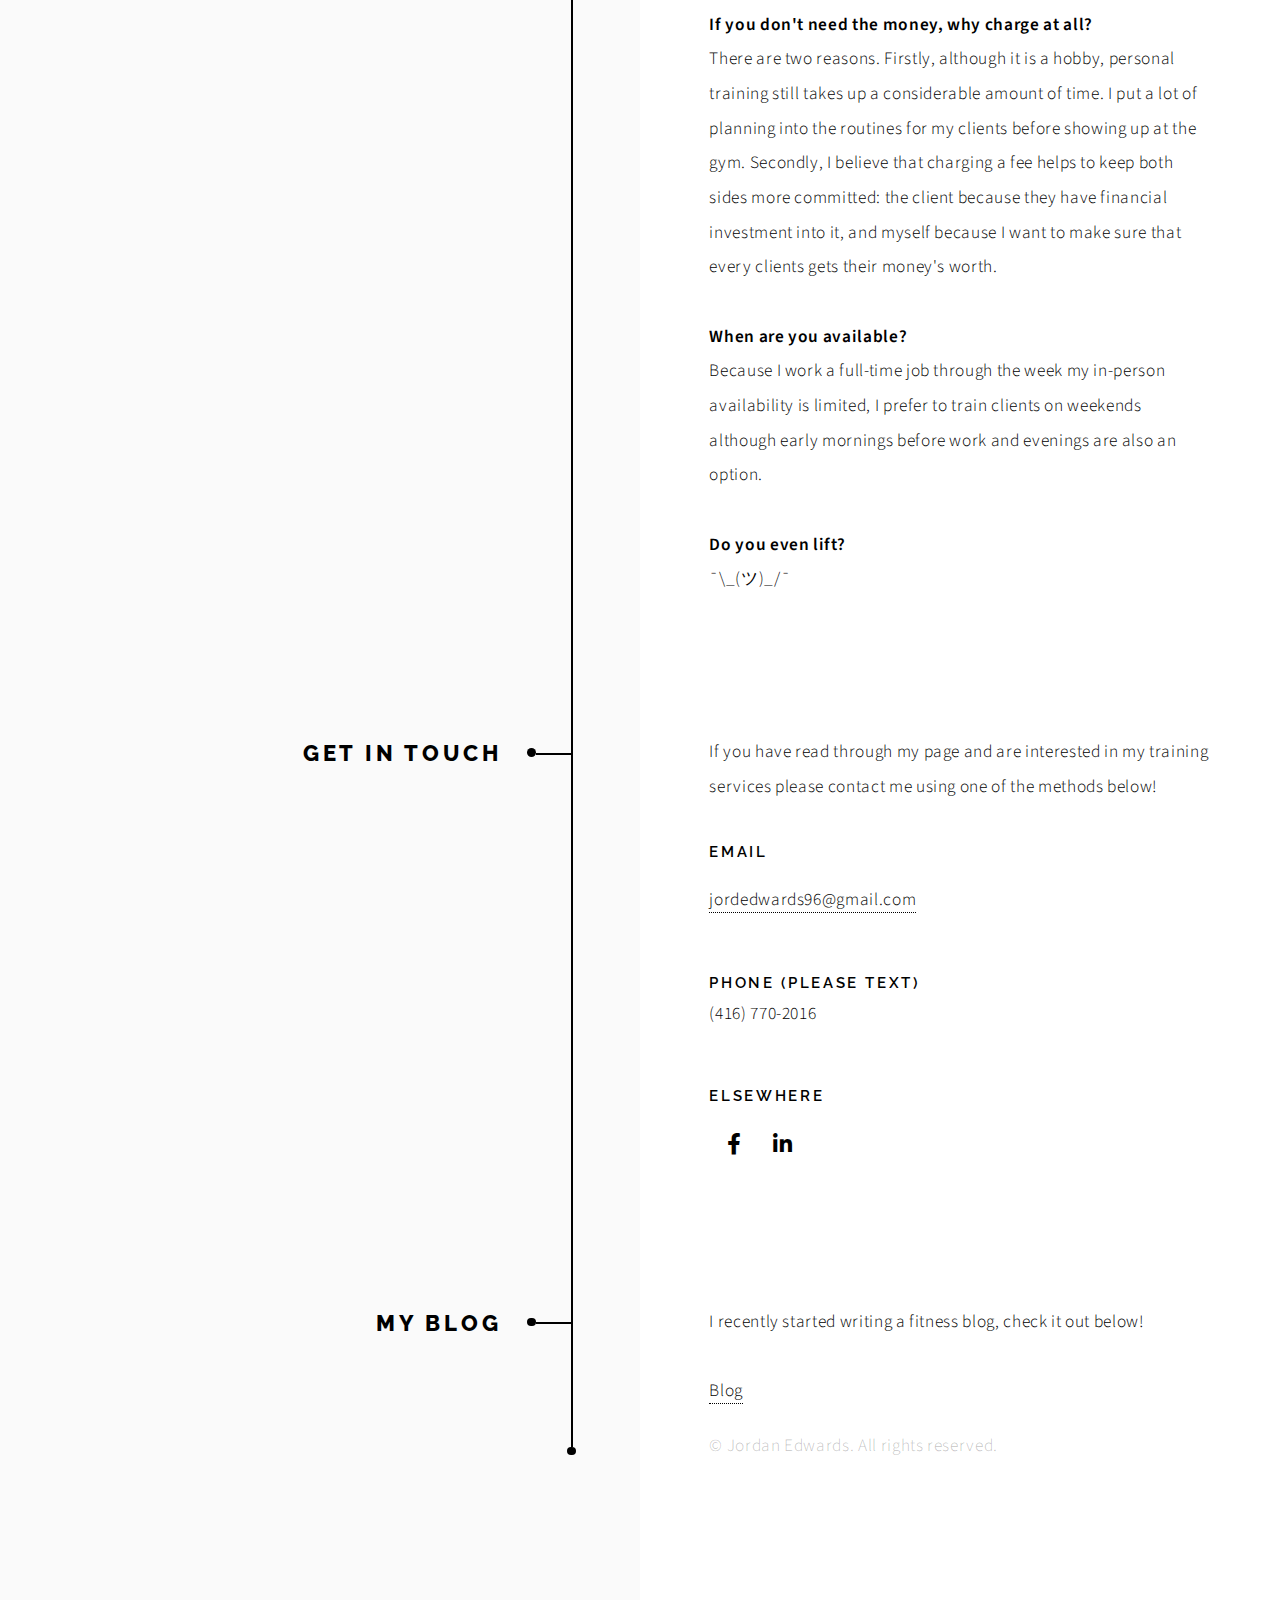
==== commit 8753a09f: "fix email link and styling changes" ====
--- a/index.html
+++ b/index.html
@@ -214,11 +214,11 @@
 							<ul class="items">
 								<li>
 									<h3>Email</h3>
-									<a href="#">jordedwards96@gmail.com</a>
+									<a href="mailto:jordedwards96@gmail.com?subject=Personal%20training%20inquiry">jordedwards96@gmail.com</a>
 								</li>
 								<li>
 									<h3>Phone (please text)</h3>
-									<a href="#">(416) 770-2016</a>
+									(416) 770-2016
 								</li>
 								<li>
 									<h3>Elsewhere</h3>
--- a/assets/css/main.css
+++ b/assets/css/main.css
@@ -3580,8 +3580,7 @@
 
 					#wrapper > section > header {
 						background-attachment: fixed;
-						background-color: #eee;
-						background-image: url("data:image/svg+xml;charset=utf8,%3Csvg xmlns='http://www.w3.org/2000/svg' viewBox='0 0 920 1750' x='0px' y='0px'%3E %3Cpath style='fill: rgba(67, 217, 184, 0.5)' d='M889.72,1137.55l-2.91-0.75l-364.39,282.94l-0.7-0.9l-0.51,0.11l-94.77-451.5l-32.51-15.75l-16.73-8.11l0,0.68 l-1.46,0l0-1.39l-1.89-0.92l-112.41-54.47l-0.29,1.03l-1.41-0.37l0.37-1.31l-34.14-16.54l-98.56-47.76l-0.59,0.81l-1.16-0.88 l0.42-0.57L11.43,766.33l-0.25,0.2l-0.9-1.15l102.87-79.98l0.08-0.1l0.02,0.02l116.68-90.72l-0.18-0.34l1.3-0.66l0.05,0.09 l100.5-78.14l-0.07-0.32l0.65-0.14l42.3-32.89l-0.15-54.54l-0.59,0.29l-0.64-1.31l1.23-0.6l-0.01-4.54l-0.33-122.47l-0.99,0.18 l-0.28-1.43l1.27-0.23l-0.4-147.49l-0.87-0.16l0.28-1.43l0.58,0.1l-0.35-127.48l-0.13-0.06l0.64-1.31L489.97,76.8l0.73,0.19 l-0.04,0.14l132.63,65.11l0.33-0.45l1.16,0.88l-0.16,0.22l114.21,56.07l0.45-0.35l0.72,0.93l47.89,23.51l2.76-1.36l0.56,4.61 l-3.32-1.63L571.52,330.88L375.95,482.93l0.66,239.95l51.12,243.57l222.53,107.83l236.23,60.93l2.27-1.77 M375.8,425.34l17.25-8.47 l36.13-127.75l-53.73,9.66L375.8,425.34z M551,241.05l38.19-52.2l-123.83-22.27l-34.13,120.68l98.99-17.81L551,241.05z M532.3,269.09l151.34-27.22l37.63-29.25l-130.48-23.47L532.3,269.09z M303.38,733.9l-2.36-4.48l-44.18-83.78L182.5,747.25 l40.78,36.46l52.69,47.11L303.38,733.9z M277.18,831.91l56.95,50.93L375.69,920l-0.13-49.23l-71.19-135L277.18,831.91z M303.96,731.86l41.93-148.25l-9.74-46.39L257.8,644.33L303.96,731.86z M304.94,733.73l9.55,18.12l61.05,115.78l-0.39-144.6 l-16.9-80.53l-11.71-55.81L304.94,733.73z M375.21,211.79l0.23,85.51l54.17-9.74l34.29-121.23l-88.87-15.98L375.21,211.79z M430.78,288.83l-17.88,63.21L394.81,416l44.01-21.6l90.15-123.23L430.78,288.83z M287.76,898.62l87.99,42.64l-0.05-19.29 l-91.37-81.71l-7.59-6.78l-14.88,52.59L287.76,898.62z M174.26,843.62l86.26,41.8l15-53.03l-93.89-83.95l-53.34,72.91L174.26,843.62 z M113.18,687.22L12.71,765.33l55.69,26.99l58.56,28.38l53.58-73.24l-34.83-31.14L113.18,687.22z M230.62,595.92l-116.27,90.4 l63.02,56.36l4.03,3.61l74.67-102.08l-7.47-14.17L230.62,595.92z M331.94,517.15l-100.15,77.86l25.25,47.88l78.71-107.59l-1.71-8.14 L331.94,517.15z M333.22,516.15l2.02,9.64l1.66,7.92l34.65-47.37L333.22,516.15z M337.31,535.63l9.43,44.95l26.67-94.3 L337.31,535.63z M347.39,583.66l27.74,132.16l-0.62-228.04L347.39,583.66z M374.7,21.83l0.35,127.02l89.27,16.06l24.61-87 L374.7,21.83z M490.25,78.56l-22.26,78.7l-2.24,7.91l124.39,22.37l10.23-13.99l22.04-30.12L490.25,78.56z M623.74,144.09 l-12.29,16.8l-19.71,26.95l131.07,23.58l14.73-11.45L623.74,144.09z M739,200.67l-13.3,10.34l-0.96,0.74l58.14,10.46L739,200.67z M723.19,212.96l-25.33,19.69l-11.14,8.66l97.03-17.45L723.19,212.96z M782.89,225.5l-98.64,17.74l-107.06,83.23L782.89,225.5z M631.68,282.26l49.48-38.47l-150.1,27l-89.41,122.22l129.1-63.37L631.68,282.26z M565.06,334.05l-125.28,61.5l-45.94,62.8 l-14.96,20.44L565.06,334.05z M425.31,412.87l11.65-15.93l-42.69,20.96l-13.66,48.3l-3.58,12.67L425.31,412.87z M392.51,418.76 l-16.71,8.2l0.01,4.72l0.12,45.68L392.51,418.76z M377.21,941.96l21.37,10.36l24.14,11.7l-45.56-40.74L377.21,941.96z M377.15,921.31l34.83,31.15l12.57,11.24l-47.53-90.14L377.15,921.31z M376.63,730.07l0.38,140.33l48.29,91.59L376.63,730.07z M806.29,1197.48l75.8-58.86l-28.56,11.47l-25.6,10.28l14.96,7.25l-0.64,1.31l-16.16-7.83l-124.76,50.1l40.56,36.27L806.29,1197.48z M522.43,1146.18l58.88,111.66l52.71-21.17l64.61-25.95l-75.11-67.17L522.43,1146.18z M621.92,1142.14l-115.78-103.53l-46.8-12.07 l62.33,118.2l7.06-0.18L621.92,1142.14z M700.14,1210.12l124.19-49.87l-42.89-20.78l-155.8,4.04L700.14,1210.12z M679.7,1295.77 l61.03-47.39l-40.9-36.57l-117.85,47.32l42.09,79.82L679.7,1295.77z M522.48,1417.85l1.83-1.42l98.6-76.56l-42.28-80.19 l-84.25,33.83L522.48,1417.85z M496.08,1292.06l83.87-33.68l-59.14-112.16l-55.04,1.43L496.08,1292.06z M465.46,1146.2l54.58-1.42 l-62.61-118.74l-18.03-4.65l0.36-1.41l16.74,4.32l-27.63-52.4L465.46,1146.2z M458.42,1024.79l45.35,11.7l-74.14-66.29 L458.42,1024.79z M431.46,969.87l75.38,67.41l136.26,35.15L431.46,969.87z M649.76,1075.65l-140.54-36.25l114.83,102.68l154.53-4.01 L649.76,1075.65z M656.92,1077.5l124.84,60.5l51.97-1.35l47.7-1.24L656.92,1077.5z M784.62,1139.38l41.54,20.13l56.45-22.67 L784.62,1139.38z'/%3E %3C/svg%3E");
+						background-color: #fff;
 						background-position: 25% 50%;
 						background-repeat: repeat-y;
 						background-size: 40rem auto;
@@ -3879,7 +3878,10 @@
 
 	.blog {
 		width: 100vw;
+		display: flex;
 		text-align: center;
+		flex-direction: column;
+		align-items: center;
 	}
 
 	.blog .header {
@@ -3890,8 +3892,35 @@
 		margin-top: 5rem;	
 	}
 
+	.blog .centered {
+		display: flex;
+		flex-direction: column;
+		align-items: center;
+	}
+
 	.blog .footer {
+		width: 100%;
 		margin-top: 15rem;	
+		display: flex;
+		flex-direction: column;
+		align-items: center;
+	}
+
+	.blog ul.items {
+		list-style: none;
+		padding-left: 0;
+		display: flex;
+		flex-direction: column;
+		align-items: center;
+	}
+
+	.blog .content {
+		width: 80%;
+	}
+
+	.blog .copyright {
+		color: rgba(0, 0, 0, 0.25);
+		font-size: 1rem;
 	}
 
 .bottom-margin {
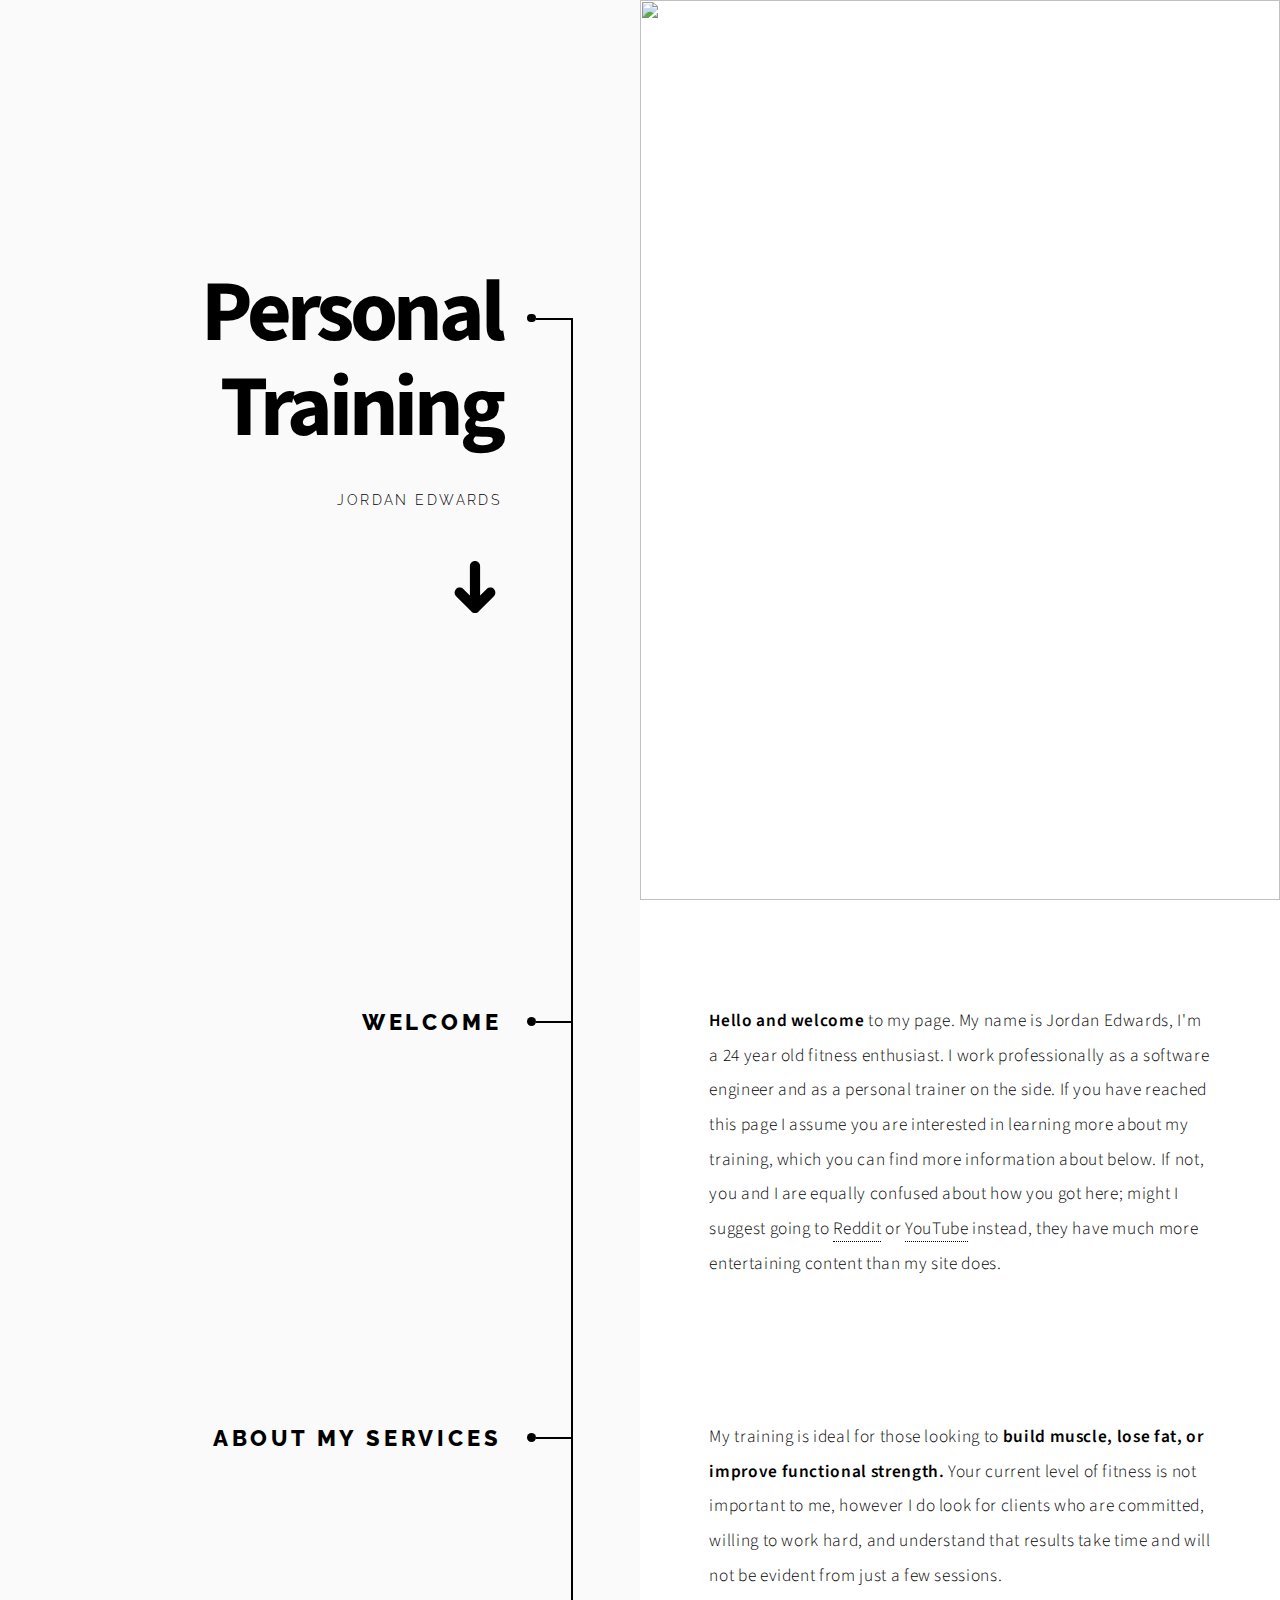
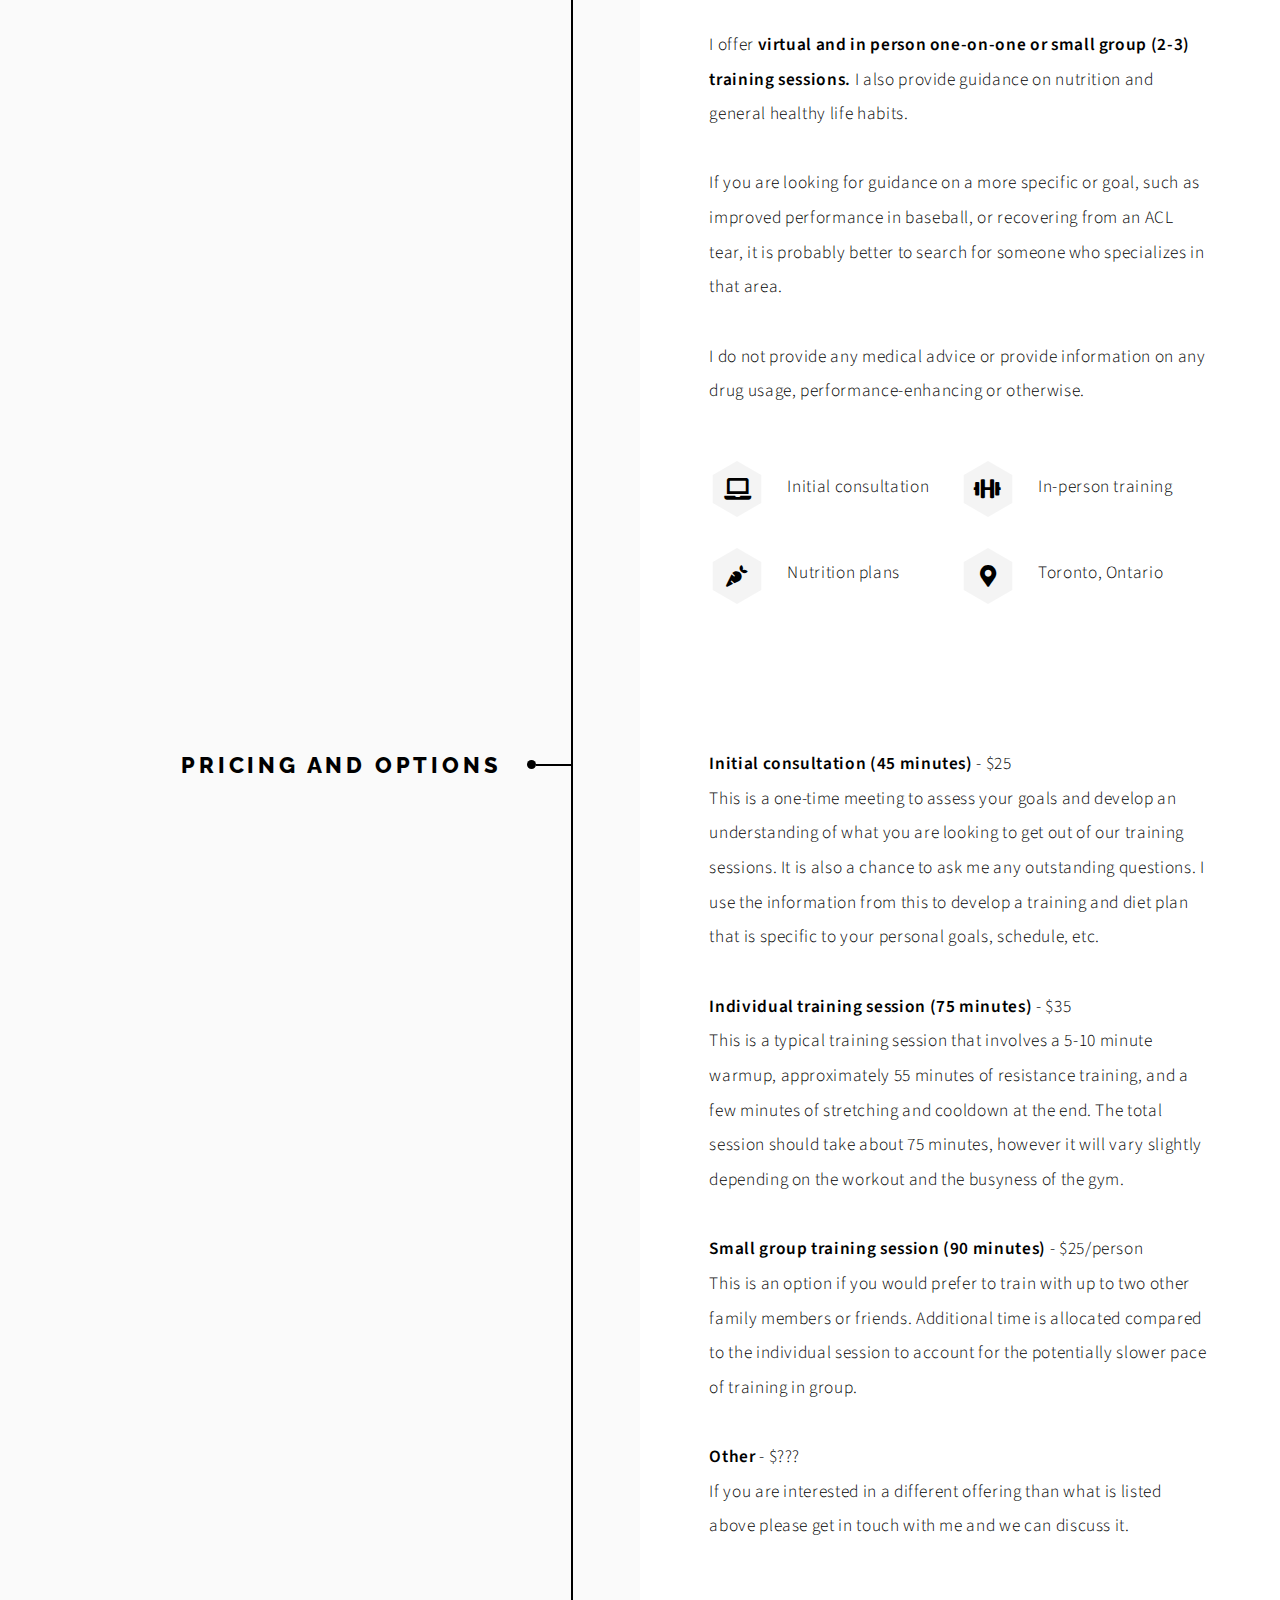
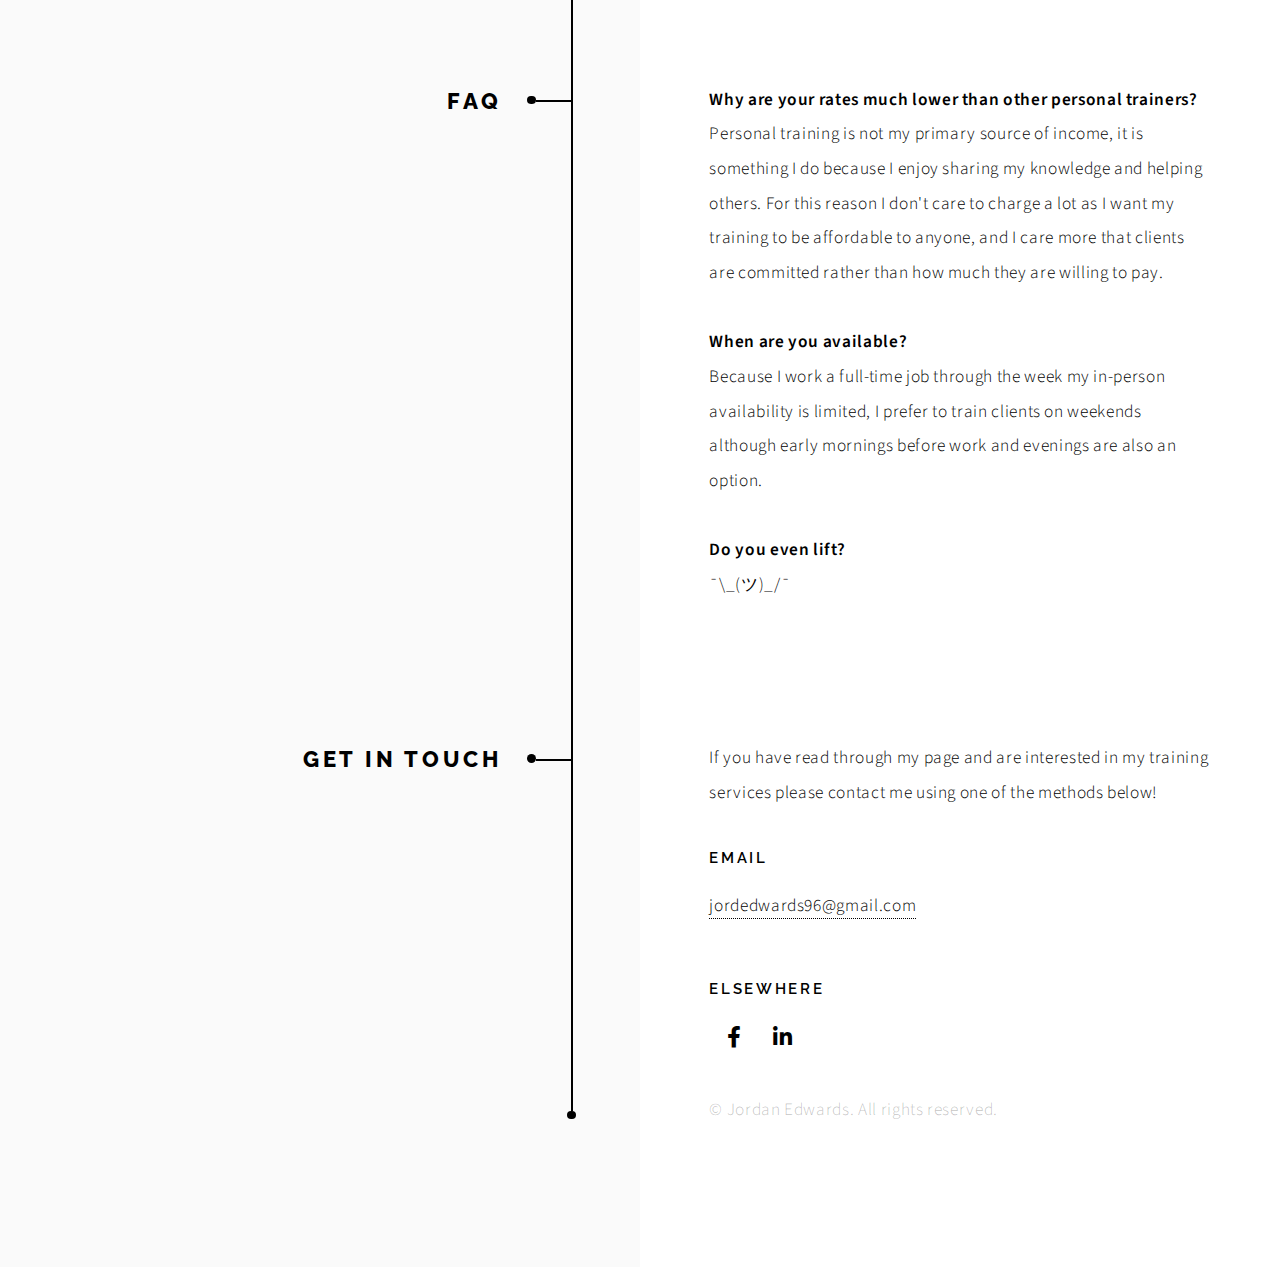
==== commit 1150cb94: "updates and simplify copy" ====
--- a/index.html
+++ b/index.html
@@ -35,14 +35,13 @@
 						</header>
 						<div class="content">
 							<p><strong>Hello and welcome</strong> to my page. My name is Jordan Edwards,
-							I'm a 23 year old fitness enthusiast. I work professionally as a software engineer
+							I'm a 24 year old fitness enthusiast. I work professionally as a software engineer
 							and as a personal trainer on the side. If you have reached this page I assume you 
 							are interested in learning more about my training, which you can find more information
 							about below. If not, you and I are equally confused about how you got here; might I
 							suggest going to <a href="https://www.reddit.com/">Reddit</a> or 
 							<a href="https://www.youtube.com/">YouTube</a> instead, they have much more entertaining
 							content than my site does.</p>
-							<!-- <span class="image main"><img src="images/pic02.jpg" alt="" /></span> -->
 						</div>
 					</section>
 
@@ -56,7 +55,7 @@
 							strength.</strong> Your current level of fitness is not important to me, however I do look for
 							clients who are committed, willing to work hard, and understand that results take time and will
 							not be evident from just a few sessions.</p>
-							<p>I offer <strong>in person, one-on-one or small group (2-3) training sessions.</strong> 
+							<p>I offer <strong>virtual and in person one-on-one or small group (2-3) training sessions.</strong> 
 							I also provide guidance on nutrition and general healthy life habits.</p>
 							<p>If you are looking for guidance on a more specific or goal, such as improved performance
 							in baseball, or recovering from an ACL tear, it is probably better to search for someone who 
@@ -74,7 +73,7 @@
 					</section>
 
 				<!-- Section -->
-					<section>
+					<!-- <section>
 						<header>
 							<h2>Why choose me?</h2>
 						</header>
@@ -92,7 +91,7 @@
 							<p>To me, fitness is a passion first, and a job second, which I believe differentiates me from
 							many trainers out there.</p>
 						</div>
-					</section>
+					</section> -->
 
 				<!-- Section -->
 					<section>
@@ -100,14 +99,14 @@
 							<h2>Pricing and options</h2>
 						</header>
 						<div class="content">
-							<p><strong>Initial consultation (~45 minutes)</strong> - $25<br/>
+							<p><strong>Initial consultation (45 minutes)</strong> - $25<br/>
 							This is a one-time meeting to assess your goals and develop an understanding
 							of what you are looking to get out of our training sessions. It is also a chance
 							to ask me any outstanding questions. I use the information from this to develop
 							a training and diet plan that is specific to your personal goals, schedule, etc.</p>
 							<p><strong>Individual training session (75 minutes)</strong> - $35<br/>
 							This is a typical training session that involves a 5-10 minute warmup, 
-							approximately 60 minutes of resistance training, and a few minutes of stretching and 
+							approximately 55 minutes of resistance training, and a few minutes of stretching and 
 							cooldown at the end. The total session should take about 75 minutes, however
 							it will vary slightly depending on the workout and the busyness of the gym.</p>
 							<p><strong>Small group training session (90 minutes)</strong> - $25/person<br/>
@@ -117,10 +116,6 @@
 							<p><strong>Other</strong> - $???<br/>
 							If you are interested in a different offering than what is listed above please get
 							in touch with me and we can discuss it.</p>
-							<p><strong>Refund Policy</strong><br/>
-							If, after an initial consultation and/or training session, you decide that you do not want
-							to continue I will refund half of the total cost. If we have done multiple sessions together 
-							the most recent session will be refunded in full.</p>
 						</div>
 					</section>
 
@@ -175,23 +170,11 @@
 							<h2>FAQ</h2>
 						</header>
 						<div class="content">
-							<p><strong>Where do you train?</strong><br/>
-							I am <strong>based out of Toronto, Ontario</strong>, and currently have memberships to GoodLife (all
-							locations) and Fortis Fitness West (east end of Mississauga). If you would prefer to
-							train at another location near downtown Toronto I can accomodate that, however you will
-							need to cover any additional costs.</p>
 							<p><strong>Why are your rates much lower than other personal trainers?</strong><br/>
 							Personal training is not my primary source of income, it is something I do because 
 							I enjoy sharing my knowledge and helping others. For this reason I don't care to charge 
-							a lot as I want my training to be affordable to many people, and I would rather work with 
-							clients who are extremely committed, rather than those willing to pay a lot. Also, because 
-							I don't work for a gym or studio, there is no extra margin on top of my fees.</p>
-							<p><strong>If you don't need the money, why charge at all?</strong><br/>
-							There are two reasons. Firstly, although it is a hobby, personal training still takes
-							up a considerable amount of time. I put a lot of planning into the routines for my clients 
-							before showing up at the gym. Secondly, I believe that charging a fee helps to keep both 
-							sides more committed: the client because they have financial investment into it,
-							and myself because I want to make sure that every clients gets their money's worth.</p>
+							a lot as I want my training to be affordable to anyone, and I care more that clients are
+							committed rather than how much they are willing to pay.</p>
 							<p><strong>When are you available?</strong><br/>
 							Because I work a full-time job through the week my in-person availability is limited,
 							I prefer to train clients on weekends although early mornings before work and evenings
@@ -217,10 +200,6 @@
 									<a href="mailto:jordedwards96@gmail.com?subject=Personal%20training%20inquiry">jordedwards96@gmail.com</a>
 								</li>
 								<li>
-									<h3>Phone (please text)</h3>
-									(416) 770-2016
-								</li>
-								<li>
 									<h3>Elsewhere</h3>
 									<ul class="icons">
 										<li><a href="https://www.facebook.com/jedwards1996" class="icon brands fa-facebook-f"><span class="label">Facebook</span></a></li>
@@ -232,7 +211,7 @@
 					</section>
 
 				<!-- Section -->
-					<section>
+					<!-- <section>
 						<header>
 							<h2>My blog</h2>
 						</header>
@@ -240,7 +219,7 @@
 							<p>I recently started writing a fitness blog, check it out below!</p>
 							<a href="blog/index.html">Blog</a>
 						</div>
-					</section>
+					</section> -->
 					
 
 				<!-- Copyright -->
